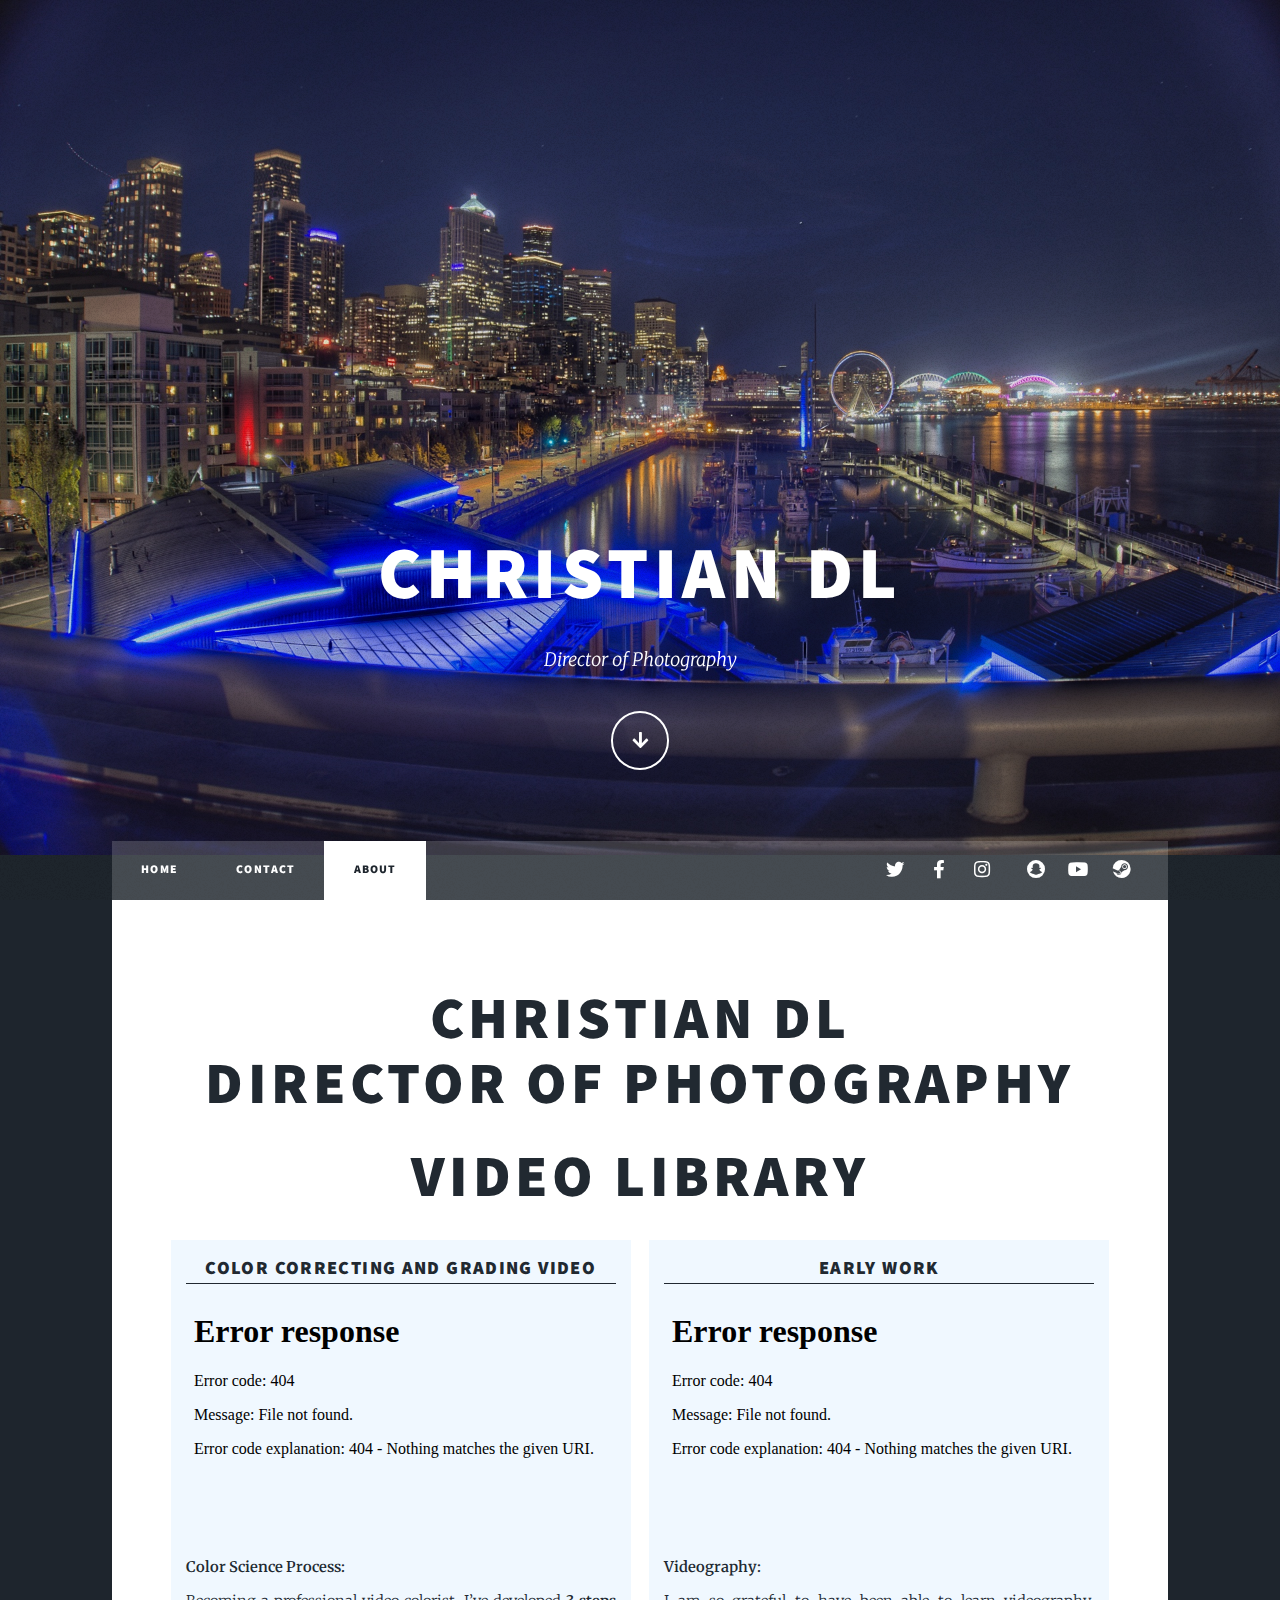
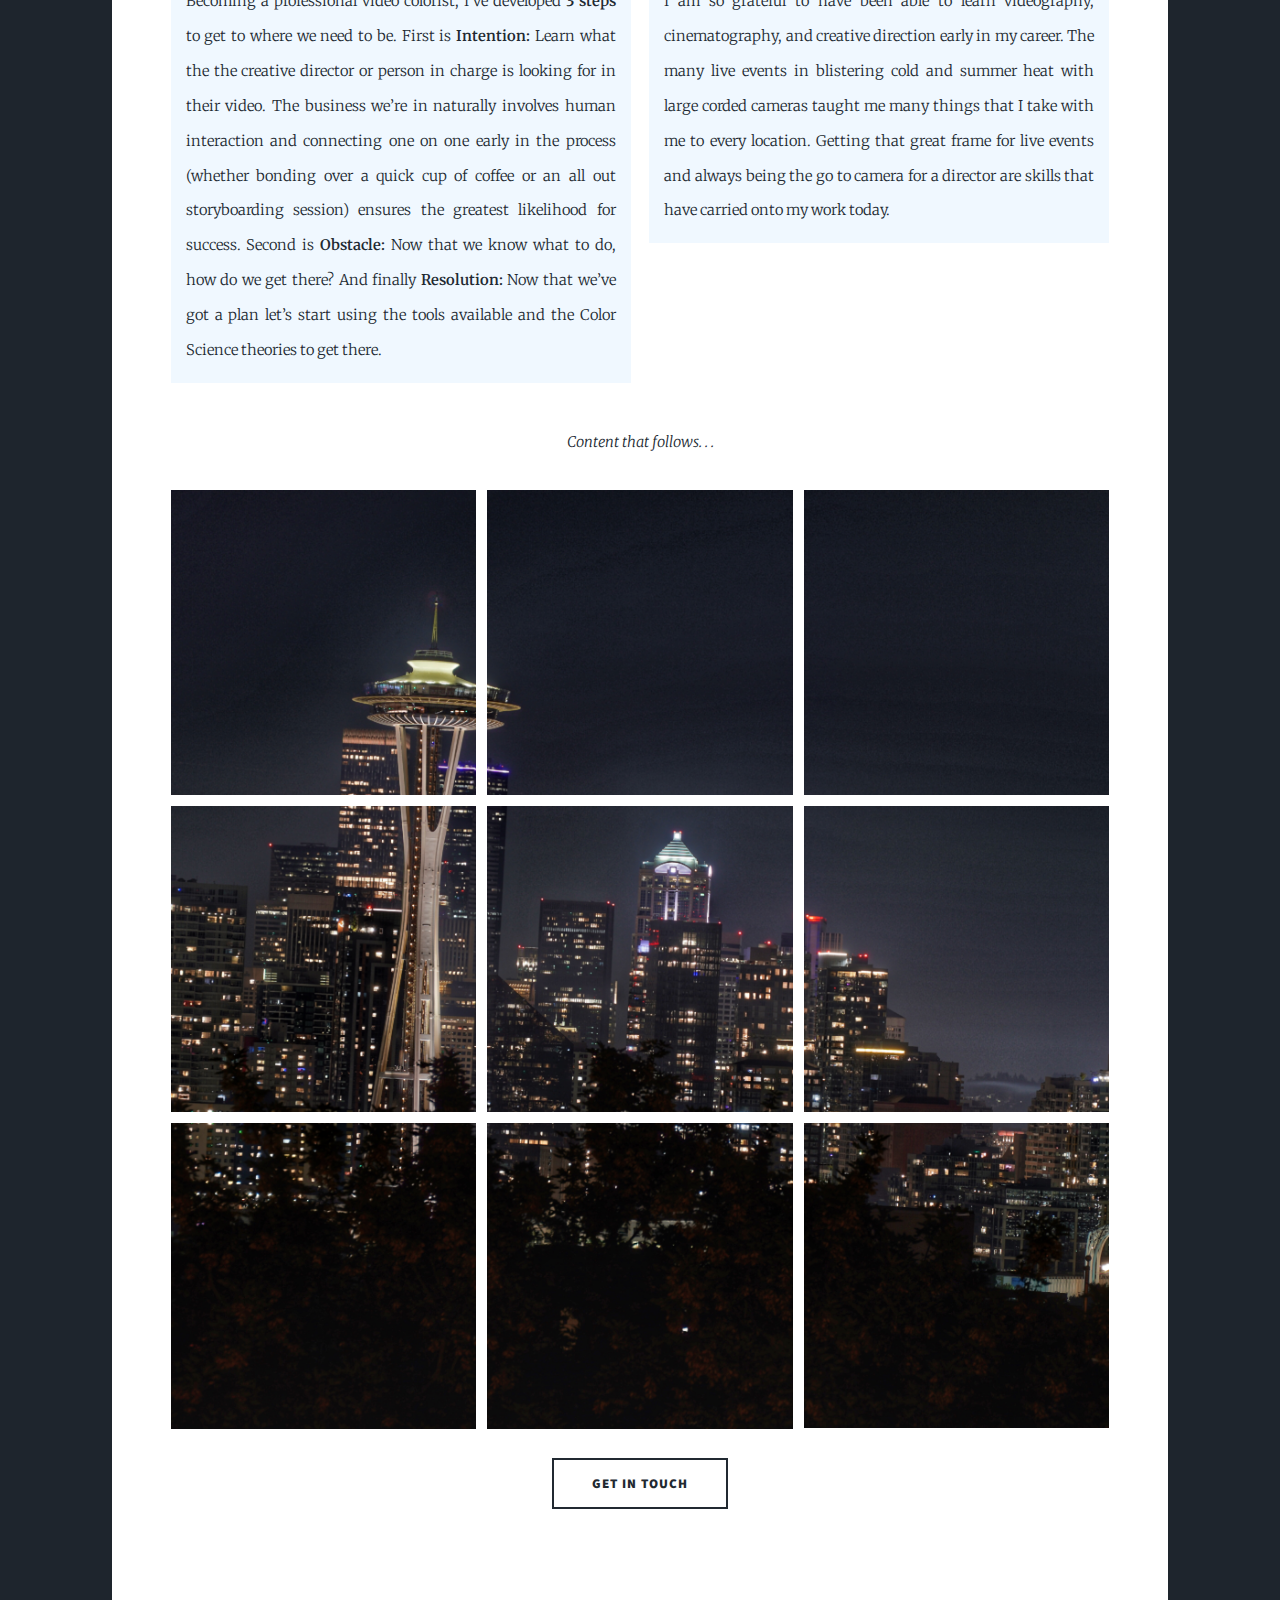
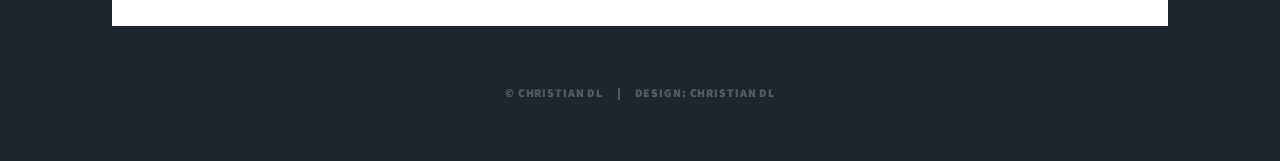
==== about.html @ 396d5d9f "Update about.html" ====
<!DOCTYPE HTML>
<!--
	
-->
<html>
	
	<head>
		<title>About Christian DL</title>
		<meta charset="utf-8" />
		<meta name="viewport" content="width=device-width, initial-scale=1, user-scalable=no" />
		<link rel="stylesheet" href="assets/css/main.css" />
		<noscript><link rel="stylesheet" href="assets/css/noscript.css" /></noscript>
		
		
	<body class="is-preload">

		<!-- Wrapper -->
			<div id="wrapper">

				<!-- Intro -->
					<div id="intro">
						<h1>Christian DL</h1>
						<p>Director of Photography</p>
						<ul class="actions">
							<li><a href="#header" class="button icon solid solo fa-arrow-down scrolly">Continue</a></li>
						</ul>
					</div>

				<!-- Header -->
					<header id="header">
						<a href=“about.html" class="logo">Contact <br />Christian DL</a>
					</header>
				
				<!-- Nav -->
					<nav id="nav">
						<ul class="links">
							<li><a href="index.html">Home</a></li>
							<li><a href="contact.html">Contact</a></li>
							<li class="active"><a href="about.html">About</a></li>
						</ul>
						<ul class="icons">
							<li><a href="https://www.twitter.com" class="icon brands fa-twitter"><span class="label">Twitter</span></a></li>
							<li><a href="https://www.facebook.com" class="icon brands fa-facebook-f"><span class="label">Facebook</span></a></li>
							<li><a href="https://www.instagram.com" class="icon brands fa-instagram"><span class="label">Instagram</span></a></li>
							<li><a href="https://tiktok.com" class="icon brands fa-tiktok"><span class="label">TikTok</span></a></li>
							<li><a href="https://snapchat.com" class="icon brands fa-snapchat"><span class="label">SnapChat</span></a></li>
							<li><a href="https://youtube.com" class="icon brands fa-youtube"><span class="label">YouTube</span></a></li>
							<li><a href="https://steam.com" class="icon brands fa-steam"><span class="label">Steam</span></a></li>
						</ul>
					</nav>
			
				<!-- Main -->
					<div id="main">

						<!-- Featured Post -->
							<article class="post featured">
								
								
								
								
									<header class="major">
									
									<h2>Christian DL<br />
									Director of Photography</a></h2>
									
								
								
					   <h2>Video Library</h2>

<!-- Left Column -->
<div style="width: 50%; min-width: 300px; float: left;">
  <!-- Video 1 -->
  <div style="background-color: aliceblue; padding: 15px; margin: 0 2% 4% 0;">
    <h3 style="border-bottom: 1px solid; margin: 0 0 8px 0;">Color Correcting and Grading Video</h3>
    <div style="position: relative; width: 100%; padding-top: 56.25%;">
      <iframe style="position: absolute; top: 0; left: 0; width: 100%; height: 100%;" src="images/joined_video_d98281ea0f254d46857666286227edf6.MP4" frameborder="0" allow="autoplay; encrypted-media" allowfullscreen></iframe>
    </div>
	  <p style="margin: 16px 0 0 0;"><strong>Color Science Process:</strong> </br> Becoming a professional video colorist, I’ve developed <b>3 steps</b> to get to where we 
	need to be. First is <b>Intention:</b> Learn what the the creative director or person in charge is
								looking for in their video. The business we’re in naturally involves human interaction and
								connecting one on one early in the process (whether bonding over a quick cup of coffee or an
								all out storyboarding session) ensures the greatest likelihood for success. Second is <b>Obstacle:</b>
	Now that we know what to do, how do we get there? And finally <b>Resolution:</b> Now that we’ve got a 
								plan let’s start using the tools available and the Color Science theories to get there.

								
</p>
  </div>
								</div>

<!-- Right Column -->
<div style="width: 50%; min-width: 300px; float: left;">
  <!-- Video 3 -->
  <div style="background-color: aliceblue; padding: 15px; margin: 0 0 4% 2%;">
    <h3 style="border-bottom: 1px solid; margin: 0 0 8px 0;">Early Work</h3>
    <div style="position: relative; width: 100%; padding-top: 56.25%;">
      <iframe style="position: absolute; top: 0; left: 0; width: 100%; height: 100%;" src="images/quickreel.mp4" frameborder="0" allow="autoplay; encrypted-media" allowfullscreen></iframe>
    </div>
	  <p style="margin: 16px 0 0 0;"><strong>Videography:</strong></br>
	I am so grateful to have been able to learn videography, cinematography, and creative direction 
								early in my career. The many live events in blistering cold and summer heat with large corded 
								cameras taught me many things that I take with me to every location. Getting that great frame 
								for live events and always being the go to camera for a director are skills that have carried 
								onto my work today.
							 </p>
  </div>

</div>
<p style="clear: both; padding-top: 24px;">Content that follows. . .</p>  

                             
                
                      <div class="box alt">
										<div class="row gtr-50 gtr-uniform">
											<div class="col-4"><span class="image fit"><img src="images/IMG_6266-1.png" alt="" /></span></div>
											<div class="col-4"><span class="image fit"><img src="images/IMG_6266-2.png" alt="" /></span></div>
											<div class="col-4"><span class="image fit"><img src="images/IMG_6266-3.png" alt="" /></span></div>
											<!-- Break -->
											<div class="col-4"><span class="image fit"><img src="images/IMG_6266-4.png" alt="" /></span></div>
											<div class="col-4"><span class="image fit"><img src="images/IMG_6266-5.png" alt="" /></span></div>
											<div class="col-4"><span class="image fit"><img src="images/IMG_6266-6.png" alt="" /></span></div>
											<!-- Break -->
											<div class="col-4"><span class="image fit"><img src="images/IMG_6266-7.png" alt="" /></span></div>
											<div class="col-4"><span class="image fit"><img src="images/IMG_6266-8.png" alt="" /></span></div>
											<div class="col-4"><span class="image fit"><img src="images/IMG_6266-9.png" alt="" /></span></div>
										</div>
									</div>	
									<ul class="actions special">
									<li><a href="contact.html" class="button large">Get In Touch</a></li>
								</ul>
</header>
							</article>
						</div>
				</div>
						
					<div id="copyright">
						<ul><li>&copy; Christian DL</li><li>Design: Christian DL</a></li></ul>
					</div>

			</div>

						
		<!-- Scripts -->
			<script src="assets/js/jquery.min.js"></script>
			<script src="assets/js/jquery.scrollex.min.js"></script>
			<script src="assets/js/jquery.scrolly.min.js"></script>
			<script src="assets/js/browser.min.js"></script>
			<script src="assets/js/breakpoints.min.js"></script>
			<script src="assets/js/util.js"></script>
			<script src="assets/js/main.js"></script>

	</body>
</html>
---- assets/css/main.css ----
@import url(fontawesome-all.min.css);
@import url("https://fonts.googleapis.com/css?family=Merriweather:300,700,300italic,700italic|Source+Sans+Pro:900");

/*
	Massively by HTML5 UP
	html5up.net | @ajlkn
	Free for personal and commercial use under the CCA 3.0 license (html5up.net/license)
*/

html, body, div, span, applet, object,
iframe, h1, h2, h3, h4, h5, h6, p, blockquote,
pre, a, abbr, acronym, address, big, cite,
code, del, dfn, em, img, ins, kbd, q, s, samp,
small, strike, strong, sub, sup, tt, var, b,
u, i, center, dl, dt, dd, ol, ul, li, fieldset,
form, label, legend, table, caption, tbody,
tfoot, thead, tr, th, td, article, aside,
canvas, details, embed, figure, figcaption,
footer, header, hgroup, menu, nav, output, ruby,
section, summary, time, mark, audio, video {
	margin: 0;
	padding: 0;
	border: 0;
	font-size: 100%;
	font: inherit;
	vertical-align: baseline;}

article, aside, details, figcaption, figure,
footer, header, hgroup, menu, nav, section {
	display: block;}

body {
	line-height: 1;
}

ol, ul {
	list-style: none;
}

blockquote, q {
	quotes: none;
}

	blockquote:before, blockquote:after, q:before, q:after {
		content: '';
		content: none;
	}

table {
	border-collapse: collapse;
	border-spacing: 0;
}

body {
	-webkit-text-size-adjust: none;
}

mark {
	background-color: transparent;
	color: inherit;
}

input::-moz-focus-inner {
	border: 0;
	padding: 0;
}

input, select, textarea {
	-moz-appearance: none;
	-webkit-appearance: none;
	-ms-appearance: none;
	appearance: none;
}

/* Basic */

	@-ms-viewport {
		width: device-width;
	}

	body {
		-ms-overflow-style: scrollbar;
	}

	@media screen and (max-width: 480px) {

		html, body {
			min-width: 320px;
		}

	}

	html {
		box-sizing: border-box;
	}

	*, *:before, *:after {
		box-sizing: inherit;
	}

	body {
		background-color: #1e252d;
	}

		body.is-preload *, body.is-preload *:before, body.is-preload *:after {
			-moz-animation: none !important;
			-webkit-animation: none !important;
			-ms-animation: none !important;
			animation: none !important;
			-moz-transition: none !important;
			-webkit-transition: none !important;
			-ms-transition: none !important;
			transition: none !important;
		}

/* Type */

	html {
		font-size: 16pt;
	}

		@media screen and (max-width: 1680px) {

			html {
				font-size: 12pt;
			}

		}

		@media screen and (max-width: 1280px) {

			html {
				font-size: 11pt;
			}

		}

		@media screen and (max-width: 360px) {

			html {
				font-size: 10pt;
			}

		}

	body {
		color: #212931;
	}

	body, input, select, textarea {
		font-family: "Merriweather", Georgia, serif;
		font-weight: 300;
		font-size: 1rem;
		line-height: 2.375;
	}

	a {
		-moz-transition: color 0.2s ease-in-out, background-color 0.2s ease-in-out, border-color 0.2s ease-in-out, box-shadow 0.2s ease-in-out;
		-webkit-transition: color 0.2s ease-in-out, background-color 0.2s ease-in-out, border-color 0.2s ease-in-out, box-shadow 0.2s ease-in-out;
		-ms-transition: color 0.2s ease-in-out, background-color 0.2s ease-in-out, border-color 0.2s ease-in-out, box-shadow 0.2s ease-in-out;
		transition: color 0.2s ease-in-out, background-color 0.2s ease-in-out, border-color 0.2s ease-in-out, box-shadow 0.2s ease-in-out;
		border-bottom: dotted 1px;
		text-decoration: none;
	}

		a:hover {
			border-bottom-color: transparent;
		}

	strong, b {
		font-weight: 600;
	}

	em, i {
		font-style: italic;
	}

	p {
		text-align: justify;
		margin: 0 0 2rem 0;
	}

	h1, h2, h3, h4, h5, h6 {
		font-family: "Source Sans Pro", Helvetica, sans-serif;
		font-weight: 900;
		line-height: 1.5;
		letter-spacing: 0.075em;
		text-transform: uppercase;
		margin: 0 0 1rem 0;
	}

		h1 a, h2 a, h3 a, h4 a, h5 a, h6 a {
			border-bottom: 0;
			color: inherit;
			text-decoration: none;
		}

	h1 {
		font-size: 4rem;
		line-height: 1.1;
		margin: 0 0 2rem 0;
	}

	h2 {
		font-size: 1.75rem;
		line-height: 1.3;
		margin: 0 0 1.5rem 0;
	}

	h3 {
		font-size: 1.25rem;
		margin: 0 0 1.5rem 0;
	}

	h4 {
		font-size: 1rem;
	}

	h5 {
		font-size: 0.9rem;
	}

	h6 {
		font-size: 0.8rem;
	}

	sub {
		font-size: 0.8rem;
		position: relative;
		top: 0.5rem;
	}

	sup {
		font-size: 0.8rem;
		position: relative;
		top: -0.5rem;
	}

	blockquote {
		border-left: solid 4px;
		font-style: italic;
		margin: 0 0 2rem 0;
		padding: 0.5rem 0 0.5rem 2rem;
	}

	code {
		border: solid 2px;
		font-family: "Courier New", monospace;
		font-size: 0.9rem;
		margin: 0 0.25rem;
		padding: 0.25rem 0.65rem;
	}

	pre {
		-webkit-overflow-scrolling: touch;
		font-family: "Courier New", monospace;
		font-size: 0.9rem;
		margin: 0 0 2rem 0;
	}

		pre code {
			display: block;
			line-height: 1.75;
			padding: 1rem 1.5rem;
			overflow-x: auto;
		}

	hr {
		border: 0;
		border-bottom: solid 2px;
		margin: 3rem 0;
	}

		hr.major {
			margin: 5rem 0;
		}

	.align-left {
		text-align: left;
	}

	.align-center {
		text-align: center;
	}

	.align-right {
		text-align: right;
	}

	input, select, textarea {
		color: #212931;
	}

	a {
		color: #212931;
		border-bottom-color: rgba(33, 41, 49, 0.5);
	}

		a:hover {
			border-bottom-color: transparent;
			color: #18bfef !important;
		}

	strong, b {
		color: #212931;
	}

	h1, h2, h3, h4, h5, h6 {
		color: #212931;
	}

	blockquote {
		border-left-color: #eeeeee;
	}

	code {
		background: rgba(220, 220, 220, 0.25);
		border-color: #eeeeee;
	}

	hr {
		border-bottom-color: #eeeeee;
	}

/* Row */

	.row {
		display: flex;
		flex-wrap: wrap;
		box-sizing: border-box;
		align-items: stretch;
	}

		.row > * {
			box-sizing: border-box;
		}

		.row.gtr-uniform > * > :last-child {
			margin-bottom: 0;
		}

		.row.aln-left {
			justify-content: flex-start;
		}

		.row.aln-center {
			justify-content: center;
		}

		.row.aln-right {
			justify-content: flex-end;
		}

		.row.aln-top {
			align-items: flex-start;
		}

		.row.aln-middle {
			align-items: center;
		}

		.row.aln-bottom {
			align-items: flex-end;
		}

		.row > .imp {
			order: -1;
		}

		.row > .col-1 {
			width: 8.33333%;
		}

		.row > .off-1 {
			margin-left: 8.33333%;
		}

		.row > .col-2 {
			width: 16.66667%;
		}

		.row > .off-2 {
			margin-left: 16.66667%;
		}

		.row > .col-3 {
			width: 25%;
		}

		.row > .off-3 {
			margin-left: 25%;
		}

		.row > .col-4 {
			width: 33.33333%;
		}

		.row > .off-4 {
			margin-left: 33.33333%;
		}

		.row > .col-5 {
			width: 41.66667%;
		}

		.row > .off-5 {
			margin-left: 41.66667%;
		}

		.row > .col-6 {
			width: 50%;
		}

		.row > .off-6 {
			margin-left: 50%;
		}

		.row > .col-7 {
			width: 58.33333%;
		}

		.row > .off-7 {
			margin-left: 58.33333%;
		}

		.row > .col-8 {
			width: 66.66667%;
		}

		.row > .off-8 {
			margin-left: 66.66667%;
		}

		.row > .col-9 {
			width: 75%;
		}

		.row > .off-9 {
			margin-left: 75%;
		}

		.row > .col-10 {
			width: 83.33333%;
		}

		.row > .off-10 {
			margin-left: 83.33333%;
		}

		.row > .col-11 {
			width: 91.66667%;
		}

		.row > .off-11 {
			margin-left: 91.66667%;
		}

		.row > .col-12 {
			width: 100%;
		}

		.row > .off-12 {
			margin-left: 100%;
		}

		.row.gtr-0 {
			margin-top: 0;
			margin-left: 0rem;
		}

			.row.gtr-0 > * {
				padding: 0 0 0 0rem;
			}

			.row.gtr-0.gtr-uniform {
				margin-top: 0rem;
			}

				.row.gtr-0.gtr-uniform > * {
					padding-top: 0rem;
				}

		.row.gtr-25 {
			margin-top: 0;
			margin-left: -0.375rem;
		}

			.row.gtr-25 > * {
				padding: 0 0 0 0.375rem;
			}

			.row.gtr-25.gtr-uniform {
				margin-top: -0.375rem;
			}

				.row.gtr-25.gtr-uniform > * {
					padding-top: 0.375rem;
				}

		.row.gtr-50 {
			margin-top: 0;
			margin-left: -0.75rem;
		}

			.row.gtr-50 > * {
				padding: 0 0 0 0.75rem;
			}

			.row.gtr-50.gtr-uniform {
				margin-top: -0.75rem;
			}

				.row.gtr-50.gtr-uniform > * {
					padding-top: 0.75rem;
				}

		.row {
			margin-top: 0;
			margin-left: -1.5rem;
		}

			.row > * {
				padding: 0 0 0 1.5rem;
			}

			.row.gtr-uniform {
				margin-top: -1.5rem;
			}

				.row.gtr-uniform > * {
					padding-top: 1.5rem;
				}

		.row.gtr-150 {
			margin-top: 0;
			margin-left: -2.25rem;
		}

			.row.gtr-150 > * {
				padding: 0 0 0 2.25rem;
			}

			.row.gtr-150.gtr-uniform {
				margin-top: -2.25rem;
			}

				.row.gtr-150.gtr-uniform > * {
					padding-top: 2.25rem;
				}

		.row.gtr-200 {
			margin-top: 0;
			margin-left: -3rem;
		}

			.row.gtr-200 > * {
				padding: 0 0 0 3rem;
			}

			.row.gtr-200.gtr-uniform {
				margin-top: -3rem;
			}

				.row.gtr-200.gtr-uniform > * {
					padding-top: 3rem;
				}

		@media screen and (max-width: 1680px) {

			.row {
				display: flex;
				flex-wrap: wrap;
				box-sizing: border-box;
				align-items: stretch;
			}

				.row > * {
					box-sizing: border-box;
				}

				.row.gtr-uniform > * > :last-child {
					margin-bottom: 0;
				}

				.row.aln-left {
					justify-content: flex-start;
				}

				.row.aln-center {
					justify-content: center;
				}

				.row.aln-right {
					justify-content: flex-end;
				}

				.row.aln-top {
					align-items: flex-start;
				}

				.row.aln-middle {
					align-items: center;
				}

				.row.aln-bottom {
					align-items: flex-end;
				}

				.row > .imp-xlarge {
					order: -1;
				}

				.row > .col-1-xlarge {
					width: 8.33333%;
				}

				.row > .off-1-xlarge {
					margin-left: 8.33333%;
				}

				.row > .col-2-xlarge {
					width: 16.66667%;
				}

				.row > .off-2-xlarge {
					margin-left: 16.66667%;
				}

				.row > .col-3-xlarge {
					width: 25%;
				}

				.row > .off-3-xlarge {
					margin-left: 25%;
				}

				.row > .col-4-xlarge {
					width: 33.33333%;
				}

				.row > .off-4-xlarge {
					margin-left: 33.33333%;
				}

				.row > .col-5-xlarge {
					width: 41.66667%;
				}

				.row > .off-5-xlarge {
					margin-left: 41.66667%;
				}

				.row > .col-6-xlarge {
					width: 50%;
				}

				.row > .off-6-xlarge {
					margin-left: 50%;
				}

				.row > .col-7-xlarge {
					width: 58.33333%;
				}

				.row > .off-7-xlarge {
					margin-left: 58.33333%;
				}

				.row > .col-8-xlarge {
					width: 66.66667%;
				}

				.row > .off-8-xlarge {
					margin-left: 66.66667%;
				}

				.row > .col-9-xlarge {
					width: 75%;
				}

				.row > .off-9-xlarge {
					margin-left: 75%;
				}

				.row > .col-10-xlarge {
					width: 83.33333%;
				}

				.row > .off-10-xlarge {
					margin-left: 83.33333%;
				}

				.row > .col-11-xlarge {
					width: 91.66667%;
				}

				.row > .off-11-xlarge {
					margin-left: 91.66667%;
				}

				.row > .col-12-xlarge {
					width: 100%;
				}

				.row > .off-12-xlarge {
					margin-left: 100%;
				}

				.row.gtr-0 {
					margin-top: 0;
					margin-left: 0rem;
				}

					.row.gtr-0 > * {
						padding: 0 0 0 0rem;
					}

					.row.gtr-0.gtr-uniform {
						margin-top: 0rem;
					}

						.row.gtr-0.gtr-uniform > * {
							padding-top: 0rem;
						}

				.row.gtr-25 {
					margin-top: 0;
					margin-left: -0.375rem;
				}

					.row.gtr-25 > * {
						padding: 0 0 0 0.375rem;
					}

					.row.gtr-25.gtr-uniform {
						margin-top: -0.375rem;
					}

						.row.gtr-25.gtr-uniform > * {
							padding-top: 0.375rem;
						}

				.row.gtr-50 {
					margin-top: 0;
					margin-left: -0.75rem;
				}

					.row.gtr-50 > * {
						padding: 0 0 0 0.75rem;
					}

					.row.gtr-50.gtr-uniform {
						margin-top: -0.75rem;
					}

						.row.gtr-50.gtr-uniform > * {
							padding-top: 0.75rem;
						}

				.row {
					margin-top: 0;
					margin-left: -1.5rem;
				}

					.row > * {
						padding: 0 0 0 1.5rem;
					}

					.row.gtr-uniform {
						margin-top: -1.5rem;
					}

						.row.gtr-uniform > * {
							padding-top: 1.5rem;
						}

				.row.gtr-150 {
					margin-top: 0;
					margin-left: -2.25rem;
				}

					.row.gtr-150 > * {
						padding: 0 0 0 2.25rem;
					}

					.row.gtr-150.gtr-uniform {
						margin-top: -2.25rem;
					}

						.row.gtr-150.gtr-uniform > * {
							padding-top: 2.25rem;
						}

				.row.gtr-200 {
					margin-top: 0;
					margin-left: -3rem;
				}

					.row.gtr-200 > * {
						padding: 0 0 0 3rem;
					}

					.row.gtr-200.gtr-uniform {
						margin-top: -3rem;
					}

						.row.gtr-200.gtr-uniform > * {
							padding-top: 3rem;
						}

		}

		@media screen and (max-width: 1280px) {

			.row {
				display: flex;
				flex-wrap: wrap;
				box-sizing: border-box;
				align-items: stretch;
			}

				.row > * {
					box-sizing: border-box;
				}

				.row.gtr-uniform > * > :last-child {
					margin-bottom: 0;
				}

				.row.aln-left {
					justify-content: flex-start;
				}

				.row.aln-center {
					justify-content: center;
				}

				.row.aln-right {
					justify-content: flex-end;
				}

				.row.aln-top {
					align-items: flex-start;
				}

				.row.aln-middle {
					align-items: center;
				}

				.row.aln-bottom {
					align-items: flex-end;
				}

				.row > .imp-large {
					order: -1;
				}

				.row > .col-1-large {
					width: 8.33333%;
				}

				.row > .off-1-large {
					margin-left: 8.33333%;
				}

				.row > .col-2-large {
					width: 16.66667%;
				}

				.row > .off-2-large {
					margin-left: 16.66667%;
				}

				.row > .col-3-large {
					width: 25%;
				}

				.row > .off-3-large {
					margin-left: 25%;
				}

				.row > .col-4-large {
					width: 33.33333%;
				}

				.row > .off-4-large {
					margin-left: 33.33333%;
				}

				.row > .col-5-large {
					width: 41.66667%;
				}

				.row > .off-5-large {
					margin-left: 41.66667%;
				}

				.row > .col-6-large {
					width: 50%;
				}

				.row > .off-6-large {
					margin-left: 50%;
				}

				.row > .col-7-large {
					width: 58.33333%;
				}

				.row > .off-7-large {
					margin-left: 58.33333%;
				}

				.row > .col-8-large {
					width: 66.66667%;
				}

				.row > .off-8-large {
					margin-left: 66.66667%;
				}

				.row > .col-9-large {
					width: 75%;
				}

				.row > .off-9-large {
					margin-left: 75%;
				}

				.row > .col-10-large {
					width: 83.33333%;
				}

				.row > .off-10-large {
					margin-left: 83.33333%;
				}

				.row > .col-11-large {
					width: 91.66667%;
				}

				.row > .off-11-large {
					margin-left: 91.66667%;
				}

				.row > .col-12-large {
					width: 100%;
				}

				.row > .off-12-large {
					margin-left: 100%;
				}

				.row.gtr-0 {
					margin-top: 0;
					margin-left: 0rem;
				}

					.row.gtr-0 > * {
						padding: 0 0 0 0rem;
					}

					.row.gtr-0.gtr-uniform {
						margin-top: 0rem;
					}

						.row.gtr-0.gtr-uniform > * {
							padding-top: 0rem;
						}

				.row.gtr-25 {
					margin-top: 0;
					margin-left: -0.375rem;
				}

					.row.gtr-25 > * {
						padding: 0 0 0 0.375rem;
					}

					.row.gtr-25.gtr-uniform {
						margin-top: -0.375rem;
					}

						.row.gtr-25.gtr-uniform > * {
							padding-top: 0.375rem;
						}

				.row.gtr-50 {
					margin-top: 0;
					margin-left: -0.75rem;
				}

					.row.gtr-50 > * {
						padding: 0 0 0 0.75rem;
					}

					.row.gtr-50.gtr-uniform {
						margin-top: -0.75rem;
					}

						.row.gtr-50.gtr-uniform > * {
							padding-top: 0.75rem;
						}

				.row {
					margin-top: 0;
					margin-left: -1.5rem;
				}

					.row > * {
						padding: 0 0 0 1.5rem;
					}

					.row.gtr-uniform {
						margin-top: -1.5rem;
					}

						.row.gtr-uniform > * {
							padding-top: 1.5rem;
						}

				.row.gtr-150 {
					margin-top: 0;
					margin-left: -2.25rem;
				}

					.row.gtr-150 > * {
						padding: 0 0 0 2.25rem;
					}

					.row.gtr-150.gtr-uniform {
						margin-top: -2.25rem;
					}

						.row.gtr-150.gtr-uniform > * {
							padding-top: 2.25rem;
						}

				.row.gtr-200 {
					margin-top: 0;
					margin-left: -3rem;
				}

					.row.gtr-200 > * {
						padding: 0 0 0 3rem;
					}

					.row.gtr-200.gtr-uniform {
						margin-top: -3rem;
					}

						.row.gtr-200.gtr-uniform > * {
							padding-top: 3rem;
						}

		}

		@media screen and (max-width: 980px) {

			.row {
				display: flex;
				flex-wrap: wrap;
				box-sizing: border-box;
				align-items: stretch;
			}

				.row > * {
					box-sizing: border-box;
				}

				.row.gtr-uniform > * > :last-child {
					margin-bottom: 0;
				}

				.row.aln-left {
					justify-content: flex-start;
				}

				.row.aln-center {
					justify-content: center;
				}

				.row.aln-right {
					justify-content: flex-end;
				}

				.row.aln-top {
					align-items: flex-start;
				}

				.row.aln-middle {
					align-items: center;
				}

				.row.aln-bottom {
					align-items: flex-end;
				}

				.row > .imp-medium {
					order: -1;
				}

				.row > .col-1-medium {
					width: 8.33333%;
				}

				.row > .off-1-medium {
					margin-left: 8.33333%;
				}

				.row > .col-2-medium {
					width: 16.66667%;
				}

				.row > .off-2-medium {
					margin-left: 16.66667%;
				}

				.row > .col-3-medium {
					width: 25%;
				}

				.row > .off-3-medium {
					margin-left: 25%;
				}

				.row > .col-4-medium {
					width: 33.33333%;
				}

				.row > .off-4-medium {
					margin-left: 33.33333%;
				}

				.row > .col-5-medium {
					width: 41.66667%;
				}

				.row > .off-5-medium {
					margin-left: 41.66667%;
				}

				.row > .col-6-medium {
					width: 50%;
				}

				.row > .off-6-medium {
					margin-left: 50%;
				}

				.row > .col-7-medium {
					width: 58.33333%;
				}

				.row > .off-7-medium {
					margin-left: 58.33333%;
				}

				.row > .col-8-medium {
					width: 66.66667%;
				}

				.row > .off-8-medium {
					margin-left: 66.66667%;
				}

				.row > .col-9-medium {
					width: 75%;
				}

				.row > .off-9-medium {
					margin-left: 75%;
				}

				.row > .col-10-medium {
					width: 83.33333%;
				}

				.row > .off-10-medium {
					margin-left: 83.33333%;
				}

				.row > .col-11-medium {
					width: 91.66667%;
				}

				.row > .off-11-medium {
					margin-left: 91.66667%;
				}

				.row > .col-12-medium {
					width: 100%;
				}

				.row > .off-12-medium {
					margin-left: 100%;
				}

				.row.gtr-0 {
					margin-top: 0;
					margin-left: 0rem;
				}

					.row.gtr-0 > * {
						padding: 0 0 0 0rem;
					}

					.row.gtr-0.gtr-uniform {
						margin-top: 0rem;
					}

						.row.gtr-0.gtr-uniform > * {
							padding-top: 0rem;
						}

				.row.gtr-25 {
					margin-top: 0;
					margin-left: -0.375rem;
				}

					.row.gtr-25 > * {
						padding: 0 0 0 0.375rem;
					}

					.row.gtr-25.gtr-uniform {
						margin-top: -0.375rem;
					}

						.row.gtr-25.gtr-uniform > * {
							padding-top: 0.375rem;
						}

				.row.gtr-50 {
					margin-top: 0;
					margin-left: -0.75rem;
				}

					.row.gtr-50 > * {
						padding: 0 0 0 0.75rem;
					}

					.row.gtr-50.gtr-uniform {
						margin-top: -0.75rem;
					}

						.row.gtr-50.gtr-uniform > * {
							padding-top: 0.75rem;
						}

				.row {
					margin-top: 0;
					margin-left: -1.5rem;
				}

					.row > * {
						padding: 0 0 0 1.5rem;
					}

					.row.gtr-uniform {
						margin-top: -1.5rem;
					}

						.row.gtr-uniform > * {
							padding-top: 1.5rem;
						}

				.row.gtr-150 {
					margin-top: 0;
					margin-left: -2.25rem;
				}

					.row.gtr-150 > * {
						padding: 0 0 0 2.25rem;
					}

					.row.gtr-150.gtr-uniform {
						margin-top: -2.25rem;
					}

						.row.gtr-150.gtr-uniform > * {
							padding-top: 2.25rem;
						}

				.row.gtr-200 {
					margin-top: 0;
					margin-left: -3rem;
				}

					.row.gtr-200 > * {
						padding: 0 0 0 3rem;
					}

					.row.gtr-200.gtr-uniform {
						margin-top: -3rem;
					}

						.row.gtr-200.gtr-uniform > * {
							padding-top: 3rem;
						}

		}

		@media screen and (max-width: 736px) {

			.row {
				display: flex;
				flex-wrap: wrap;
				box-sizing: border-box;
				align-items: stretch;
			}

				.row > * {
					box-sizing: border-box;
				}

				.row.gtr-uniform > * > :last-child {
					margin-bottom: 0;
				}

				.row.aln-left {
					justify-content: flex-start;
				}

				.row.aln-center {
					justify-content: center;
				}

				.row.aln-right {
					justify-content: flex-end;
				}

				.row.aln-top {
					align-items: flex-start;
				}

				.row.aln-middle {
					align-items: center;
				}

				.row.aln-bottom {
					align-items: flex-end;
				}

				.row > .imp-small {
					order: -1;
				}

				.row > .col-1-small {
					width: 8.33333%;
				}

				.row > .off-1-small {
					margin-left: 8.33333%;
				}

				.row > .col-2-small {
					width: 16.66667%;
				}

				.row > .off-2-small {
					margin-left: 16.66667%;
				}

				.row > .col-3-small {
					width: 25%;
				}

				.row > .off-3-small {
					margin-left: 25%;
				}

				.row > .col-4-small {
					width: 33.33333%;
				}

				.row > .off-4-small {
					margin-left: 33.33333%;
				}

				.row > .col-5-small {
					width: 41.66667%;
				}

				.row > .off-5-small {
					margin-left: 41.66667%;
				}

				.row > .col-6-small {
					width: 50%;
				}

				.row > .off-6-small {
					margin-left: 50%;
				}

				.row > .col-7-small {
					width: 58.33333%;
				}

				.row > .off-7-small {
					margin-left: 58.33333%;
				}

				.row > .col-8-small {
					width: 66.66667%;
				}

				.row > .off-8-small {
					margin-left: 66.66667%;
				}

				.row > .col-9-small {
					width: 75%;
				}

				.row > .off-9-small {
					margin-left: 75%;
				}

				.row > .col-10-small {
					width: 83.33333%;
				}

				.row > .off-10-small {
					margin-left: 83.33333%;
				}

				.row > .col-11-small {
					width: 91.66667%;
				}

				.row > .off-11-small {
					margin-left: 91.66667%;
				}

				.row > .col-12-small {
					width: 100%;
				}

				.row > .off-12-small {
					margin-left: 100%;
				}

				.row.gtr-0 {
					margin-top: 0;
					margin-left: 0rem;
				}

					.row.gtr-0 > * {
						padding: 0 0 0 0rem;
					}

					.row.gtr-0.gtr-uniform {
						margin-top: 0rem;
					}

						.row.gtr-0.gtr-uniform > * {
							padding-top: 0rem;
						}

				.row.gtr-25 {
					margin-top: 0;
					margin-left: -0.375rem;
				}

					.row.gtr-25 > * {
						padding: 0 0 0 0.375rem;
					}

					.row.gtr-25.gtr-uniform {
						margin-top: -0.375rem;
					}

						.row.gtr-25.gtr-uniform > * {
							padding-top: 0.375rem;
						}

				.row.gtr-50 {
					margin-top: 0;
					margin-left: -0.75rem;
				}

					.row.gtr-50 > * {
						padding: 0 0 0 0.75rem;
					}

					.row.gtr-50.gtr-uniform {
						margin-top: -0.75rem;
					}

						.row.gtr-50.gtr-uniform > * {
							padding-top: 0.75rem;
						}

				.row {
					margin-top: 0;
					margin-left: -1.5rem;
				}

					.row > * {
						padding: 0 0 0 1.5rem;
					}

					.row.gtr-uniform {
						margin-top: -1.5rem;
					}

						.row.gtr-uniform > * {
							padding-top: 1.5rem;
						}

				.row.gtr-150 {
					margin-top: 0;
					margin-left: -2.25rem;
				}

					.row.gtr-150 > * {
						padding: 0 0 0 2.25rem;
					}

					.row.gtr-150.gtr-uniform {
						margin-top: -2.25rem;
					}

						.row.gtr-150.gtr-uniform > * {
							padding-top: 2.25rem;
						}

				.row.gtr-200 {
					margin-top: 0;
					margin-left: -3rem;
				}

					.row.gtr-200 > * {
						padding: 0 0 0 3rem;
					}

					.row.gtr-200.gtr-uniform {
						margin-top: -3rem;
					}

						.row.gtr-200.gtr-uniform > * {
							padding-top: 3rem;
						}

		}

		@media screen and (max-width: 480px) {

			.row {
				display: flex;
				flex-wrap: wrap;
				box-sizing: border-box;
				align-items: stretch;
			}

				.row > * {
					box-sizing: border-box;
				}

				.row.gtr-uniform > * > :last-child {
					margin-bottom: 0;
				}

				.row.aln-left {
					justify-content: flex-start;
				}

				.row.aln-center {
					justify-content: center;
				}

				.row.aln-right {
					justify-content: flex-end;
				}

				.row.aln-top {
					align-items: flex-start;
				}

				.row.aln-middle {
					align-items: center;
				}

				.row.aln-bottom {
					align-items: flex-end;
				}

				.row > .imp-xsmall {
					order: -1;
				}

				.row > .col-1-xsmall {
					width: 8.33333%;
				}

				.row > .off-1-xsmall {
					margin-left: 8.33333%;
				}

				.row > .col-2-xsmall {
					width: 16.66667%;
				}

				.row > .off-2-xsmall {
					margin-left: 16.66667%;
				}

				.row > .col-3-xsmall {
					width: 25%;
				}

				.row > .off-3-xsmall {
					margin-left: 25%;
				}

				.row > .col-4-xsmall {
					width: 33.33333%;
				}

				.row > .off-4-xsmall {
					margin-left: 33.33333%;
				}

				.row > .col-5-xsmall {
					width: 41.66667%;
				}

				.row > .off-5-xsmall {
					margin-left: 41.66667%;
				}

				.row > .col-6-xsmall {
					width: 50%;
				}

				.row > .off-6-xsmall {
					margin-left: 50%;
				}

				.row > .col-7-xsmall {
					width: 58.33333%;
				}

				.row > .off-7-xsmall {
					margin-left: 58.33333%;
				}

				.row > .col-8-xsmall {
					width: 66.66667%;
				}

				.row > .off-8-xsmall {
					margin-left: 66.66667%;
				}

				.row > .col-9-xsmall {
					width: 75%;
				}

				.row > .off-9-xsmall {
					margin-left: 75%;
				}

				.row > .col-10-xsmall {
					width: 83.33333%;
				}

				.row > .off-10-xsmall {
					margin-left: 83.33333%;
				}

				.row > .col-11-xsmall {
					width: 91.66667%;
				}

				.row > .off-11-xsmall {
					margin-left: 91.66667%;
				}

				.row > .col-12-xsmall {
					width: 100%;
				}

				.row > .off-12-xsmall {
					margin-left: 100%;
				}

				.row.gtr-0 {
					margin-top: 0;
					margin-left: 0rem;
				}

					.row.gtr-0 > * {
						padding: 0 0 0 0rem;
					}

					.row.gtr-0.gtr-uniform {
						margin-top: 0rem;
					}

						.row.gtr-0.gtr-uniform > * {
							padding-top: 0rem;
						}

				.row.gtr-25 {
					margin-top: 0;
					margin-left: -0.375rem;
				}

					.row.gtr-25 > * {
						padding: 0 0 0 0.375rem;
					}

					.row.gtr-25.gtr-uniform {
						margin-top: -0.375rem;
					}

						.row.gtr-25.gtr-uniform > * {
							padding-top: 0.375rem;
						}

				.row.gtr-50 {
					margin-top: 0;
					margin-left: -0.75rem;
				}

					.row.gtr-50 > * {
						padding: 0 0 0 0.75rem;
					}

					.row.gtr-50.gtr-uniform {
						margin-top: -0.75rem;
					}

						.row.gtr-50.gtr-uniform > * {
							padding-top: 0.75rem;
						}

				.row {
					margin-top: 0;
					margin-left: -1.5rem;
				}

					.row > * {
						padding: 0 0 0 1.5rem;
					}

					.row.gtr-uniform {
						margin-top: -1.5rem;
					}

						.row.gtr-uniform > * {
							padding-top: 1.5rem;
						}

				.row.gtr-150 {
					margin-top: 0;
					margin-left: -2.25rem;
				}

					.row.gtr-150 > * {
						padding: 0 0 0 2.25rem;
					}

					.row.gtr-150.gtr-uniform {
						margin-top: -2.25rem;
					}

						.row.gtr-150.gtr-uniform > * {
							padding-top: 2.25rem;
						}

				.row.gtr-200 {
					margin-top: 0;
					margin-left: -3rem;
				}

					.row.gtr-200 > * {
						padding: 0 0 0 3rem;
					}

					.row.gtr-200.gtr-uniform {
						margin-top: -3rem;
					}

						.row.gtr-200.gtr-uniform > * {
							padding-top: 3rem;
						}

		}

		@media screen and (max-width: 360px) {

			.row {
				display: flex;
				flex-wrap: wrap;
				box-sizing: border-box;
				align-items: stretch;
			}

				.row > * {
					box-sizing: border-box;
				}

				.row.gtr-uniform > * > :last-child {
					margin-bottom: 0;
				}

				.row.aln-left {
					justify-content: flex-start;
				}

				.row.aln-center {
					justify-content: center;
				}

				.row.aln-right {
					justify-content: flex-end;
				}

				.row.aln-top {
					align-items: flex-start;
				}

				.row.aln-middle {
					align-items: center;
				}

				.row.aln-bottom {
					align-items: flex-end;
				}

				.row > .imp-xxsmall {
					order: -1;
				}

				.row > .col-1-xxsmall {
					width: 8.33333%;
				}

				.row > .off-1-xxsmall {
					margin-left: 8.33333%;
				}

				.row > .col-2-xxsmall {
					width: 16.66667%;
				}

				.row > .off-2-xxsmall {
					margin-left: 16.66667%;
				}

				.row > .col-3-xxsmall {
					width: 25%;
				}

				.row > .off-3-xxsmall {
					margin-left: 25%;
				}

				.row > .col-4-xxsmall {
					width: 33.33333%;
				}

				.row > .off-4-xxsmall {
					margin-left: 33.33333%;
				}

				.row > .col-5-xxsmall {
					width: 41.66667%;
				}

				.row > .off-5-xxsmall {
					margin-left: 41.66667%;
				}

				.row > .col-6-xxsmall {
					width: 50%;
				}

				.row > .off-6-xxsmall {
					margin-left: 50%;
				}

				.row > .col-7-xxsmall {
					width: 58.33333%;
				}

				.row > .off-7-xxsmall {
					margin-left: 58.33333%;
				}

				.row > .col-8-xxsmall {
					width: 66.66667%;
				}

				.row > .off-8-xxsmall {
					margin-left: 66.66667%;
				}

				.row > .col-9-xxsmall {
					width: 75%;
				}

				.row > .off-9-xxsmall {
					margin-left: 75%;
				}

				.row > .col-10-xxsmall {
					width: 83.33333%;
				}

				.row > .off-10-xxsmall {
					margin-left: 83.33333%;
				}

				.row > .col-11-xxsmall {
					width: 91.66667%;
				}

				.row > .off-11-xxsmall {
					margin-left: 91.66667%;
				}

				.row > .col-12-xxsmall {
					width: 100%;
				}

				.row > .off-12-xxsmall {
					margin-left: 100%;
				}

				.row.gtr-0 {
					margin-top: 0;
					margin-left: 0rem;
				}

					.row.gtr-0 > * {
						padding: 0 0 0 0rem;
					}

					.row.gtr-0.gtr-uniform {
						margin-top: 0rem;
					}

						.row.gtr-0.gtr-uniform > * {
							padding-top: 0rem;
						}

				.row.gtr-25 {
					margin-top: 0;
					margin-left: -0.375rem;
				}

					.row.gtr-25 > * {
						padding: 0 0 0 0.375rem;
					}

					.row.gtr-25.gtr-uniform {
						margin-top: -0.375rem;
					}

						.row.gtr-25.gtr-uniform > * {
							padding-top: 0.375rem;
						}

				.row.gtr-50 {
					margin-top: 0;
					margin-left: -0.75rem;
				}

					.row.gtr-50 > * {
						padding: 0 0 0 0.75rem;
					}

					.row.gtr-50.gtr-uniform {
						margin-top: -0.75rem;
					}

						.row.gtr-50.gtr-uniform > * {
							padding-top: 0.75rem;
						}

				.row {
					margin-top: 0;
					margin-left: -1.5rem;
				}

					.row > * {
						padding: 0 0 0 1.5rem;
					}

					.row.gtr-uniform {
						margin-top: -1.5rem;
					}

						.row.gtr-uniform > * {
							padding-top: 1.5rem;
						}

				.row.gtr-150 {
					margin-top: 0;
					margin-left: -2.25rem;
				}

					.row.gtr-150 > * {
						padding: 0 0 0 2.25rem;
					}

					.row.gtr-150.gtr-uniform {
						margin-top: -2.25rem;
					}

						.row.gtr-150.gtr-uniform > * {
							padding-top: 2.25rem;
						}

				.row.gtr-200 {
					margin-top: 0;
					margin-left: -3rem;
				}

					.row.gtr-200 > * {
						padding: 0 0 0 3rem;
					}

					.row.gtr-200.gtr-uniform {
						margin-top: -3rem;
					}

						.row.gtr-200.gtr-uniform > * {
							padding-top: 3rem;
						}

		}

/* Box */

	.box {
		border: solid 2px;
		margin-bottom: 2rem;
		padding: 1.5rem;
	}

		.box > :last-child,
		.box > :last-child > :last-child,
		.box > :last-child > :last-child > :last-child {
			margin-bottom: 0;
		}

		.box.alt {
			border: 0;
			border-radius: 0;
			padding: 0;
		}

	.box {
		border-color: #eeeeee;
	}

/* Button */

	input[type="submit"],
	input[type="reset"],
	input[type="button"],
	button,
	.button {
		-moz-appearance: none;
		-webkit-appearance: none;
		-ms-appearance: none;
		appearance: none;
		-moz-transition: background-color 0.2s ease-in-out, box-shadow 0.2s ease-in-out, color 0.2s ease-in-out;
		-webkit-transition: background-color 0.2s ease-in-out, box-shadow 0.2s ease-in-out, color 0.2s ease-in-out;
		-ms-transition: background-color 0.2s ease-in-out, box-shadow 0.2s ease-in-out, color 0.2s ease-in-out;
		transition: background-color 0.2s ease-in-out, box-shadow 0.2s ease-in-out, color 0.2s ease-in-out;
		border: 0;
		border-radius: 0;
		cursor: pointer;
		display: inline-block;
		font-family: "Source Sans Pro", Helvetica, sans-serif;
		font-size: 0.8rem;
		font-weight: 900;
		letter-spacing: 0.075em;
		height: 3rem;
		line-height: 3rem;
		padding: 0 2rem;
		text-align: center;
		text-decoration: none;
		text-transform: uppercase;
		white-space: nowrap;
	}

		input[type="submit"].icon:before,
		input[type="reset"].icon:before,
		input[type="button"].icon:before,
		button.icon:before,
		.button.icon:before {
			margin-right: 0.5rem;
		}

		input[type="submit"].icon.solo,
		input[type="reset"].icon.solo,
		input[type="button"].icon.solo,
		button.icon.solo,
		.button.icon.solo {
			position: relative;
			width: 4rem;
			height: 4rem;
			line-height: 4rem;
			border-radius: 4rem;
			text-indent: 4rem;
			overflow: hidden;
			padding: 0;
			white-space: nowrap;
		}

			input[type="submit"].icon.solo:before,
			input[type="reset"].icon.solo:before,
			input[type="button"].icon.solo:before,
			button.icon.solo:before,
			.button.icon.solo:before {
				position: absolute;
				display: block;
				top: 0;
				left: 0;
				width: inherit;
				height: inherit;
				line-height: inherit;
				font-size: 1.25rem;
				margin-right: 0;
				text-align: center;
				text-indent: 0;
			}

		input[type="submit"].fit,
		input[type="reset"].fit,
		input[type="button"].fit,
		button.fit,
		.button.fit {
			width: 100%;
		}

		input[type="submit"].small,
		input[type="reset"].small,
		input[type="button"].small,
		button.small,
		.button.small {
			font-size: 0.7rem;
			height: 2.5rem;
			line-height: 2.5rem;
			padding: 0 1.5rem;
		}

		input[type="submit"].large,
		input[type="reset"].large,
		input[type="button"].large,
		button.large,
		.button.large {
			font-size: 0.9rem;
			height: 3.5rem;
			line-height: 3.5rem;
			padding: 0 2.75rem;
		}

		@media screen and (max-width: 980px) {

			input[type="submit"],
			input[type="reset"],
			input[type="button"],
			button,
			.button {
				font-size: 0.9rem;
				height: 3.25rem;
				line-height: 3.25rem;
			}

				input[type="submit"].large,
				input[type="reset"].large,
				input[type="button"].large,
				button.large,
				.button.large {
					font-size: 1rem;
					height: 3.75rem;
					line-height: 3.75rem;
				}

		}

		input[type="submit"].disabled, input[type="submit"]:disabled,
		input[type="reset"].disabled,
		input[type="reset"]:disabled,
		input[type="button"].disabled,
		input[type="button"]:disabled,
		button.disabled,
		button:disabled,
		.button.disabled,
		.button:disabled {
			pointer-events: none;
			opacity: 0.25;
		}

	input[type="submit"],
	input[type="reset"],
	input[type="button"],
	button,
	.button {
		background-color: transparent;
		box-shadow: inset 0 0 0 2px #212931;
		color: #212931 !important;
	}

		input[type="submit"]:hover,
		input[type="reset"]:hover,
		input[type="button"]:hover,
		button:hover,
		.button:hover {
			box-shadow: inset 0 0 0 2px #18bfef;
			color: #18bfef !important;
		}

		input[type="submit"].primary,
		input[type="reset"].primary,
		input[type="button"].primary,
		button.primary,
		.button.primary {
			background-color: #212931;
			box-shadow: none;
			color: #ffffff !important;
		}

			input[type="submit"].primary:hover,
			input[type="reset"].primary:hover,
			input[type="button"].primary:hover,
			button.primary:hover,
			.button.primary:hover {
				background-color: #18bfef;
			}

/* Form */

	form {
		margin: 0 0 2rem 0;
	}

		form > :last-child {
			margin-bottom: 0;
		}

		form > .fields {
			display: -moz-flex;
			display: -webkit-flex;
			display: -ms-flex;
			display: flex;
			-moz-flex-wrap: wrap;
			-webkit-flex-wrap: wrap;
			-ms-flex-wrap: wrap;
			flex-wrap: wrap;
			width: calc(100% + 3rem);
			margin: -1.5rem 0 2rem -1.5rem;
		}

			form > .fields > .field {
				-moz-flex-grow: 0;
				-webkit-flex-grow: 0;
				-ms-flex-grow: 0;
				flex-grow: 0;
				-moz-flex-shrink: 0;
				-webkit-flex-shrink: 0;
				-ms-flex-shrink: 0;
				flex-shrink: 0;
				padding: 1.5rem 0 0 1.5rem;
				width: calc(100% - 1.5rem);
			}

				form > .fields > .field.half {
					width: calc(50% - 0.75rem);
				}

				form > .fields > .field.third {
					width: calc(100%/3 - 0.5rem);
				}

				form > .fields > .field.quarter {
					width: calc(25% - 0.375rem);
				}

		@media screen and (max-width: 480px) {

			form > .fields {
				width: calc(100% + 3rem);
				margin: -1.5rem 0 2rem -1.5rem;
			}

				form > .fields > .field {
					padding: 1.5rem 0 0 1.5rem;
					width: calc(100% - 1.5rem);
				}

					form > .fields > .field.half {
						width: calc(100% - 1.5rem);
					}

					form > .fields > .field.third {
						width: calc(100% - 1.5rem);
					}

					form > .fields > .field.quarter {
						width: calc(100% - 1.5rem);
					}

		}

	label {
		display: block;
		font-family: "Source Sans Pro", Helvetica, sans-serif;
		font-weight: 900;
		line-height: 1.5;
		letter-spacing: 0.075em;
		font-size: 0.8rem;
		text-transform: uppercase;
		margin: 0 0 0.75rem 0;
	}

		@media screen and (max-width: 980px) {

			label {
				font-size: 0.9rem;
			}

		}

	input[type="text"],
	input[type="password"],
	input[type="email"],
	select,
	textarea {
		-moz-appearance: none;
		-webkit-appearance: none;
		-ms-appearance: none;
		appearance: none;
		background: transparent;
		border-radius: 0;
		border: solid 2px;
		color: inherit;
		display: block;
		outline: 0;
		padding: 0 1rem;
		text-decoration: none;
		width: 100%;
	}

		input[type="text"]:invalid,
		input[type="password"]:invalid,
		input[type="email"]:invalid,
		select:invalid,
		textarea:invalid {
			box-shadow: none;
		}

	select {
		background-size: 1.25rem;
		background-repeat: no-repeat;
		background-position: calc(100% - 1rem) center;
		height: 3rem;
		padding-right: 3rem;
		text-overflow: ellipsis;
	}

		select:focus::-ms-value {
			background-color: transparent;
		}

		select::-ms-expand {
			display: none;
		}

	input[type="text"],
	input[type="password"],
	input[type="email"],
	select {
		height: 3rem;
	}

	textarea {
		padding: 0.75rem 1rem;
	}

	input[type="checkbox"],
	input[type="radio"] {
		-moz-appearance: none;
		-webkit-appearance: none;
		-ms-appearance: none;
		appearance: none;
		display: block;
		float: left;
		margin-right: -2rem;
		opacity: 0;
		width: 1rem;
		z-index: -1;
	}

		input[type="checkbox"] + label,
		input[type="radio"] + label {
			text-decoration: none;
			cursor: pointer;
			display: inline-block;
			font-size: 1rem;
			letter-spacing: 0;
			font-family: "Merriweather", Georgia, serif;
			text-transform: none;
			font-weight: 300;
			padding-left: 2.8rem;
			padding-right: 1rem;
			position: relative;
		}

			input[type="checkbox"] + label:before,
			input[type="radio"] + label:before {
				-moz-osx-font-smoothing: grayscale;
				-webkit-font-smoothing: antialiased;
				display: inline-block;
				font-style: normal;
				font-variant: normal;
				text-rendering: auto;
				line-height: 1;
				text-transform: none !important;
				font-family: 'Font Awesome 5 Free';
				font-weight: 900;
			}

			input[type="checkbox"] + label:before,
			input[type="radio"] + label:before {
				border-radius: 0;
				border: solid 2px;
				content: '';
				display: inline-block;
				font-size: 0.8rem;
				height: 1.8rem;
				left: 0;
				line-height: 1.65rem;
				position: absolute;
				text-align: center;
				top: -0.125rem;
				width: 1.8rem;
			}

		input[type="checkbox"]:checked + label:before,
		input[type="radio"]:checked + label:before {
			content: '\f00c';
		}

	input[type="checkbox"] + label:before {
		border-radius: 0;
	}

	input[type="radio"] + label:before {
		border-radius: 100%;
	}

	::-webkit-input-placeholder {
		opacity: 1.0;
	}

	:-moz-placeholder {
		opacity: 1.0;
	}

	::-moz-placeholder {
		opacity: 1.0;
	}

	:-ms-input-placeholder {
		opacity: 1.0;
	}

	label {
		color: #212931;
	}

	input[type="text"],
	input[type="password"],
	input[type="email"],
	select,
	textarea {
		border-color: #eeeeee;
	}

		input[type="text"]:focus,
		input[type="password"]:focus,
		input[type="email"]:focus,
		select:focus,
		textarea:focus {
			border-color: #18bfef;
		}

	select {
		background-image: url("data:image/svg+xml;charset=utf8,%3Csvg xmlns='http://www.w3.org/2000/svg' width='40' height='40' preserveAspectRatio='none' viewBox='0 0 40 40'%3E%3Cpath d='M9.4,12.3l10.4,10.4l10.4-10.4c0.2-0.2,0.5-0.4,0.9-0.4c0.3,0,0.6,0.1,0.9,0.4l3.3,3.3c0.2,0.2,0.4,0.5,0.4,0.9 c0,0.4-0.1,0.6-0.4,0.9L20.7,31.9c-0.2,0.2-0.5,0.4-0.9,0.4c-0.3,0-0.6-0.1-0.9-0.4L4.3,17.3c-0.2-0.2-0.4-0.5-0.4-0.9 c0-0.4,0.1-0.6,0.4-0.9l3.3-3.3c0.2-0.2,0.5-0.4,0.9-0.4S9.1,12.1,9.4,12.3z' fill='%23eeeeee' /%3E%3C/svg%3E");
	}

		select option {
			background-color: #ffffff;
			color: #212931;
		}

	.select-wrapper:before {
		color: #eeeeee;
	}

	input[type="checkbox"] + label,
	input[type="radio"] + label {
		color: #212931;
	}

		input[type="checkbox"] + label:before,
		input[type="radio"] + label:before {
			border-color: #eeeeee;
		}

	input[type="checkbox"]:checked + label:before,
	input[type="radio"]:checked + label:before {
		background-color: #212931;
		border-color: #212931;
		color: #ffffff;
	}

	input[type="checkbox"]:focus + label:before,
	input[type="radio"]:focus + label:before {
		border-color: #18bfef;
	}

	::-webkit-input-placeholder {
		color: #909498 !important;
	}

	:-moz-placeholder {
		color: #909498 !important;
	}

	::-moz-placeholder {
		color: #909498 !important;
	}

	:-ms-input-placeholder {
		color: #909498 !important;
	}

	.formerize-placeholder {
		color: #909498 !important;
	}

/* Icon */

	.icon {
		text-decoration: none;
		border-bottom: none;
		position: relative;
	}

		.icon:before {
			-moz-osx-font-smoothing: grayscale;
			-webkit-font-smoothing: antialiased;
			display: inline-block;
			font-style: normal;
			font-variant: normal;
			text-rendering: auto;
			line-height: 1;
			text-transform: none !important;
			font-family: 'Font Awesome 5 Free';
			font-weight: 400;
		}

		.icon > .label {
			display: none;
		}

		.icon:before {
			line-height: inherit;
		}

		.icon.solid:before {
			font-weight: 900;
		}

		.icon.brands:before {
			font-family: 'Font Awesome 5 Brands';
		}

/* Image */

	.image {
		border: 0;
		display: inline-block;
		position: relative;
	}

		.image img {
			display: block;
		}

		.image.left, .image.right {
			max-width: 40%;
		}

			.image.left img, .image.right img {
				width: 100%;
			}

		.image.left {
			float: left;
			margin: 0 2rem 2rem 0;
			top: 0.75rem;
		}

		.image.right {
			float: right;
			margin: 0 0 2rem 2rem;
			top: 0.75rem;
		}

		.image.fit {
			display: block;
			margin: 2.5rem 0;
			width: 100%;
		}

			.image.fit:first-child {
				margin-top: 0;
			}

			.image.fit img {
				width: 100%;
			}

		.image.main {
			display: block;
			margin: 4rem 0;
			width: 100%;
		}

			.image.main:first-child {
				margin-top: 0;
			}

			.image.main img {
				width: 100%;
			}

		@media screen and (max-width: 736px) {

			.image.fit {
				margin: 2rem 0;
			}

			.image.main {
				margin: 2rem 0;
			}

		}

	a.image {
		overflow: hidden;
	}

		a.image img {
			-moz-transition: -moz-transform 0.2s ease-out;
			-webkit-transition: -webkit-transform 0.2s ease-out;
			-ms-transition: -ms-transform 0.2s ease-out;
			transition: transform 0.2s ease-out;
		}

		a.image:hover img {
			-moz-transform: scale(1.05);
			-webkit-transform: scale(1.05);
			-ms-transform: scale(1.05);
			transform: scale(1.05);
		}

/* Actions */

	ul.actions {
		display: -moz-flex;
		display: -webkit-flex;
		display: -ms-flex;
		display: flex;
		cursor: default;
		list-style: none;
		margin-left: -1rem;
		padding-left: 0;
	}

		ul.actions li {
			padding: 0 0 0 1rem;
			vertical-align: middle;
		}

		ul.actions.special {
			-moz-justify-content: center;
			-webkit-justify-content: center;
			-ms-justify-content: center;
			justify-content: center;
			width: 100%;
			margin-left: 0;
		}

			ul.actions.special li:first-child {
				padding-left: 0;
			}

		ul.actions.stacked {
			-moz-flex-direction: column;
			-webkit-flex-direction: column;
			-ms-flex-direction: column;
			flex-direction: column;
			margin-left: 0;
		}

			ul.actions.stacked li {
				padding: 1.3rem 0 0 0;
			}

				ul.actions.stacked li:first-child {
					padding-top: 0;
				}

		ul.actions.fit {
			width: calc(100% + 1rem);
		}

			ul.actions.fit li {
				-moz-flex-grow: 1;
				-webkit-flex-grow: 1;
				-ms-flex-grow: 1;
				flex-grow: 1;
				-moz-flex-shrink: 1;
				-webkit-flex-shrink: 1;
				-ms-flex-shrink: 1;
				flex-shrink: 1;
				width: 100%;
			}

				ul.actions.fit li > * {
					width: 100%;
				}

			ul.actions.fit.stacked {
				width: 100%;
			}

		@media screen and (max-width: 480px) {

			ul.actions:not(.fixed) {
				-moz-flex-direction: column;
				-webkit-flex-direction: column;
				-ms-flex-direction: column;
				flex-direction: column;
				margin-left: 0;
				width: 100% !important;
			}

				ul.actions:not(.fixed) li {
					-moz-flex-grow: 1;
					-webkit-flex-grow: 1;
					-ms-flex-grow: 1;
					flex-grow: 1;
					-moz-flex-shrink: 1;
					-webkit-flex-shrink: 1;
					-ms-flex-shrink: 1;
					flex-shrink: 1;
					padding: 1rem 0 0 0;
					text-align: center;
					width: 100%;
				}

					ul.actions:not(.fixed) li > * {
						width: 100%;
					}

					ul.actions:not(.fixed) li:first-child {
						padding-top: 0;
					}

					ul.actions:not(.fixed) li input[type="submit"],
					ul.actions:not(.fixed) li input[type="reset"],
					ul.actions:not(.fixed) li input[type="button"],
					ul.actions:not(.fixed) li button,
					ul.actions:not(.fixed) li .button {
						width: 100%;
					}

						ul.actions:not(.fixed) li input[type="submit"].icon:before,
						ul.actions:not(.fixed) li input[type="reset"].icon:before,
						ul.actions:not(.fixed) li input[type="button"].icon:before,
						ul.actions:not(.fixed) li button.icon:before,
						ul.actions:not(.fixed) li .button.icon:before {
							margin-left: -0.5rem;
						}

		}

/* Icons */

	ul.icons {
		cursor: default;
		list-style: none;
		padding-left: 0;
	}

		ul.icons li {
			display: inline-block;
			padding: 0 0.5rem 0 0;
			vertical-align: middle;
		}

			ul.icons li:last-child {
				padding-right: 0;
			}

			ul.icons li .icon:before {
				width: 2.25rem;
				height: 2.25rem;
				line-height: 2.25rem;
				display: inline-block;
				text-align: center;
				border-radius: 100%;
				font-size: 1.25rem;
			}

		ul.icons.alt li .icon:before {
			-moz-transition: color 0.2s ease-in-out, background-color 0.2s ease-in-out, border-color 0.2s ease-in-out, box-shadow 0.2s ease-in-out;
			-webkit-transition: color 0.2s ease-in-out, background-color 0.2s ease-in-out, border-color 0.2s ease-in-out, box-shadow 0.2s ease-in-out;
			-ms-transition: color 0.2s ease-in-out, background-color 0.2s ease-in-out, border-color 0.2s ease-in-out, box-shadow 0.2s ease-in-out;
			transition: color 0.2s ease-in-out, background-color 0.2s ease-in-out, border-color 0.2s ease-in-out, box-shadow 0.2s ease-in-out;
			font-size: 1rem;
		}

/* List */

	ol {
		list-style: decimal;
		margin: 0 0 2rem 0;
		padding-left: 1.25rem;
	}

		ol li {
			padding-left: 0.25rem;
		}

	ul {
		list-style: disc;
		margin: 0 0 2rem 0;
		padding-left: 1rem;
	}

		ul li {
			padding-left: 0.5rem;
		}

		ul.divided {
			list-style: none;
			padding-left: 0;
		}

			ul.divided li {
				border-top: solid 1px;
				padding: 0.5rem 0;
			}

				ul.divided li:first-child {
					border-top: 0;
					padding-top: 0;
				}

	dl {
		margin: 0 0 2rem 0;
	}

		dl dt {
			display: block;
			font-weight: 600;
			margin: 0 0 1rem 0;
		}

		dl dd {
			margin-left: 2rem;
		}

	ul.divided li {
		border-top-color: #eeeeee;
	}

	ul.icons li a.icon:hover:before {
		color: #18bfef;
	}

	ul.icons.alt li .icon:before {
		box-shadow: inset 0 0 0 2px #eeeeee;
	}

	ul.icons.alt li a.icon:hover:before {
		box-shadow: inset 0 0 0 2px #18bfef;
	}

/* Section/Article */

	section.special, article.special {
		text-align: center;
	}

	header {
		cursor: default;
	}

		header > .date {
			display: block;
			font-size: 0.8rem;
			height: 1;
			margin: 0 0 1rem 0;
			position: relative;
		}

		header > p {
			font-style: italic;
		}

		header > h1 + p {
			font-size: 1.1rem;
			margin-top: -0.5rem;
			line-height: 2;
		}

		header > h2 + p {
			font-size: 1rem;
			margin-top: -0.75rem;
		}

		header > h3 + p {
			font-size: 0.9rem;
			margin-top: -0.75rem;
		}

		header > h4 + p {
			font-size: 0.8rem;
			margin-top: -0.75rem;
		}

		header.major {
			margin: 0 0 4rem 0;
			text-align: center;
		}

			header.major > :last-child {
				margin-bottom: 0;
			}

			header.major > p {
				margin-top: 0;
				text-align: center;
			}

			header.major > .date {
				font-size: 1rem;
				margin: 0 0 4rem 0;
			}

				header.major > .date:before, header.major > .date:after {
					content: '';
					display: block;
					position: absolute;
					top: 50%;
					width: calc(50% - 6rem);
					border-top: solid 2px;
				}

				header.major > .date:before {
					left: 0;
				}

				header.major > .date:after {
					right: 0;
				}

		@media screen and (max-width: 980px) {

			header br {
				display: none;
			}

		}

		@media screen and (max-width: 736px) {

			header.major {
				margin: 0 0 2rem 0;
			}

		}

	header.major .date:before, header.major .date:after {
		border-top-color: #eeeeee;
	}

/* Table */

	.table-wrapper {
		-webkit-overflow-scrolling: touch;
		overflow-x: auto;
	}

	table {
		margin: 0 0 2rem 0;
		width: 100%;
	}

		table tbody tr {
			border: solid 1px;
			border-left: 0;
			border-right: 0;
		}

		table td {
			padding: 0.75rem 0.75rem;
		}

		table th {
			font-family: "Source Sans Pro", Helvetica, sans-serif;
			font-size: 0.8rem;
			font-weight: 900;
			letter-spacing: 0.075em;
			line-height: 1.5;
			padding: 0 0.75rem 0.75rem 0.75rem;
			text-align: left;
			text-transform: uppercase;
		}

			@media screen and (max-width: 980px) {

				table th {
					font-size: 0.9rem;
				}

			}

		table thead {
			border-bottom: solid 2px;
		}

		table tfoot {
			border-top: solid 2px;
		}

		table.alt {
			border-collapse: separate;
		}

			table.alt tbody tr td {
				border: solid 1px;
				border-left-width: 0;
				border-top-width: 0;
			}

				table.alt tbody tr td:first-child {
					border-left-width: 1px;
				}

			table.alt tbody tr:first-child td {
				border-top-width: 1px;
			}

			table.alt thead {
				border-bottom: 0;
			}

			table.alt tfoot {
				border-top: 0;
			}

	table tbody tr {
		border-color: #eeeeee;
	}

		table tbody tr:nth-child(2n + 1) {
			background-color: rgba(220, 220, 220, 0.25);
		}

	table th {
		color: #212931;
	}

	table thead {
		border-bottom-color: #eeeeee;
	}

	table tfoot {
		border-top-color: #eeeeee;
	}

	table.alt tbody tr td {
		border-color: #eeeeee;
	}

/* Pagination */

	.pagination {
		display: -moz-inline-flex;
		display: -webkit-inline-flex;
		display: -ms-inline-flex;
		display: inline-flex;
		-moz-user-select: none;
		-webkit-user-select: none;
		-ms-user-select: none;
		user-select: none;
		cursor: default;
		list-style: none;
		margin: 0 0 2rem 2px;
		padding: 0;
	}

		.pagination a, .pagination span {
			-moz-transition: background-color 0.2s ease-in-out, border-color 0.2s ease-in-out, box-shadow 0.2s ease-in-out, color 0.2s ease-in-out;
			-webkit-transition: background-color 0.2s ease-in-out, border-color 0.2s ease-in-out, box-shadow 0.2s ease-in-out, color 0.2s ease-in-out;
			-ms-transition: background-color 0.2s ease-in-out, border-color 0.2s ease-in-out, box-shadow 0.2s ease-in-out, color 0.2s ease-in-out;
			transition: background-color 0.2s ease-in-out, border-color 0.2s ease-in-out, box-shadow 0.2s ease-in-out, color 0.2s ease-in-out;
			border: solid 2px;
			display: inline-block;
			font-family: "Source Sans Pro", Helvetica, sans-serif;
			font-size: 0.8rem;
			font-weight: 900;
			height: 3rem;
			letter-spacing: 0.075em;
			line-height: calc(3rem - 4px);
			margin-left: -2px;
			min-width: 3rem;
			position: relative;
			text-align: center;
			text-decoration: none;
			text-transform: uppercase;
		}

		.pagination .next, .pagination .previous {
			text-decoration: none;
			padding: 0 1.75rem;
		}

			.pagination .next:before, .pagination .previous:before {
				-moz-osx-font-smoothing: grayscale;
				-webkit-font-smoothing: antialiased;
				display: inline-block;
				font-style: normal;
				font-variant: normal;
				text-rendering: auto;
				line-height: 1;
				text-transform: none !important;
				font-family: 'Font Awesome 5 Free';
				font-weight: 900;
			}

			.pagination .next:before, .pagination .previous:before {
				display: inline-block;
				color: inherit !important;
				line-height: inherit;
			}

		.pagination .previous:before {
			content: '\f104';
			margin-right: 0.9375em;
		}

		.pagination .next:before {
			content: '\f105';
			float: right;
			margin-left: 0.9375em;
		}

		@media screen and (max-width: 980px) {

			.pagination a, .pagination span {
				font-size: 0.9rem;
			}

		}

		@media screen and (max-width: 480px) {

			.pagination .page, .pagination .extra {
				display: none;
			}

		}

	.pagination a, .pagination span {
		border-color: #eeeeee;
	}

	.pagination a {
		color: #212931 !important;
	}

		.pagination a:hover {
			color: #18bfef !important;
			border-color: #18bfef;
			z-index: 1;
		}

			.pagination a:hover + a,
			.pagination a:hover + span {
				border-left-color: #18bfef;
			}

		.pagination a.active {
			background-color: #eeeeee;
		}

	.pagination span {
		color: #eeeeee;
	}

/* Wrapper */

	#wrapper {
		-moz-transition: opacity 0.5s ease;
		-webkit-transition: opacity 0.5s ease;
		-ms-transition: opacity 0.5s ease;
		transition: opacity 0.5s ease;
		position: relative;
		z-index: 1;
		overflow: hidden;
	}

		#wrapper > .bg {
			position: absolute;
			top: 0;
			left: 0;
			width: 100%;
			height: 100%;
			background-color: #212931;
			background-image: url("../../images/overlay.png"), linear-gradient(0deg, rgba(0, 0, 0, 0.1), rgba(0, 0, 0, 0.1)), url("../../images/IMG_6379.JPG");
			background-size: auto,								auto,														100% auto;
			background-position: center,								center,														top center;
			background-repeat: repeat,								no-repeat,													no-repeat;
			background-attachment: scroll,								scroll,														scroll;
			z-index: -1;
		}

			#wrapper > .bg.fixed {
				position: fixed;
				width: 100vw;
				height: 100vh;
			}

		#wrapper.fade-in:before {
			pointer-events: none;
			-moz-transition: opacity 1s ease-in-out;
			-webkit-transition: opacity 1s ease-in-out;
			-ms-transition: opacity 1s ease-in-out;
			transition: opacity 1s ease-in-out;
			-moz-transition-delay: 0.75s;
			-webkit-transition-delay: 0.75s;
			-ms-transition-delay: 0.75s;
			transition-delay: 0.75s;
			background: #1e252d;
			content: '';
			display: block;
			height: 100%;
			left: 0;
			opacity: 0;
			position: fixed;
			top: 0;
			width: 100%;
		}

		body.is-preload #wrapper.fade-in:before {
			opacity: 1;
		}

		@media screen and (orientation: portrait) {

			#wrapper > .bg {
				background-size: auto,								auto,														auto 175%;
			}

		}

/* Intro */

	#intro {
		color: #ffffff;
		padding: 8rem 4rem 6rem 4rem ;
		-moz-align-items: center;
		-webkit-align-items: center;
		-ms-align-items: center;
		align-items: center;
		display: -moz-flex;
		display: -webkit-flex;
		display: -ms-flex;
		display: flex;
		-moz-flex-direction: column;
		-webkit-flex-direction: column;
		-ms-flex-direction: column;
		flex-direction: column;
		-moz-justify-content: -moz-flex-end;
		-webkit-justify-content: -webkit-flex-end;
		-ms-justify-content: -ms-flex-end;
		justify-content: flex-end;
		-moz-transition: opacity 1s ease, -moz-transform 1s ease;
		-webkit-transition: opacity 1s ease, -webkit-transform 1s ease;
		-ms-transition: opacity 1s ease, -ms-transform 1s ease;
		transition: opacity 1s ease, transform 1s ease;
		position: relative;
		cursor: default;
		text-align: center;
		z-index: 1;
		min-height: 100vh;
	}

		#intro input, #intro select, #intro textarea {
			color: #ffffff;
		}

		#intro a {
			color: #ffffff;
			border-bottom-color: rgba(255, 255, 255, 0.5);
		}

			#intro a:hover {
				border-bottom-color: transparent;
				color: #18bfef !important;
			}

		#intro strong, #intro b {
			color: #ffffff;
		}

		#intro h1, #intro h2, #intro h3, #intro h4, #intro h5, #intro h6 {
			color: #ffffff;
		}

		#intro blockquote {
			border-left-color: #ffffff;
		}

		#intro code {
			background: rgba(255, 255, 255, 0.075);
			border-color: #ffffff;
		}

		#intro hr {
			border-bottom-color: #ffffff;
		}

		#intro input[type="submit"],
		#intro input[type="reset"],
		#intro input[type="button"],
		#intro button,
		#intro .button {
			background-color: transparent;
			box-shadow: inset 0 0 0 2px #ffffff;
			color: #ffffff !important;
		}

			#intro input[type="submit"]:hover,
			#intro input[type="reset"]:hover,
			#intro input[type="button"]:hover,
			#intro button:hover,
			#intro .button:hover {
				box-shadow: inset 0 0 0 2px #18bfef;
				color: #18bfef !important;
			}

			#intro input[type="submit"].primary,
			#intro input[type="reset"].primary,
			#intro input[type="button"].primary,
			#intro button.primary,
			#intro .button.primary {
				background-color: #ffffff;
				box-shadow: none;
				color: #1e252d !important;
			}

				#intro input[type="submit"].primary:hover,
				#intro input[type="reset"].primary:hover,
				#intro input[type="button"].primary:hover,
				#intro button.primary:hover,
				#intro .button.primary:hover {
					background-color: #18bfef;
				}

		#intro h1 {
			font-size: 5rem;
			line-height: 1;
		}

		#intro p {
			font-size: 1.25rem;
			font-style: italic;
			margin-top: -0.25rem;
			text-align: center;
		}

		#intro + #header {
			margin-top: -20rem;
		}

			#intro + #header .logo {
				-moz-transform: translateY(2rem);
				-webkit-transform: translateY(2rem);
				-ms-transform: translateY(2rem);
				transform: translateY(2rem);
				opacity: 0;
				visibility: hidden;
			}

		#intro.hidden {
			pointer-events: none;
			-moz-transform: translateY(2rem);
			-webkit-transform: translateY(2rem);
			-ms-transform: translateY(2rem);
			transform: translateY(2rem);
			-moz-transition: opacity 0.5s ease, -moz-transform 0.5s ease, visibility 0.5s;
			-webkit-transition: opacity 0.5s ease, -webkit-transform 0.5s ease, visibility 0.5s;
			-ms-transition: opacity 0.5s ease, -ms-transform 0.5s ease, visibility 0.5s;
			transition: opacity 0.5s ease, transform 0.5s ease, visibility 0.5s;
			opacity: 0;
			visibility: hidden;
		}

			#intro.hidden + #header .logo {
				-moz-transform: translateY(0);
				-webkit-transform: translateY(0);
				-ms-transform: translateY(0);
				transform: translateY(0);
				opacity: 1;
				visibility: visible;
			}

		body.is-preload #intro {
			-moz-transform: translateY(2rem);
			-webkit-transform: translateY(2rem);
			-ms-transform: translateY(2rem);
			transform: translateY(2rem);
			opacity: 0;
		}

			body.is-preload #intro:not(.hidden) + #header + #nav {
				-moz-transform: translateY(4rem);
				-webkit-transform: translateY(4rem);
				-ms-transform: translateY(4rem);
				transform: translateY(4rem);
				opacity: 0;
			}

		@media screen and (max-width: 980px) {

			#intro {
				padding: 4rem 4rem 2rem 4rem ;
				min-height: 90vh;
			}

				#intro p br {
					display: none;
				}

				#intro + #header {
					margin-top: -14rem;
				}

		}

		@media screen and (max-width: 736px) {

			#intro {
				padding: 3rem 2rem 1rem 2rem ;
				min-height: 80vh;
			}

				#intro h1 {
					font-size: 3.25rem;
					line-height: 1.1;
					margin-bottom: 1rem;
				}

				#intro p {
					font-size: 1rem;
					margin-top: 0rem;
				}

				#intro .actions {
					display: none;
				}

		}

/* Header */

	#header {
		color: #ffffff;
		-moz-align-items: center;
		-webkit-align-items: center;
		-ms-align-items: center;
		align-items: center;
		display: -moz-flex;
		display: -webkit-flex;
		display: -ms-flex;
		display: flex;
		-moz-flex-direction: column;
		-webkit-flex-direction: column;
		-ms-flex-direction: column;
		flex-direction: column;
		-moz-justify-content: -moz-flex-end;
		-webkit-justify-content: -webkit-flex-end;
		-ms-justify-content: -ms-flex-end;
		justify-content: flex-end;
		pointer-events: none;
		-moz-user-select: none;
		-webkit-user-select: none;
		-ms-user-select: none;
		user-select: none;
		height: 20rem;
		padding-bottom: 8rem;
		position: relative;
		text-align: center;
		z-index: 2;
	}

		#header input, #header select, #header textarea {
			color: #ffffff;
		}

		#header a {
			color: #ffffff;
			border-bottom-color: rgba(255, 255, 255, 0.5);
		}

			#header a:hover {
				border-bottom-color: transparent;
				color: #18bfef !important;
			}

		#header strong, #header b {
			color: #ffffff;
		}

		#header h1, #header h2, #header h3, #header h4, #header h5, #header h6 {
			color: #ffffff;
		}

		#header blockquote {
			border-left-color: #ffffff;
		}

		#header code {
			background: rgba(255, 255, 255, 0.075);
			border-color: #ffffff;
		}

		#header hr {
			border-bottom-color: #ffffff;
		}

		#header .logo {
			-moz-transition: border-color 0.2s ease-in-out, color 0.2s ease-in-out, opacity 0.5s ease, -moz-transform 0.5s ease, visibility 0.5s;
			-webkit-transition: border-color 0.2s ease-in-out, color 0.2s ease-in-out, opacity 0.5s ease, -webkit-transform 0.5s ease, visibility 0.5s;
			-ms-transition: border-color 0.2s ease-in-out, color 0.2s ease-in-out, opacity 0.5s ease, -ms-transform 0.5s ease, visibility 0.5s;
			transition: border-color 0.2s ease-in-out, color 0.2s ease-in-out, opacity 0.5s ease, transform 0.5s ease, visibility 0.5s;
			pointer-events: auto;
			border-style: solid;
			border-color: #ffffff;
			border-width: 5px !important;
			font-family: "Source Sans Pro", Helvetica, sans-serif;
			font-size: 2.25rem;
			font-weight: 900;
			letter-spacing: 0.075em;
			line-height: 1;
			padding: 1rem 1.75rem;
			text-transform: uppercase;
			visibility: visible;
		}

			#header .logo:hover {
				border-color: #18bfef !important;
				color: #18bfef !important;
			}

		@media screen and (max-width: 980px) {

			#header {
				height: 14rem;
				padding-bottom: 4rem;
			}

		}

		@media screen and (max-width: 736px) {

			#header {
				padding-bottom: 3rem;
			}

				#header .logo {
					font-size: 1.75rem;
					border-width: 3px !important;
				}

		}

/* Nav */

	#nav {
		color: #ffffff;
		display: -moz-flex;
		display: -webkit-flex;
		display: -ms-flex;
		display: flex;
		-moz-transition: -moz-transform 1s ease, opacity 1s ease;
		-webkit-transition: -webkit-transform 1s ease, opacity 1s ease;
		-ms-transition: -ms-transform 1s ease, opacity 1s ease;
		transition: transform 1s ease, opacity 1s ease;
		background: rgba(255, 255, 255, 0.175);
		height: 4rem;
		line-height: 4rem;
		margin: -4rem auto 0 auto;
		overflow: hidden;
		padding: 0 2rem 0 0;
		position: relative;
		width: calc(100% - 4rem);
		max-width: 72rem;
		z-index: 2;
	}

		#nav ul.divided li {
			border-top-color: #ffffff;
		}

		#nav ul.icons li a.icon:hover:before {
			color: #18bfef;
		}

		#nav ul.icons.alt li .icon:before {
			box-shadow: inset 0 0 0 2px #ffffff;
		}

		#nav ul.icons.alt li a.icon:hover:before {
			box-shadow: inset 0 0 0 2px #18bfef;
		}

		#nav input, #nav select, #nav textarea {
			color: #ffffff;
		}

		#nav a {
			color: #ffffff;
			border-bottom-color: rgba(255, 255, 255, 0.5);
		}

			#nav a:hover {
				border-bottom-color: transparent;
				color: #18bfef !important;
			}

		#nav strong, #nav b {
			color: #ffffff;
		}

		#nav h1, #nav h2, #nav h3, #nav h4, #nav h5, #nav h6 {
			color: #ffffff;
		}

		#nav blockquote {
			border-left-color: #ffffff;
		}

		#nav code {
			background: rgba(255, 255, 255, 0.075);
			border-color: #ffffff;
		}

		#nav hr {
			border-bottom-color: #ffffff;
		}

		#nav ul.links {
			display: -moz-flex;
			display: -webkit-flex;
			display: -ms-flex;
			display: flex;
			-moz-flex-grow: 1;
			-webkit-flex-grow: 1;
			-ms-flex-grow: 1;
			flex-grow: 1;
			-moz-flex-shrink: 1;
			-webkit-flex-shrink: 1;
			-ms-flex-shrink: 1;
			flex-shrink: 1;
			font-family: "Source Sans Pro", Helvetica, sans-serif;
			font-weight: 900;
			letter-spacing: 0.075em;
			list-style: none;
			margin-bottom: 0;
			padding-left: 0;
			text-transform: uppercase;
		}

			#nav ul.links li {
				display: block;
				padding-left: 0;
			}

				#nav ul.links li a {
					-moz-transition: background-color 0.2s ease-in-out, color 0.2s ease-in-out;
					-webkit-transition: background-color 0.2s ease-in-out, color 0.2s ease-in-out;
					-ms-transition: background-color 0.2s ease-in-out, color 0.2s ease-in-out;
					transition: background-color 0.2s ease-in-out, color 0.2s ease-in-out;
					display: block;
					font-size: 0.8rem;
					outline: none;
					padding: 0 2rem;
				}

					#nav ul.links li a:hover {
						color: inherit !important;
						background-color: rgba(255, 255, 255, 0.1);
					}

				#nav ul.links li.active {
					background-color: #ffffff;
				}

					#nav ul.links li.active a {
						color: #1e252d;
					}

						#nav ul.links li.active a:hover {
							color: #18bfef !important;
						}

		#nav ul.icons {
			-moz-flex-grow: 0;
			-webkit-flex-grow: 0;
			-ms-flex-grow: 0;
			flex-grow: 0;
			-moz-flex-shrink: 0;
			-webkit-flex-shrink: 0;
			-ms-flex-shrink: 0;
			flex-shrink: 0;
			margin-bottom: 0;
		}

		@media screen and (max-width: 980px) {

			#nav {
				display: none;
			}

		}

/* Main */

	#main {
		background-color: #ffffff;
		position: relative;
		margin: 0 auto;
		width: calc(100% - 4rem);
		max-width: 72rem;
		z-index: 2;
	}

		#main > * {
			padding: 4rem 4rem 2rem 4rem ;
			border-top: solid 2px #eeeeee;
			margin: 0;
		}

			#main > *:first-child {
				border-top: 0;
			}

		#main > footer {
			text-align: center;
		}

		#main > .post {
			padding: 8rem 8rem 6rem 8rem ;
		}

			#main > .post header.major > .date {
				margin-top: -2rem;
			}

			#main > .post header.major > h1, #main > .post header.major h2 {
				font-size: 4rem;
				line-height: 1.1;
				margin: 0 0 2rem 0;
			}

			#main > .post.featured {
				text-align: center;
			}

			@media screen and (max-width: 1280px) {

				#main > .post {
					padding: 6rem 4rem 4rem 4rem ;
				}

			}

			@media screen and (max-width: 736px) {

				#main > .post {
					padding: 4rem 2rem 2rem 2rem ;
				}

					#main > .post header.major > .date {
						margin-top: -1rem;
						margin-bottom: 2rem;
					}

					#main > .post header.major > h1, #main > .post header.major h2 {
						font-size: 2.5rem;
						line-height: 1.2;
						margin: 0 0 1.5rem 0;
					}

			}

		#main > .posts {
			display: -moz-flex;
			display: -webkit-flex;
			display: -ms-flex;
			display: flex;
			-moz-flex-wrap: wrap;
			-webkit-flex-wrap: wrap;
			-ms-flex-wrap: wrap;
			flex-wrap: wrap;
			-moz-align-items: -moz-stretch;
			-webkit-align-items: -webkit-stretch;
			-ms-align-items: -ms-stretch;
			align-items: stretch;
			text-align: center;
			width: 100%;
			padding: 0;
		}

			#main > .posts > * {
				-moz-flex-shrink: 1;
				-webkit-flex-shrink: 1;
				-ms-flex-shrink: 1;
				flex-shrink: 1;
				-moz-flex-grow: 0;
				-webkit-flex-grow: 0;
				-ms-flex-grow: 0;
				flex-grow: 0;
			}

			#main > .posts > * {
				width: 50%;
			}

			#main > .posts > * {
				padding: 4rem;
				width: 50%;
			}

			#main > .posts > article {
				border-color: #eeeeee;
				border-left-width: 2px;
				border-style: solid;
				border-top-width: 2px;
				text-align: center;
			}

				#main > .posts > article > :last-child {
					margin-bottom: 0;
				}

				#main > .posts > article:nth-child(2n - 1) {
					border-left-width: 0;
				}

				#main > .posts > article:nth-child(-n + 2) {
					border-top-width: 0;
				}

			@media screen and (max-width: 980px) {

				#main > .posts > * {
					width: 50%;
				}

				#main > .posts > * {
					padding: 2.5rem;
					width: 50%;
				}

			}

			@media screen and (max-width: 736px) {

				#main > .posts > * {
					width: 100%;
				}

				#main > .posts > * {
					padding: 2rem;
					width: 100%;
				}

				#main > .posts > article:nth-child(2n - 1) {
					border-left-width: 2px;
				}

				#main > .posts > article:nth-child(-n + 2) {
					border-top-width: 2px;
				}

				#main > .posts > article:nth-child(n) {
					border-left-width: 0;
				}

				#main > .posts > article:nth-child(-n + 1) {
					border-top-width: 0;
				}

				#main > .posts > article .image {
					max-width: 25rem;
					margin-left: auto;
					margin-right: auto;
				}

			}

		@media screen and (max-width: 736px) {

			#main > * {
				padding: 2rem 2rem 0.1rem 2rem ;
			}

		}

		@media screen and (max-width: 480px) {

			#main {
				width: 100%;
			}

		}

/* Footer */

	#footer {
		color: #717981;
		display: -moz-flex;
		display: -webkit-flex;
		display: -ms-flex;
		display: flex;
		background-color: #f5f5f5;
		color: #909498;
		cursor: default;
		position: relative;
		margin: 0 auto;
		width: calc(100% - 4rem);
		max-width: 72rem;
		z-index: 2;
	}

		#footer input, #footer select, #footer textarea {
			color: #717981;
		}

		#footer a {
			color: #717981;
			border-bottom-color: rgba(113, 121, 129, 0.5);
		}

			#footer a:hover {
				border-bottom-color: transparent;
				color: #18bfef !important;
			}

		#footer strong, #footer b {
			color: #717981;
		}

		#footer h1, #footer h2, #footer h3, #footer h4, #footer h5, #footer h6 {
			color: #717981;
		}

		#footer blockquote {
			border-left-color: #e2e2e2;
		}

		#footer code {
			background: rgba(220, 220, 220, 0.5);
			border-color: #e2e2e2;
		}

		#footer hr {
			border-bottom-color: #e2e2e2;
		}

		#footer .box {
			border-color: #e2e2e2;
		}

		#footer input[type="submit"],
		#footer input[type="reset"],
		#footer input[type="button"],
		#footer button,
		#footer .button {
			background-color: transparent;
			box-shadow: inset 0 0 0 2px #717981;
			color: #717981 !important;
		}

			#footer input[type="submit"]:hover,
			#footer input[type="reset"]:hover,
			#footer input[type="button"]:hover,
			#footer button:hover,
			#footer .button:hover {
				box-shadow: inset 0 0 0 2px #18bfef;
				color: #18bfef !important;
			}

			#footer input[type="submit"].primary,
			#footer input[type="reset"].primary,
			#footer input[type="button"].primary,
			#footer button.primary,
			#footer .button.primary {
				background-color: #717981;
				box-shadow: none;
				color: #f5f5f5 !important;
			}

				#footer input[type="submit"].primary:hover,
				#footer input[type="reset"].primary:hover,
				#footer input[type="button"].primary:hover,
				#footer button.primary:hover,
				#footer .button.primary:hover {
					background-color: #18bfef;
				}

		#footer label {
			color: #717981;
		}

		#footer input[type="text"],
		#footer input[type="password"],
		#footer input[type="email"],
		#footer select,
		#footer textarea {
			border-color: #e2e2e2;
		}

			#footer input[type="text"]:focus,
			#footer input[type="password"]:focus,
			#footer input[type="email"]:focus,
			#footer select:focus,
			#footer textarea:focus {
				border-color: #18bfef;
			}

		#footer select {
			background-image: url("data:image/svg+xml;charset=utf8,%3Csvg xmlns='http://www.w3.org/2000/svg' width='40' height='40' preserveAspectRatio='none' viewBox='0 0 40 40'%3E%3Cpath d='M9.4,12.3l10.4,10.4l10.4-10.4c0.2-0.2,0.5-0.4,0.9-0.4c0.3,0,0.6,0.1,0.9,0.4l3.3,3.3c0.2,0.2,0.4,0.5,0.4,0.9 c0,0.4-0.1,0.6-0.4,0.9L20.7,31.9c-0.2,0.2-0.5,0.4-0.9,0.4c-0.3,0-0.6-0.1-0.9-0.4L4.3,17.3c-0.2-0.2-0.4-0.5-0.4-0.9 c0-0.4,0.1-0.6,0.4-0.9l3.3-3.3c0.2-0.2,0.5-0.4,0.9-0.4S9.1,12.1,9.4,12.3z' fill='%23e2e2e2' /%3E%3C/svg%3E");
		}

			#footer select option {
				background-color: #f5f5f5;
				color: #717981;
			}

		#footer .select-wrapper:before {
			color: #e2e2e2;
		}

		#footer input[type="checkbox"] + label,
		#footer input[type="radio"] + label {
			color: #717981;
		}

			#footer input[type="checkbox"] + label:before,
			#footer input[type="radio"] + label:before {
				border-color: #e2e2e2;
			}

		#footer input[type="checkbox"]:checked + label:before,
		#footer input[type="radio"]:checked + label:before {
			background-color: #717981;
			border-color: #717981;
			color: #f5f5f5;
		}

		#footer input[type="checkbox"]:focus + label:before,
		#footer input[type="radio"]:focus + label:before {
			border-color: #18bfef;
		}

		#footer ::-webkit-input-placeholder {
			color: #b3b7bb !important;
		}

		#footer :-moz-placeholder {
			color: #b3b7bb !important;
		}

		#footer ::-moz-placeholder {
			color: #b3b7bb !important;
		}

		#footer :-ms-input-placeholder {
			color: #b3b7bb !important;
		}

		#footer .formerize-placeholder {
			color: #b3b7bb !important;
		}

		#footer ul.divided li {
			border-top-color: #e2e2e2;
		}

		#footer ul.icons li a.icon:hover:before {
			color: #18bfef;
		}

		#footer ul.icons.alt li .icon:before {
			box-shadow: inset 0 0 0 2px #e2e2e2;
		}

		#footer ul.icons.alt li a.icon:hover:before {
			box-shadow: inset 0 0 0 2px #18bfef;
		}

		#footer header.major .date:before, #footer header.major .date:after {
			border-top-color: #e2e2e2;
		}

		#footer table tbody tr {
			border-color: #e2e2e2;
		}

			#footer table tbody tr:nth-child(2n + 1) {
				background-color: rgba(220, 220, 220, 0.5);
			}

		#footer table th {
			color: #717981;
		}

		#footer table thead {
			border-bottom-color: #e2e2e2;
		}

		#footer table tfoot {
			border-top-color: #e2e2e2;
		}

		#footer table.alt tbody tr td {
			border-color: #e2e2e2;
		}

		#footer .pagination a, #footer .pagination span {
			border-color: #e2e2e2;
		}

		#footer .pagination a {
			color: #717981 !important;
		}

			#footer .pagination a:hover {
				color: #18bfef !important;
				border-color: #18bfef;
				z-index: 1;
			}

				#footer .pagination a:hover + a,
				#footer .pagination a:hover + span {
					border-left-color: #18bfef;
				}

			#footer .pagination a.active {
				background-color: #e2e2e2;
			}

		#footer .pagination span {
			color: #e2e2e2;
		}

		#footer > section {
			-moz-flex-basis: 50%;
			-webkit-flex-basis: 50%;
			-ms-flex-basis: 50%;
			flex-basis: 50%;
			-moz-flex-grow: 1;
			-webkit-flex-grow: 1;
			-ms-flex-grow: 1;
			flex-grow: 1;
			-moz-flex-shrink: 1;
			-webkit-flex-shrink: 1;
			-ms-flex-shrink: 1;
			flex-shrink: 1;
			padding: 4rem 4rem 2rem 4rem ;
			border-left: solid 2px #e2e2e2;
		}

			#footer > section:first-child {
				border-left: 0;
			}

			#footer > section.split {
				display: -moz-flex;
				display: -webkit-flex;
				display: -ms-flex;
				display: flex;
				-moz-flex-direction: column;
				-webkit-flex-direction: column;
				-ms-flex-direction: column;
				flex-direction: column;
				padding: 0;
			}

				#footer > section.split > section {
					padding: 3rem 4rem 1rem 4rem ;
					border-top: solid 2px #e2e2e2;
				}

					#footer > section.split > section:first-child {
						padding: 5rem 4rem 1rem 4rem ;
						border-top: 0;
					}

					#footer > section.split > section:last-child {
						padding: 3rem 4rem 3rem 4rem ;
					}

				#footer > section.split.contact > section {
					display: -moz-flex;
					display: -webkit-flex;
					display: -ms-flex;
					display: flex;
					-moz-align-items: center;
					-webkit-align-items: center;
					-ms-align-items: center;
					align-items: center;
					padding: 3.15rem 4rem;
				}

					#footer > section.split.contact > section > * {
						margin-bottom: 0;
					}

					#footer > section.split.contact > section > :first-child {
						-moz-flex-shrink: 0;
						-webkit-flex-shrink: 0;
						-ms-flex-shrink: 0;
						flex-shrink: 0;
						-moz-flex-grow: 0;
						-webkit-flex-grow: 0;
						-ms-flex-grow: 0;
						flex-grow: 0;
						width: 6rem;
					}

					#footer > section.split.contact > section > :last-child {
						-moz-flex-shrink: 1;
						-webkit-flex-shrink: 1;
						-ms-flex-shrink: 1;
						flex-shrink: 1;
						-moz-flex-grow: 1;
						-webkit-flex-grow: 1;
						-ms-flex-grow: 1;
						flex-grow: 1;
					}

					#footer > section.split.contact > section:first-child {
						padding: 4rem 4rem 3rem 4rem;
					}

					#footer > section.split.contact > section:last-child {
						padding: 3rem 4rem 4rem 4rem;
					}

					#footer > section.split.contact > section.alt {
						-moz-align-items: -moz-flex-start;
						-webkit-align-items: -webkit-flex-start;
						-ms-align-items: -ms-flex-start;
						align-items: flex-start;
					}

						#footer > section.split.contact > section.alt > :last-child {
							margin-top: -0.325rem;
						}

		#footer form label,
		#footer h3,
		#footer p {
			font-size: 0.8rem;
		}

		@media screen and (max-width: 980px) {

			#footer {
				display: block;
			}

				#footer > section {
					border-top: solid 2px #e2e2e2;
				}

					#footer > section:first-child {
						border-top: 0;
					}

					#footer > section.split > section {
						padding: 4rem 4rem 2rem 4rem ;
					}

						#footer > section.split > section:first-child {
							padding: 4rem 4rem 2rem 4rem ;
						}

						#footer > section.split > section:last-child {
							padding: 4rem 4rem 2rem 4rem ;
						}

					#footer > section.split.contact > section {
						padding: 4rem;
					}

						#footer > section.split.contact > section:first-child {
							padding: 4rem;
						}

						#footer > section.split.contact > section:last-child {
							padding: 4rem;
						}

				#footer form label,
				#footer h3,
				#footer p {
					font-size: 0.9rem;
				}

		}

		@media screen and (max-width: 736px) {

			#footer > section {
				padding: 2rem 2rem 0.1rem 2rem ;
			}

				#footer > section.split > section {
					padding: 2rem 2rem 0.1rem 2rem ;
				}

					#footer > section.split > section:first-child {
						padding: 2rem 2rem 0.1rem 2rem ;
					}

					#footer > section.split > section:last-child {
						padding: 2rem 2rem 0.1rem 2rem ;
					}

				#footer > section.split.contact > section {
					padding: 2rem;
				}

					#footer > section.split.contact > section:first-child {
						padding: 2rem;
					}

					#footer > section.split.contact > section:last-child {
						padding: 2rem;
					}

		}

		@media screen and (max-width: 480px) {

			#footer {
				width: 100%;
			}

		}

	#copyright {
		color: #ffffff;
		position: relative;
		color: rgba(255, 255, 255, 0.25);
		cursor: default;
		font-family: "Source Sans Pro", Helvetica, sans-serif;
		font-size: 0.8rem;
		font-weight: 900;
		letter-spacing: 0.075em;
		line-height: 1.5;
		text-align: center;
		text-transform: uppercase;
		margin: 4rem auto 8rem auto;
		width: calc(100% - 4rem);
		max-width: 72rem;
		z-index: 2;
	}

		#copyright input, #copyright select, #copyright textarea {
			color: #ffffff;
		}

		#copyright a {
			color: #ffffff;
			border-bottom-color: rgba(255, 255, 255, 0.5);
		}

			#copyright a:hover {
				border-bottom-color: transparent;
				color: #18bfef !important;
			}

		#copyright strong, #copyright b {
			color: #ffffff;
		}

		#copyright h1, #copyright h2, #copyright h3, #copyright h4, #copyright h5, #copyright h6 {
			color: #ffffff;
		}

		#copyright blockquote {
			border-left-color: #ffffff;
		}

		#copyright code {
			background: rgba(255, 255, 255, 0.075);
			border-color: #ffffff;
		}

		#copyright hr {
			border-bottom-color: #ffffff;
		}

		#copyright a {
			color: inherit;
			border-bottom-color: inherit;
		}

		#copyright ul {
			list-style: none;
			margin: 0;
			padding-left: 0;
		}

			#copyright ul li {
				border-left: solid 2px;
				display: inline-block;
				line-height: 1;
				margin-left: 1rem;
				padding-left: 1rem;
			}

				#copyright ul li:first-child {
					border-left: 0;
					margin-left: 0;
					padding-left: 0;
				}

		@media screen and (max-width: 1280px) {

			#copyright {
				margin: 4rem auto;
			}

		}

		@media screen and (max-width: 480px) {

			#copyright ul li {
				border-left: 0;
				margin: 1rem 0 0 0;
				padding-left: 0;
				display: block;
			}

				#copyright ul li:first-child {
					margin-top: 0;
				}

		}

/* Nav Panel */

	#navPanelToggle {
		text-decoration: none;
		-moz-transition: color 0.2s ease-in-out, background-color 0.2s ease-in-out, box-shadow 0.2s ease-in-out;
		-webkit-transition: color 0.2s ease-in-out, background-color 0.2s ease-in-out, box-shadow 0.2s ease-in-out;
		-ms-transition: color 0.2s ease-in-out, background-color 0.2s ease-in-out, box-shadow 0.2s ease-in-out;
		transition: color 0.2s ease-in-out, background-color 0.2s ease-in-out, box-shadow 0.2s ease-in-out;
		display: none;
		position: fixed;
		top: 0.75rem;
		right: 0.75rem;
		border: 0;
		color: #ffffff;
		font-family: "Source Sans Pro", Helvetica, sans-serif;
		font-size: 0.9rem;
		font-weight: 900;
		letter-spacing: 0.075em;
		padding: 0.375rem 1.25rem;
		text-transform: uppercase;
		z-index: 10001;
	}

		#navPanelToggle:before {
			-moz-osx-font-smoothing: grayscale;
			-webkit-font-smoothing: antialiased;
			display: inline-block;
			font-style: normal;
			font-variant: normal;
			text-rendering: auto;
			line-height: 1;
			text-transform: none !important;
			font-family: 'Font Awesome 5 Free';
			font-weight: 900;
		}

		#navPanelToggle:before {
			content: '\f0c9';
			margin-right: 0.5rem;
		}

		#navPanelToggle.alt {
			background-color: rgba(255, 255, 255, 0.875);
			box-shadow: 0 0.125rem 0.75rem 0 rgba(30, 37, 45, 0.25);
			color: #212931;
		}

			#navPanelToggle.alt:hover {
				background-color: #ffffff;
			}

		@media screen and (max-width: 980px) {

			#navPanelToggle {
				display: block;
			}

		}

		@media screen and (max-width: 736px) {

			#navPanelToggle {
				font-size: 0.8rem;
				padding: 0.25rem 1rem;
			}

		}

	#navPanel {
		-moz-transform: translateX(20rem);
		-webkit-transform: translateX(20rem);
		-ms-transform: translateX(20rem);
		transform: translateX(20rem);
		-moz-transition: -moz-transform 0.5s ease, box-shadow 0.5s ease, visibility 0.5s;
		-webkit-transition: -webkit-transform 0.5s ease, box-shadow 0.5s ease, visibility 0.5s;
		-ms-transition: -ms-transform 0.5s ease, box-shadow 0.5s ease, visibility 0.5s;
		transition: transform 0.5s ease, box-shadow 0.5s ease, visibility 0.5s;
		display: none;
		-webkit-overflow-scrolling: touch;
		background: #ffffff;
		box-shadow: none;
		color: #212931;
		height: 100%;
		max-width: 80%;
		overflow-y: auto;
		padding: 3rem 2rem;
		position: fixed;
		right: 0;
		top: 0;
		visibility: hidden;
		width: 20rem;
		z-index: 10002;
	}

		#navPanel .links {
			list-style: none;
			padding-left: 0;
		}

			#navPanel .links li {
				border-top: solid 2px #eeeeee;
			}

				#navPanel .links li a {
					border-bottom: 0;
					display: block;
					font-family: "Source Sans Pro", Helvetica, sans-serif;
					font-size: 0.9rem;
					font-size: 0.9rem;
					font-weight: 900;
					letter-spacing: 0.075em;
					padding: 0.75rem 0;
					text-transform: uppercase;
				}

				#navPanel .links li:first-child {
					border-top: 0;
				}

		#navPanel .close {
			text-decoration: none;
			-moz-transition: color 0.2s ease-in-out;
			-webkit-transition: color 0.2s ease-in-out;
			-ms-transition: color 0.2s ease-in-out;
			transition: color 0.2s ease-in-out;
			-webkit-tap-highlight-color: rgba(0, 0, 0, 0);
			border: 0;
			color: #909498;
			cursor: pointer;
			display: block;
			height: 3.25rem;
			line-height: 3.25rem;
			padding-right: 1.25rem;
			position: absolute;
			right: 0;
			text-align: right;
			top: 0;
			vertical-align: middle;
			width: 7rem;
		}

			#navPanel .close:before {
				-moz-osx-font-smoothing: grayscale;
				-webkit-font-smoothing: antialiased;
				display: inline-block;
				font-style: normal;
				font-variant: normal;
				text-rendering: auto;
				line-height: 1;
				text-transform: none !important;
				font-family: 'Font Awesome 5 Free';
				font-weight: 900;
			}

			#navPanel .close:before {
				content: '\f00d';
				font-size: 1.25rem;
			}

			#navPanel .close:hover {
				color: #212931;
			}

			@media screen and (max-width: 736px) {

				#navPanel .close {
					height: 4rem;
					line-height: 4rem;
				}

			}

		@media screen and (max-width: 980px) {

			#navPanel {
				display: block;
			}

		}

		@media screen and (max-width: 736px) {

			#navPanel {
				padding: 2.5rem 1.75rem;
			}

		}

	@media screen and (max-width: 980px) {

		body.is-navPanel-visible #wrapper {
			opacity: 0.5;
		}

		body.is-navPanel-visible #navPanel {
			-moz-transform: translateX(0);
			-webkit-transform: translateX(0);
			-ms-transform: translateX(0);
			transform: translateX(0);
			box-shadow: 0 0 1.5rem 0 rgba(0, 0, 0, 0.2);
			visibility: visible;
		}

	}
---- assets/css/noscript.css ----
@import url(font-awesome.min.css);

/*
	Massively by HTML5 UP
	html5up.net | @ajlkn
	Free for personal and commercial use under the CCA 3.0 license (html5up.net/license)
*/

/* Wrapper */

	#wrapper {
	
		background-image: url("../../images/overlay.png"), linear-gradient(0deg, rgba(0, 0, 0, 0.1), rgba(0, 0, 0, 0.1)), url("images/IMG_6379.JPG");
		background-size: auto,								auto,														100% auto;
		background-position: center,								center,														top center;
		background-repeat: repeat,								no-repeat,													no-repeat;
		background-attachment: fixed,								fixed,														fixed;
	}

		#wrapper.fade-in:before {
			display: none;
		}

/* Intro */

	body.is-preload #intro {
		opacity: 1;
	}

		body.is-preload #intro:not(.hidden) + #header + #nav {
			-moz-transform: none;
			-webkit-transform: none;
			-ms-transform: none;
			transform: none;
			opacity: 1;
		}
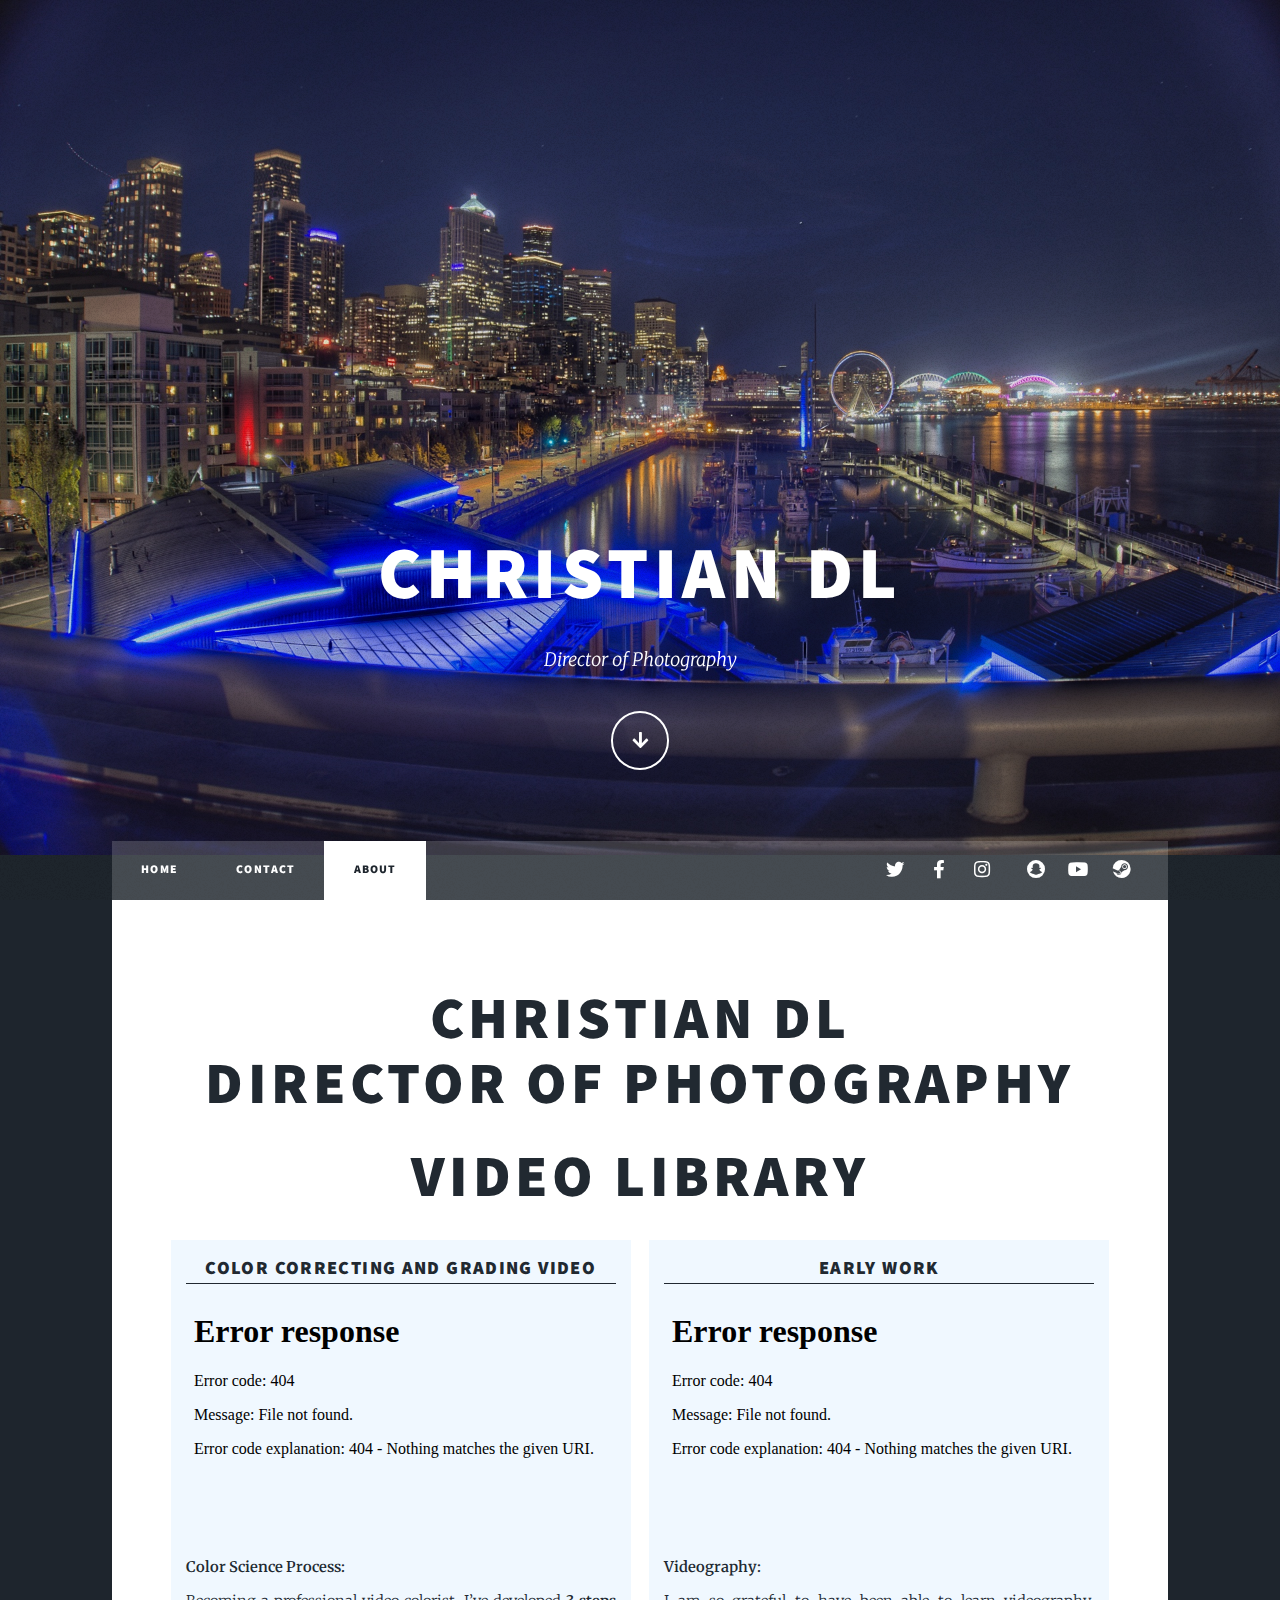
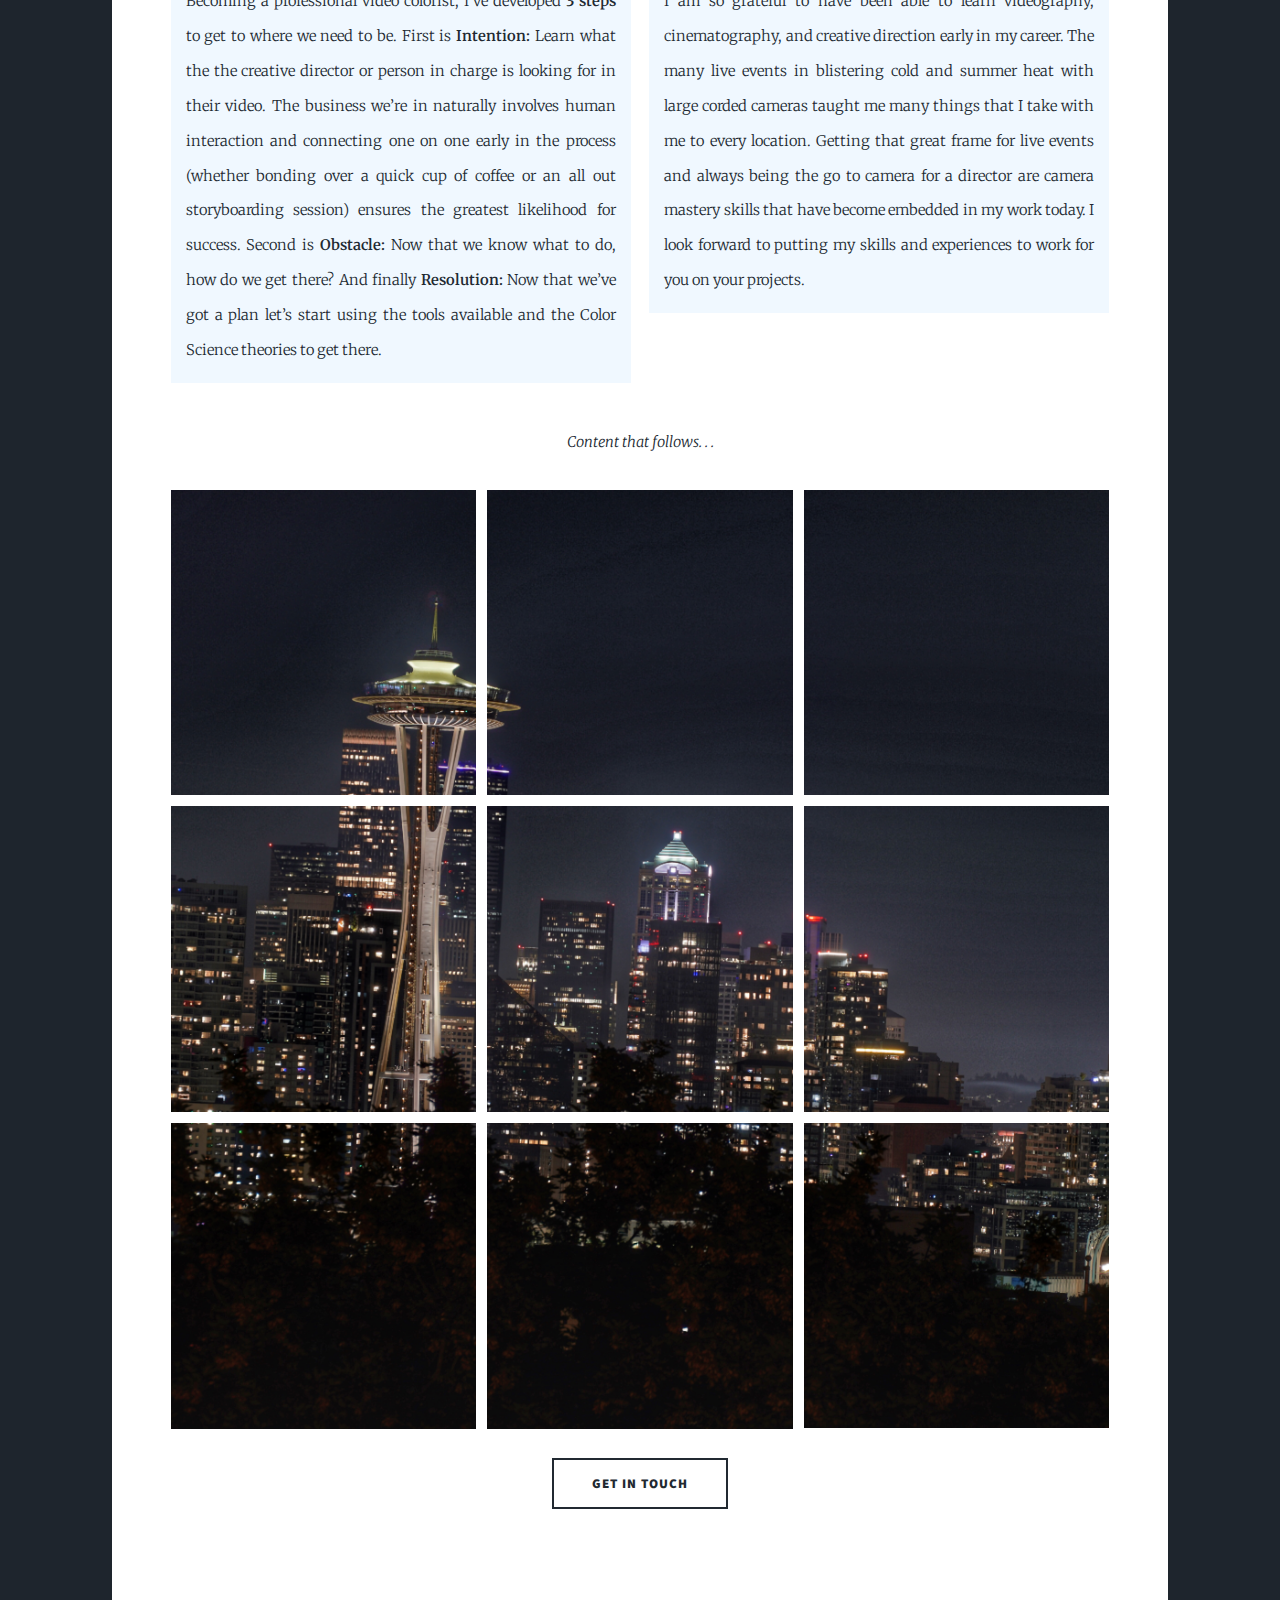
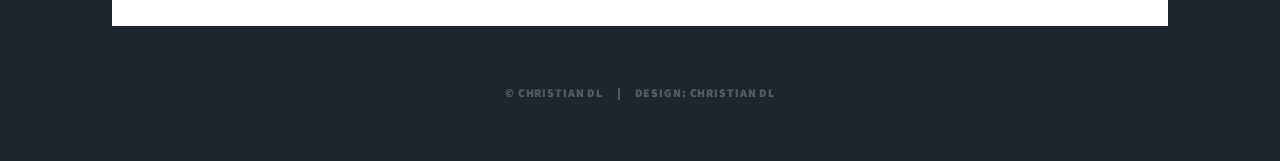
==== commit cda32f45: "Update about.html" ====
--- a/about.html
+++ b/about.html
@@ -28,7 +28,7 @@
 
 				<!-- Header -->
 					<header id="header">
-						<a href=“about.html" class="logo">Contact <br />Christian DL</a>
+						<a href="contact.html" class="logo">Contact <br />Christian DL</a>
 					</header>
 				
 				<!-- Nav -->
@@ -100,8 +100,8 @@
 	I am so grateful to have been able to learn videography, cinematography, and creative direction 
 								early in my career. The many live events in blistering cold and summer heat with large corded 
 								cameras taught me many things that I take with me to every location. Getting that great frame 
-								for live events and always being the go to camera for a director are skills that have carried 
-								onto my work today.
+								for live events and always being the go to camera for a director are camera mastery skills that have become 
+								embedded in my work today. I look forward to putting my skills and experiences to work for you on your projects.
 							 </p>
   </div>
 
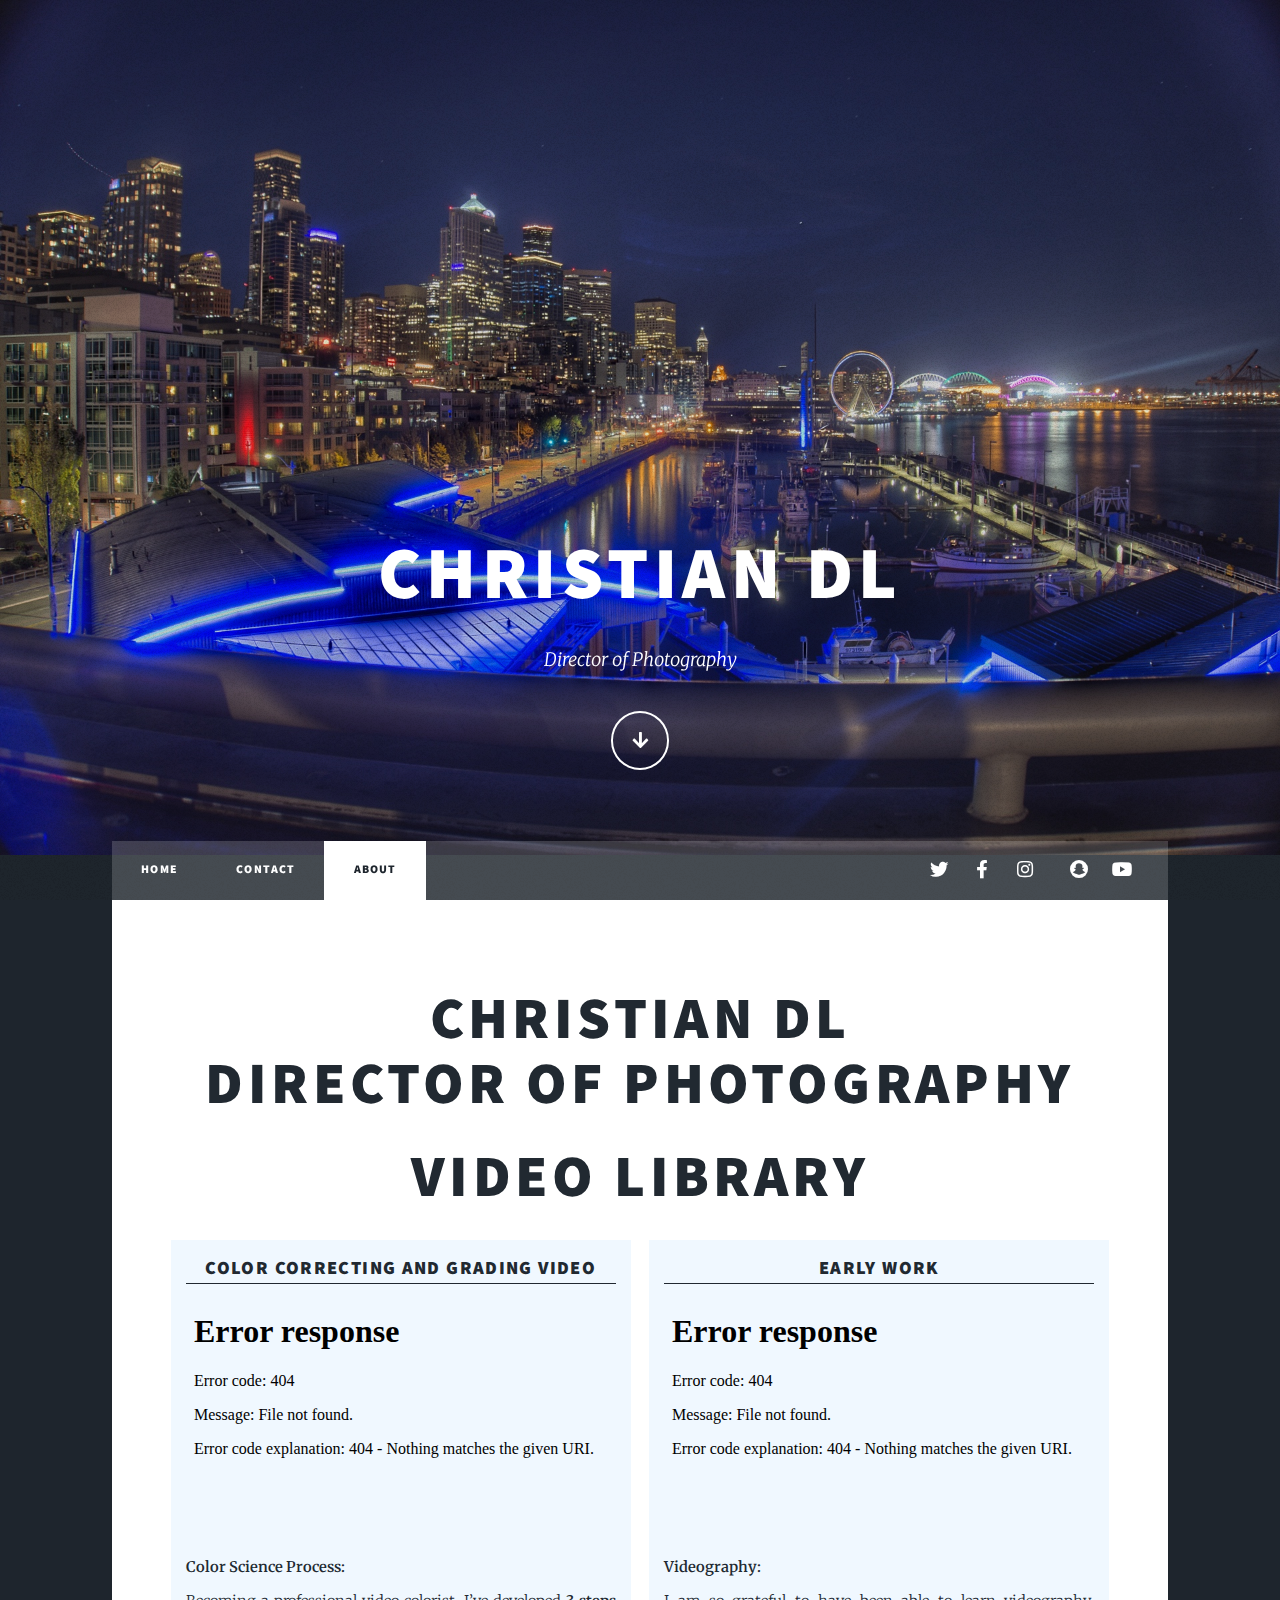
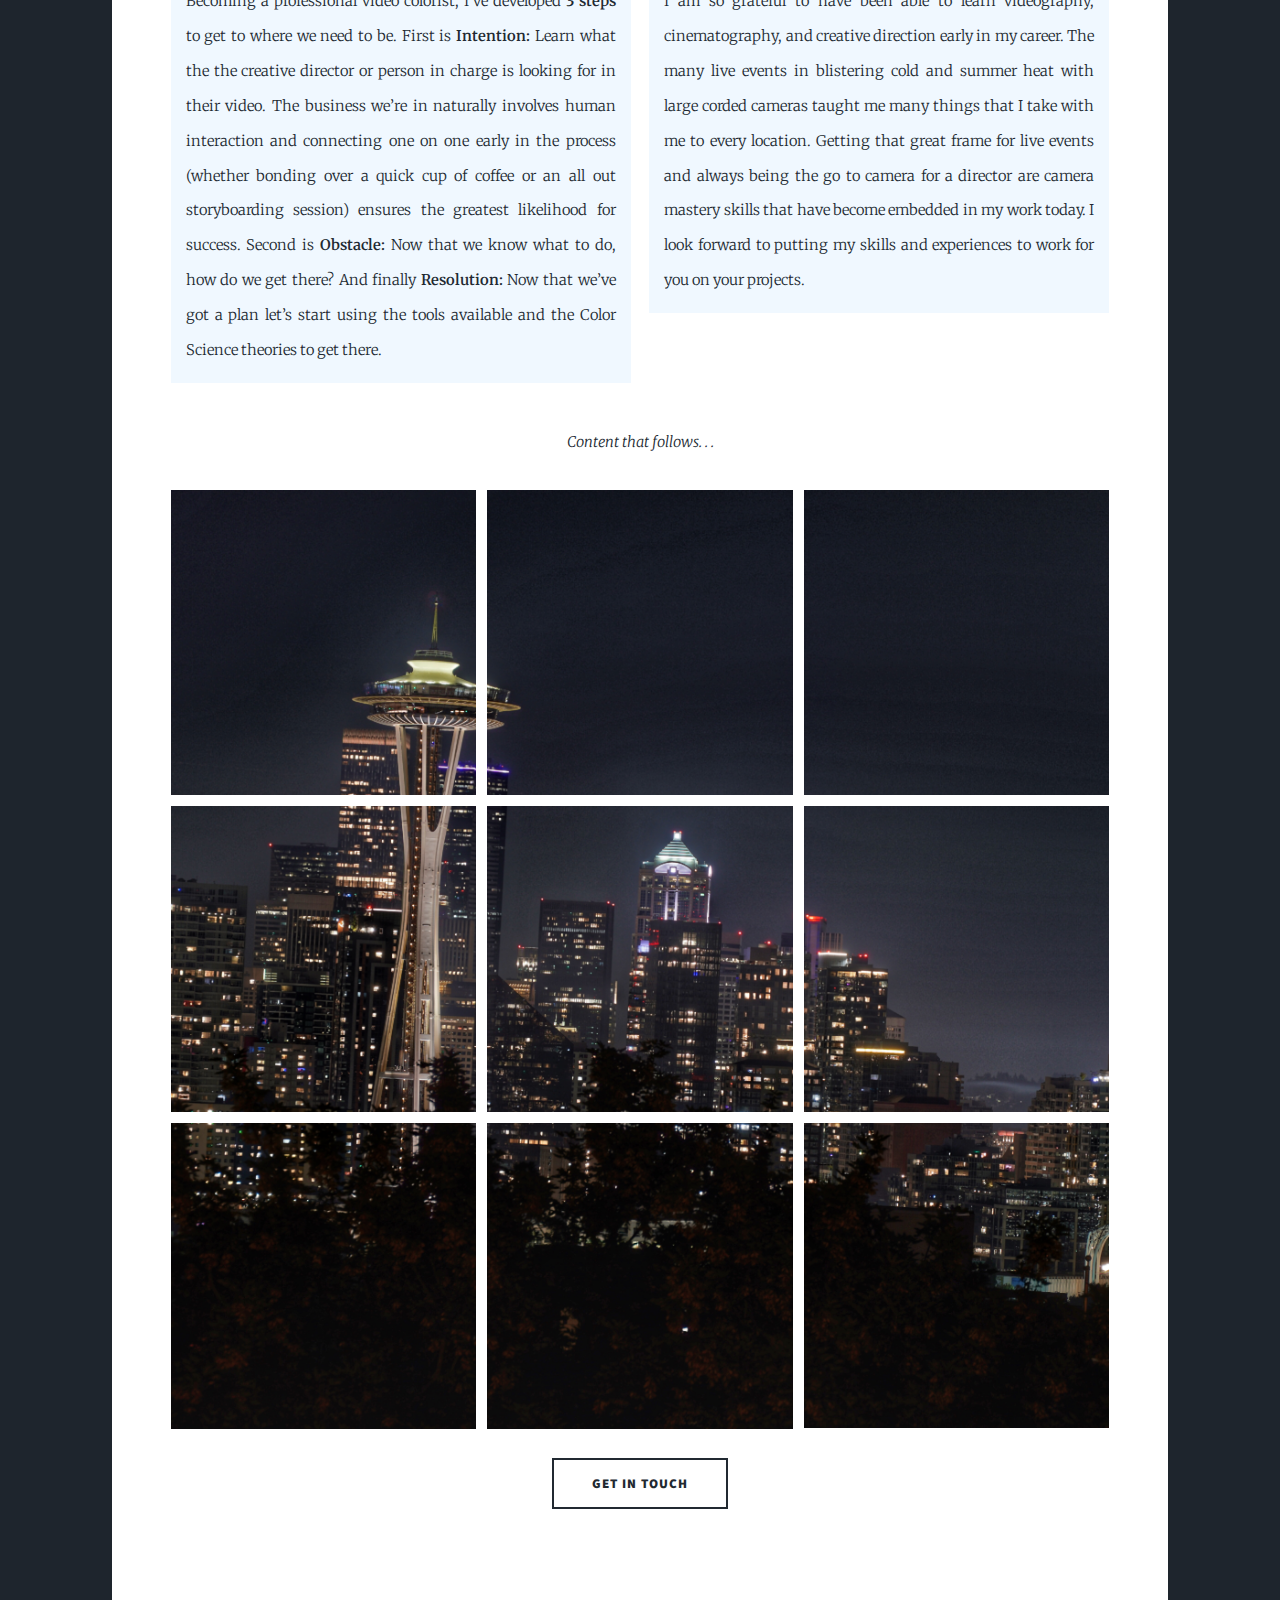
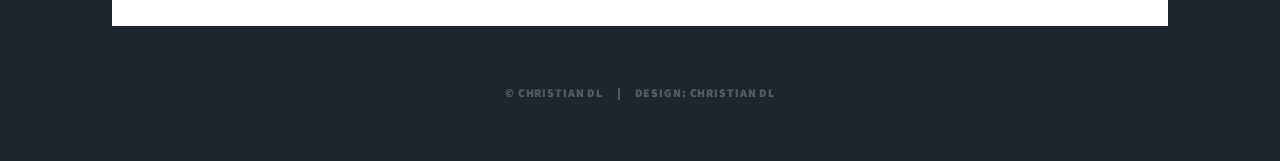
==== commit a186e4bf: "Update about.html" ====
--- a/about.html
+++ b/about.html
@@ -45,7 +45,7 @@
 							<li><a href="https://tiktok.com" class="icon brands fa-tiktok"><span class="label">TikTok</span></a></li>
 							<li><a href="https://snapchat.com" class="icon brands fa-snapchat"><span class="label">SnapChat</span></a></li>
 							<li><a href="https://youtube.com" class="icon brands fa-youtube"><span class="label">YouTube</span></a></li>
-							<li><a href="https://steam.com" class="icon brands fa-steam"><span class="label">Steam</span></a></li>
+					
 						</ul>
 					</nav>
 			
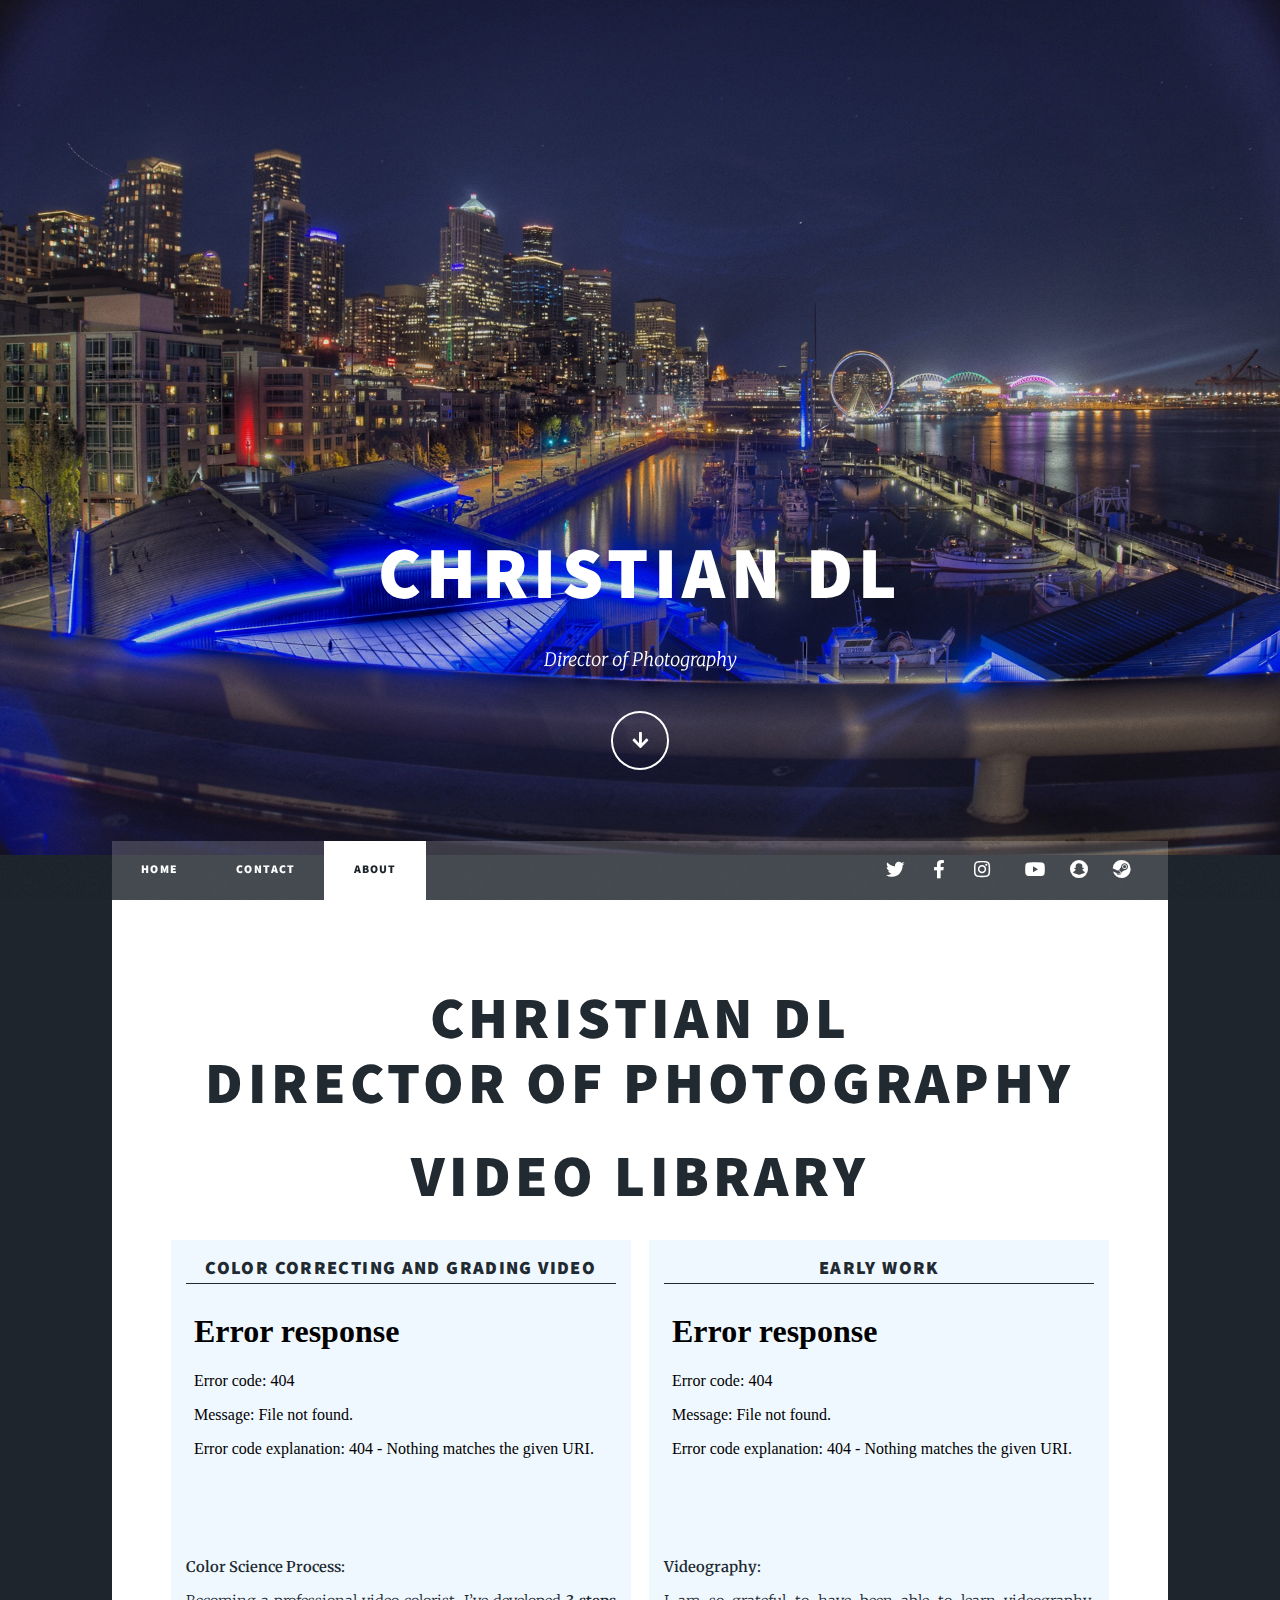
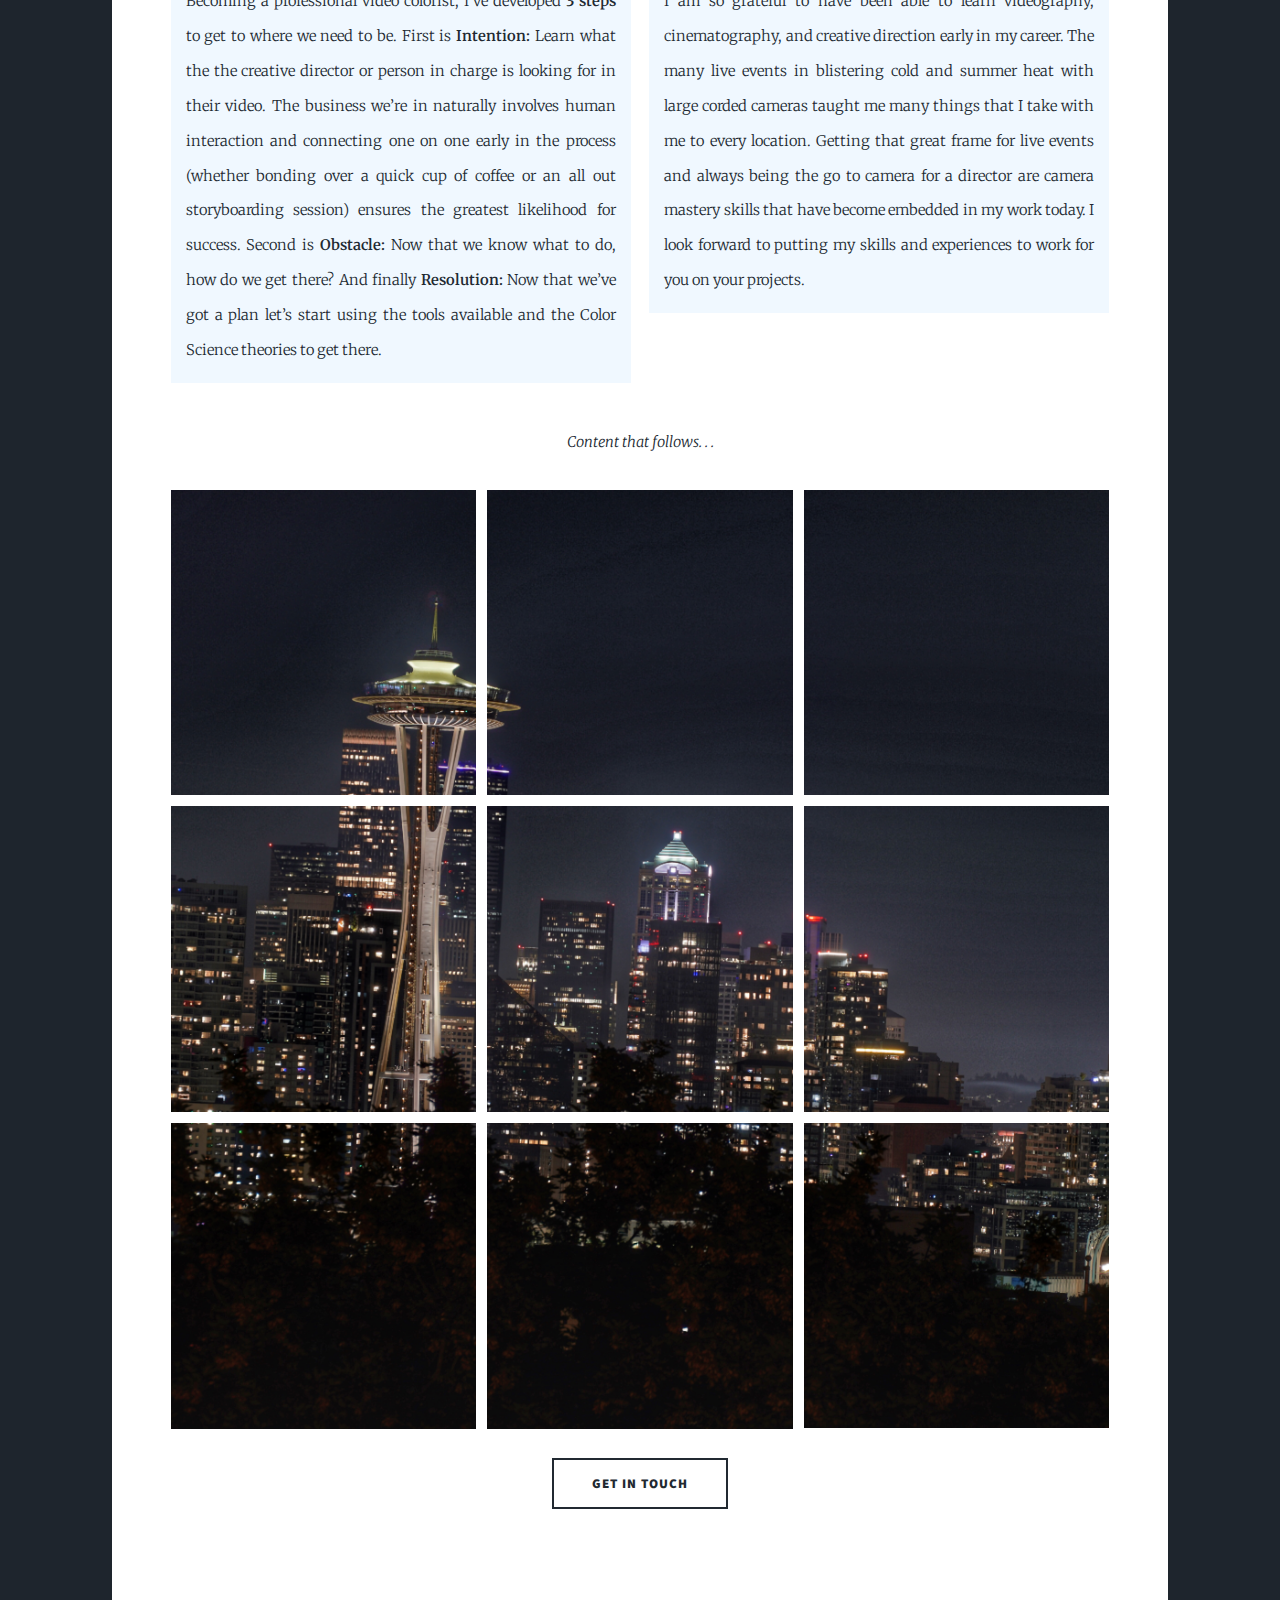
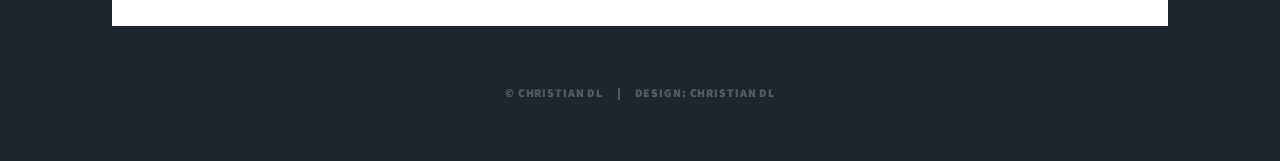
==== commit cc6a66dd: "Update about.html" ====
--- a/about.html
+++ b/about.html
@@ -43,8 +43,9 @@
 							<li><a href="https://www.facebook.com" class="icon brands fa-facebook-f"><span class="label">Facebook</span></a></li>
 							<li><a href="https://www.instagram.com" class="icon brands fa-instagram"><span class="label">Instagram</span></a></li>
 							<li><a href="https://tiktok.com" class="icon brands fa-tiktok"><span class="label">TikTok</span></a></li>
+							<li><a href="https://youtube.com" class="icon brands fa-youtube"><span class="label">YouTube</span></a></li>
 							<li><a href="https://snapchat.com" class="icon brands fa-snapchat"><span class="label">SnapChat</span></a></li>
-							<li><a href="https://youtube.com" class="icon brands fa-youtube"><span class="label">YouTube</span></a></li>
+							<li><a href="https://steam.com" class="icon brands fa-steam"><span class="label">Steam</span></a></li>
 					
 						</ul>
 					</nav>
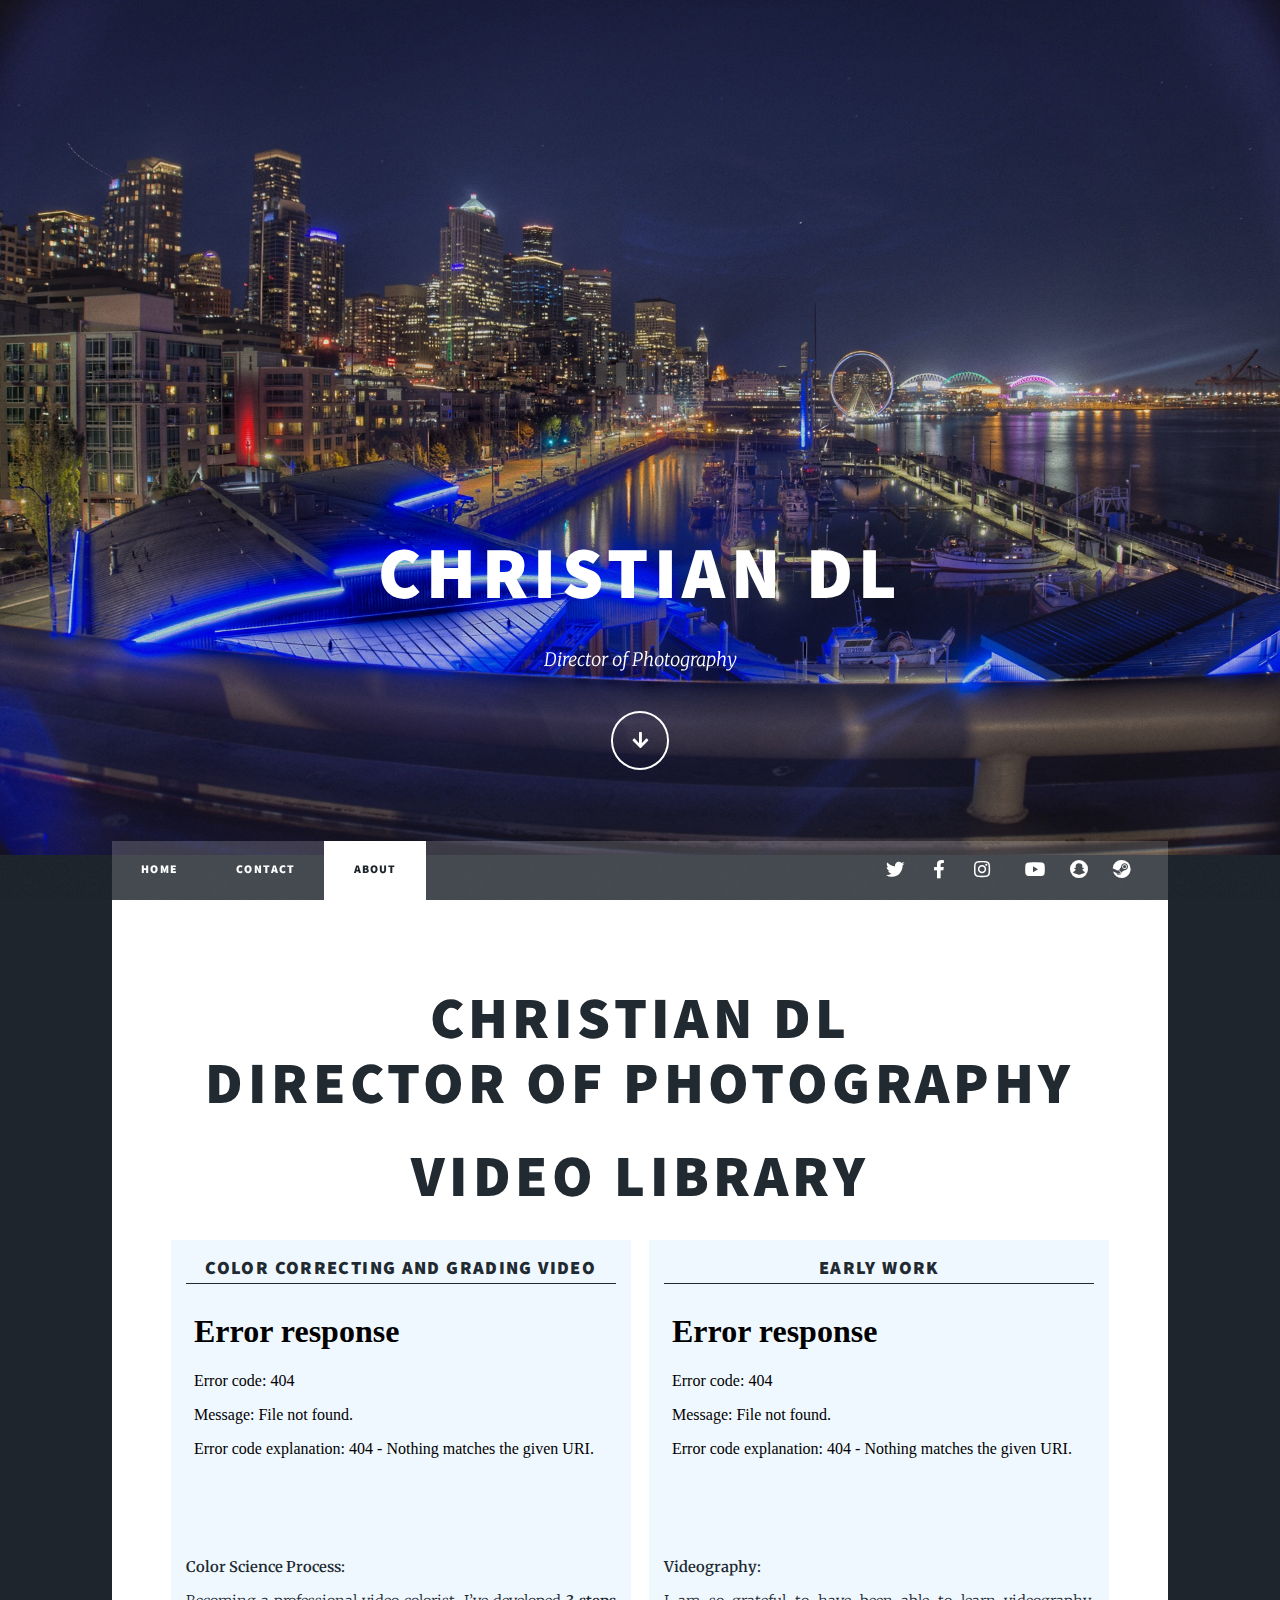
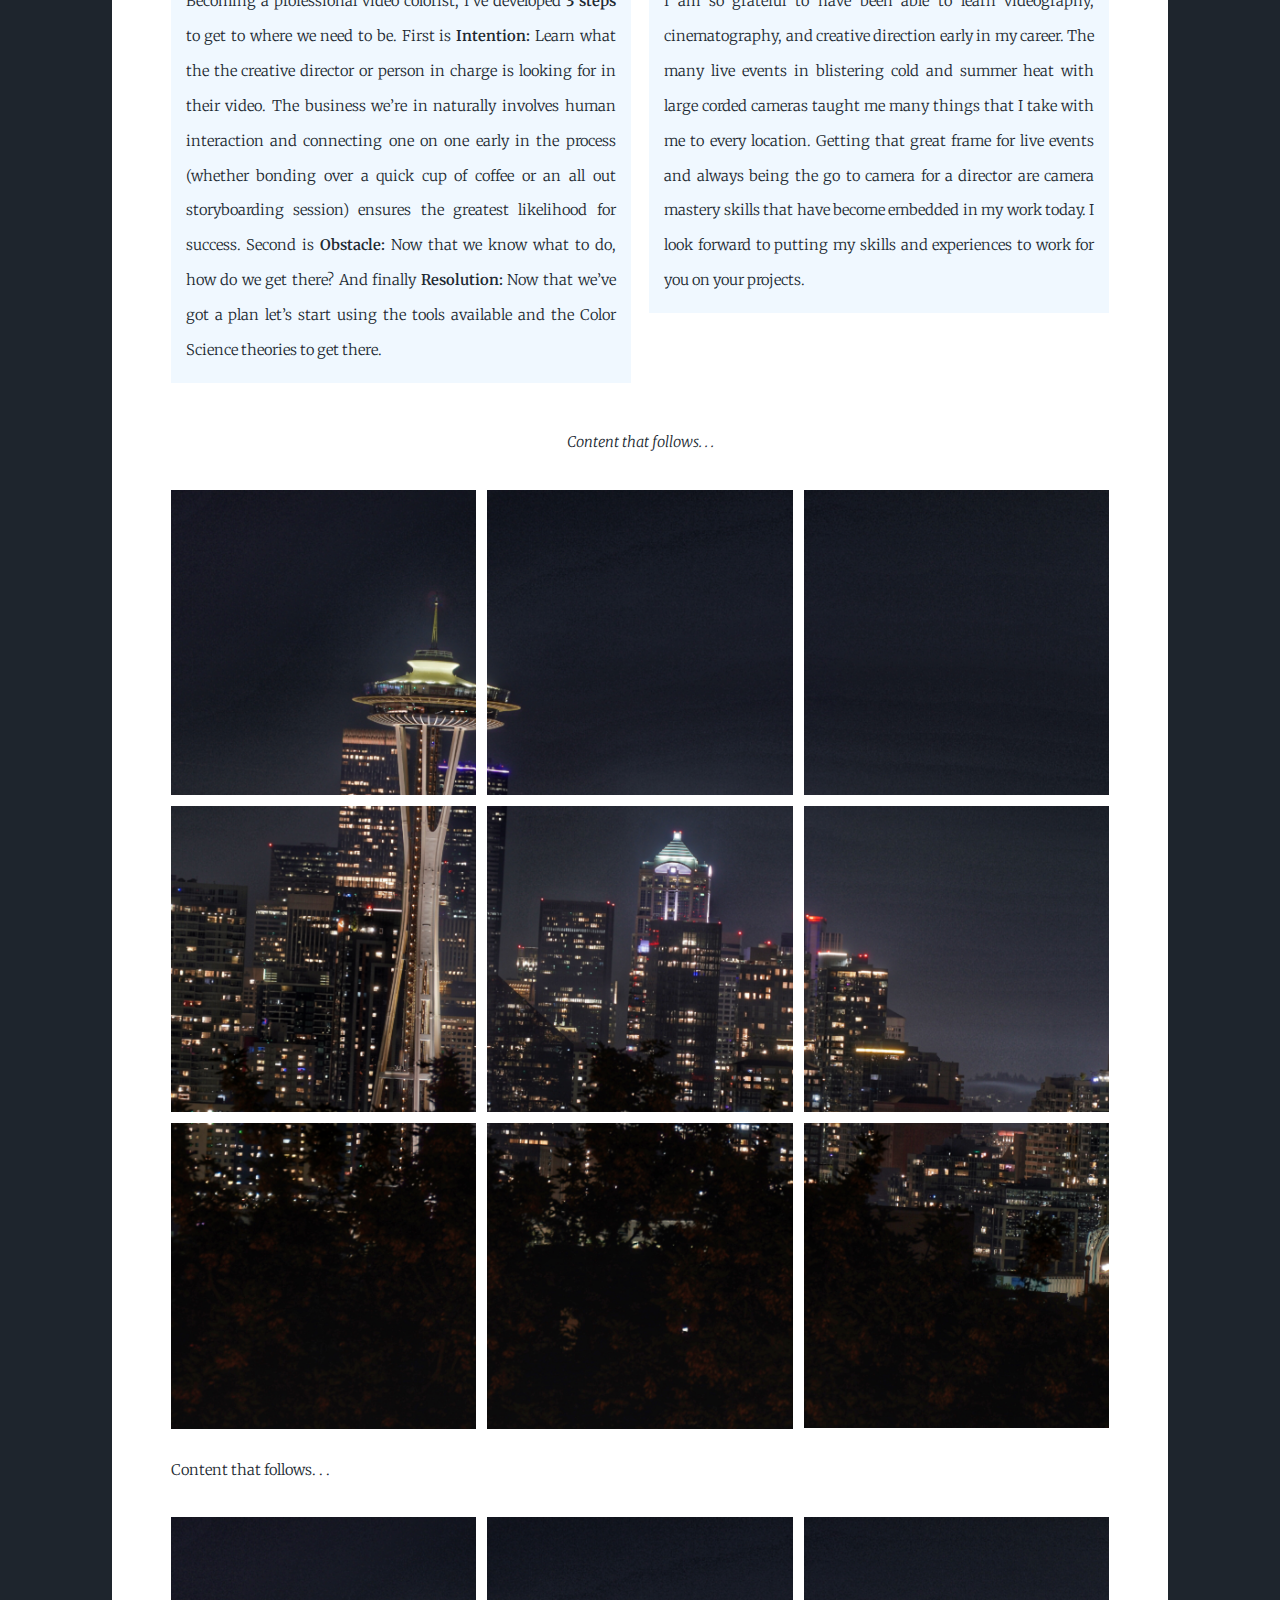
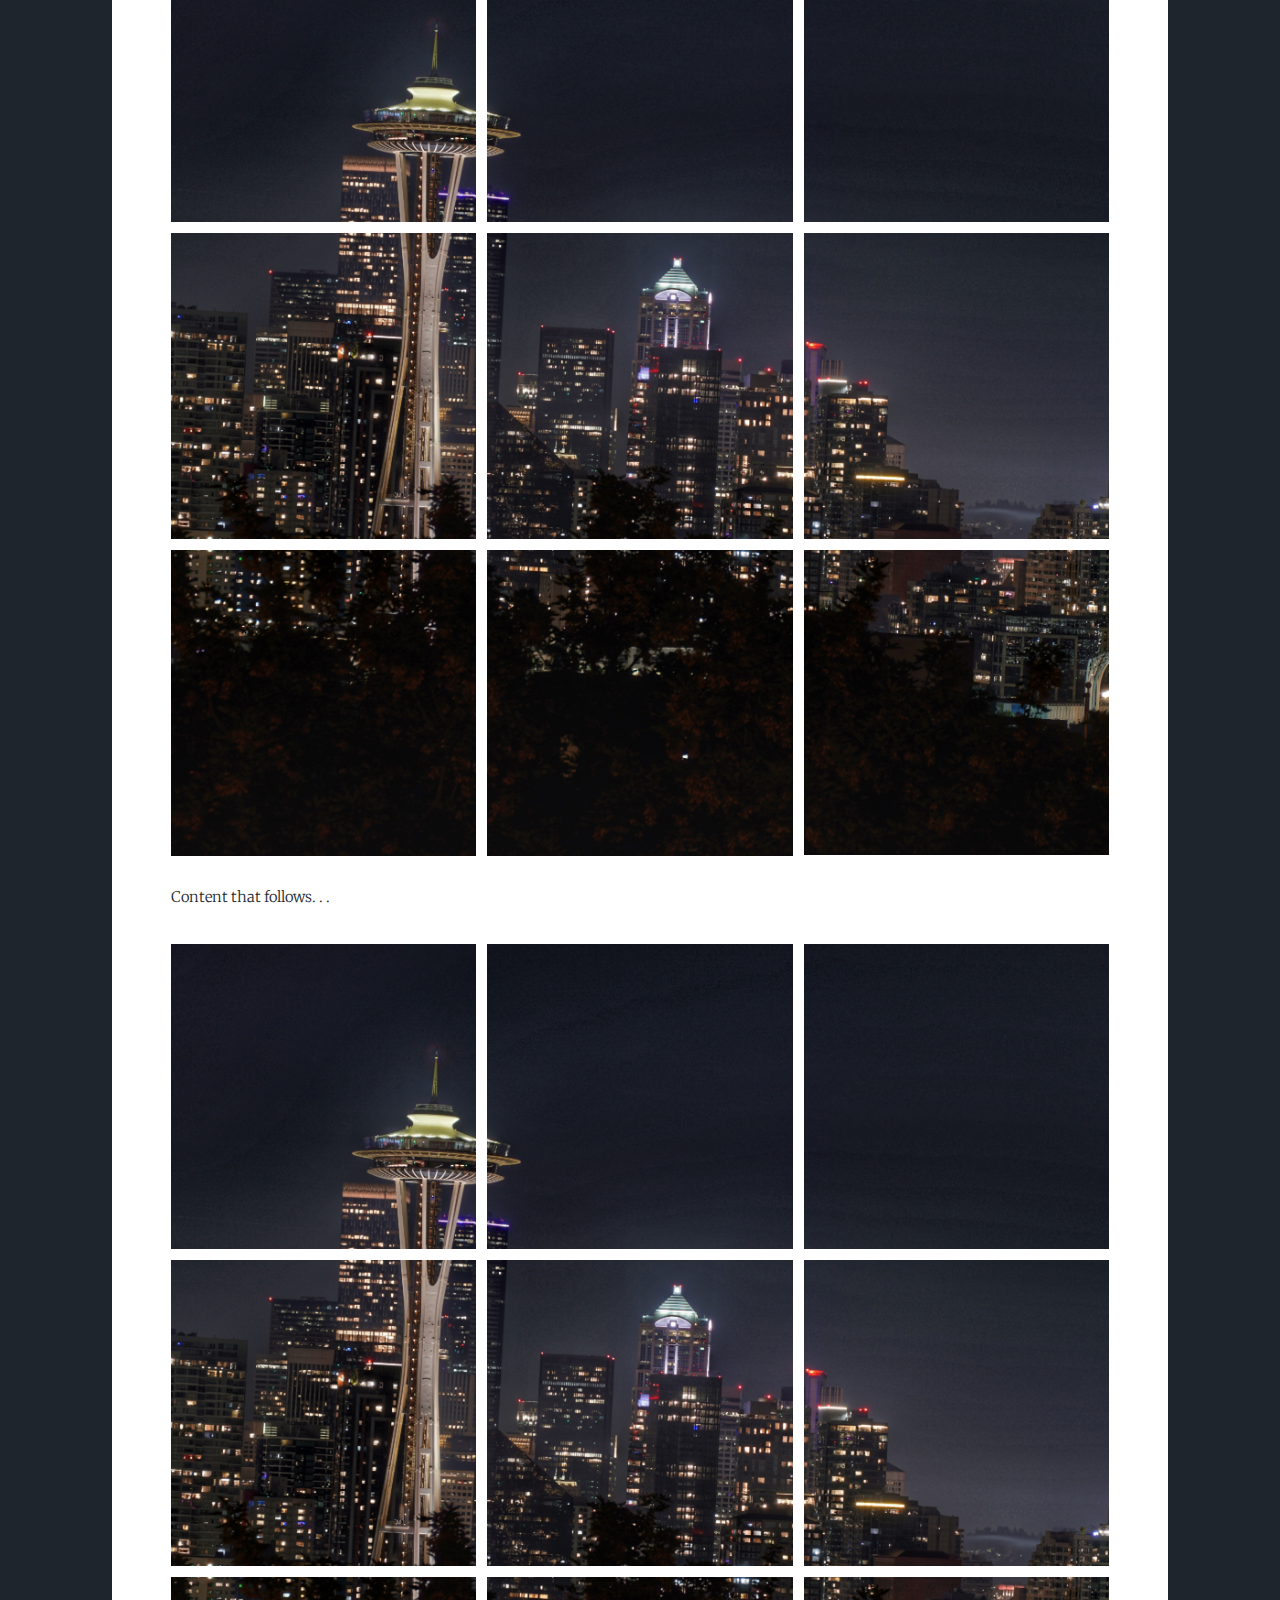
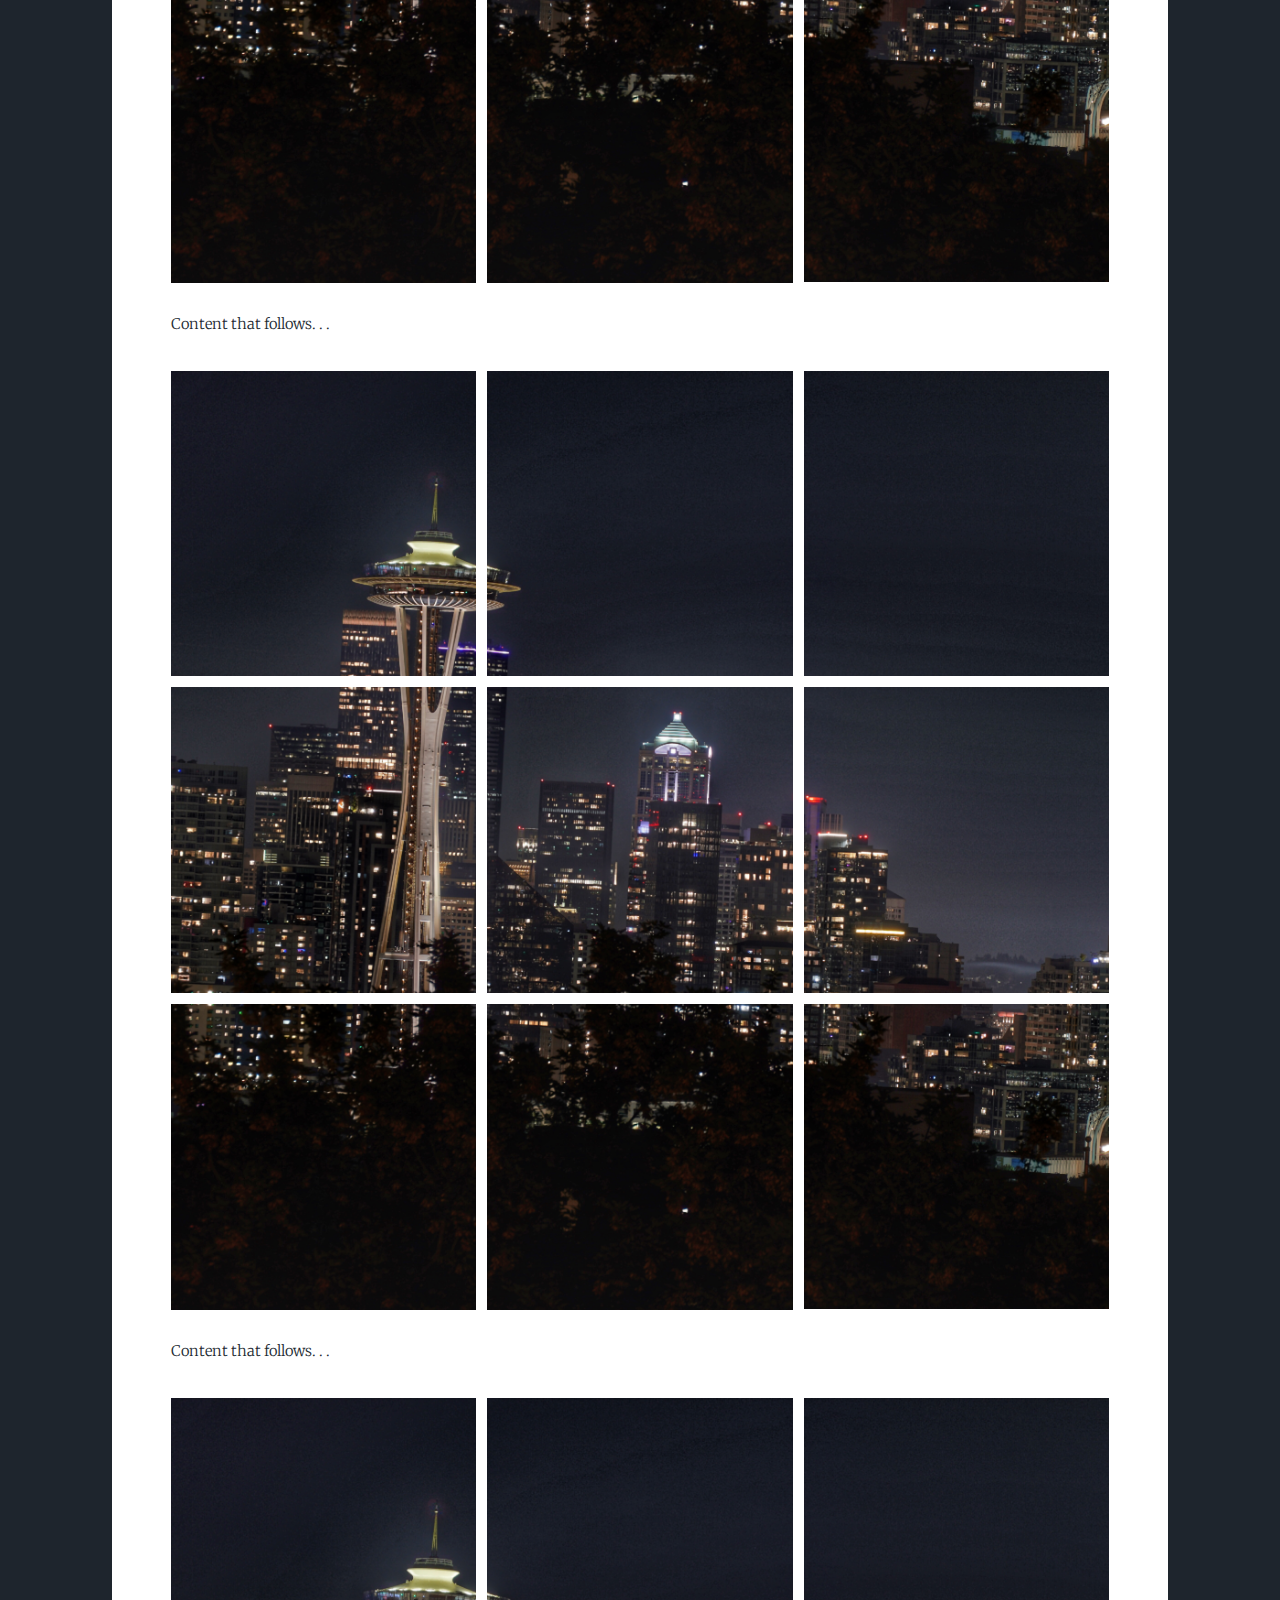
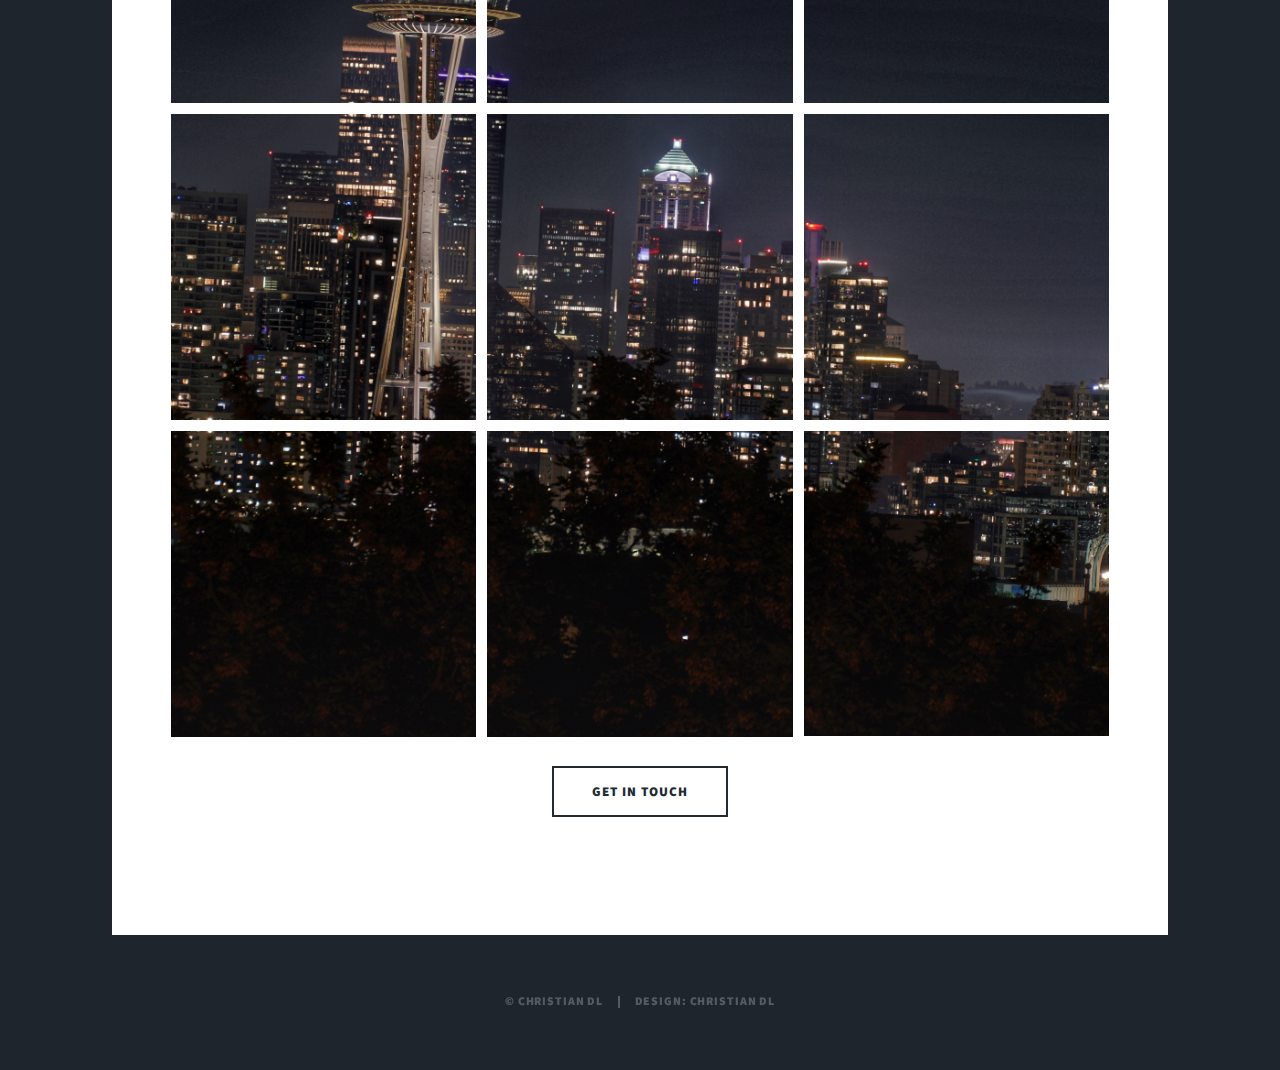
==== commit 91a62ca0: "Update about.html" ====
--- a/about.html
+++ b/about.html
@@ -28,7 +28,7 @@
 
 				<!-- Header -->
 					<header id="header">
-						<a href="contact.html" class="logo">Contact <br />Christian DL</a>
+						<a class="logo">Contact <br />Christian DL</a>
 					</header>
 				
 				<!-- Nav -->
@@ -125,6 +125,62 @@
 											<div class="col-4"><span class="image fit"><img src="images/IMG_6266-8.png" alt="" /></span></div>
 											<div class="col-4"><span class="image fit"><img src="images/IMG_6266-9.png" alt="" /></span></div>
 										</div>
+			      <p style="clear: both; padding-top: 24px;">Content that follows. . .</p>  
+			      <div class="row gtr-50 gtr-uniform">
+											<div class="col-4"><span class="image fit"><img src="images/IMG_6266-1.png" alt="" /></span></div>
+											<div class="col-4"><span class="image fit"><img src="images/IMG_6266-2.png" alt="" /></span></div>
+											<div class="col-4"><span class="image fit"><img src="images/IMG_6266-3.png" alt="" /></span></div>
+											<!-- Break -->
+											<div class="col-4"><span class="image fit"><img src="images/IMG_6266-4.png" alt="" /></span></div>
+											<div class="col-4"><span class="image fit"><img src="images/IMG_6266-5.png" alt="" /></span></div>
+											<div class="col-4"><span class="image fit"><img src="images/IMG_6266-6.png" alt="" /></span></div>
+											<!-- Break -->
+											<div class="col-4"><span class="image fit"><img src="images/IMG_6266-7.png" alt="" /></span></div>
+											<div class="col-4"><span class="image fit"><img src="images/IMG_6266-8.png" alt="" /></span></div>
+											<div class="col-4"><span class="image fit"><img src="images/IMG_6266-9.png" alt="" /></span></div>
+										</div>
+			      <p style="clear: both; padding-top: 24px;">Content that follows. . .</p>  
+			      <div class="row gtr-50 gtr-uniform">
+											<div class="col-4"><span class="image fit"><img src="images/IMG_6266-1.png" alt="" /></span></div>
+											<div class="col-4"><span class="image fit"><img src="images/IMG_6266-2.png" alt="" /></span></div>
+											<div class="col-4"><span class="image fit"><img src="images/IMG_6266-3.png" alt="" /></span></div>
+											<!-- Break -->
+											<div class="col-4"><span class="image fit"><img src="images/IMG_6266-4.png" alt="" /></span></div>
+											<div class="col-4"><span class="image fit"><img src="images/IMG_6266-5.png" alt="" /></span></div>
+											<div class="col-4"><span class="image fit"><img src="images/IMG_6266-6.png" alt="" /></span></div>
+											<!-- Break -->
+											<div class="col-4"><span class="image fit"><img src="images/IMG_6266-7.png" alt="" /></span></div>
+											<div class="col-4"><span class="image fit"><img src="images/IMG_6266-8.png" alt="" /></span></div>
+											<div class="col-4"><span class="image fit"><img src="images/IMG_6266-9.png" alt="" /></span></div>
+										</div>
+			      <p style="clear: both; padding-top: 24px;">Content that follows. . .</p>  
+			      <div class="row gtr-50 gtr-uniform">
+											<div class="col-4"><span class="image fit"><img src="images/IMG_6266-1.png" alt="" /></span></div>
+											<div class="col-4"><span class="image fit"><img src="images/IMG_6266-2.png" alt="" /></span></div>
+											<div class="col-4"><span class="image fit"><img src="images/IMG_6266-3.png" alt="" /></span></div>
+											<!-- Break -->
+											<div class="col-4"><span class="image fit"><img src="images/IMG_6266-4.png" alt="" /></span></div>
+											<div class="col-4"><span class="image fit"><img src="images/IMG_6266-5.png" alt="" /></span></div>
+											<div class="col-4"><span class="image fit"><img src="images/IMG_6266-6.png" alt="" /></span></div>
+											<!-- Break -->
+											<div class="col-4"><span class="image fit"><img src="images/IMG_6266-7.png" alt="" /></span></div>
+											<div class="col-4"><span class="image fit"><img src="images/IMG_6266-8.png" alt="" /></span></div>
+											<div class="col-4"><span class="image fit"><img src="images/IMG_6266-9.png" alt="" /></span></div>
+										</div>
+			      <p style="clear: both; padding-top: 24px;">Content that follows. . .</p>  
+			      <div class="row gtr-50 gtr-uniform">
+											<div class="col-4"><span class="image fit"><img src="images/IMG_6266-1.png" alt="" /></span></div>
+											<div class="col-4"><span class="image fit"><img src="images/IMG_6266-2.png" alt="" /></span></div>
+											<div class="col-4"><span class="image fit"><img src="images/IMG_6266-3.png" alt="" /></span></div>
+											<!-- Break -->
+											<div class="col-4"><span class="image fit"><img src="images/IMG_6266-4.png" alt="" /></span></div>
+											<div class="col-4"><span class="image fit"><img src="images/IMG_6266-5.png" alt="" /></span></div>
+											<div class="col-4"><span class="image fit"><img src="images/IMG_6266-6.png" alt="" /></span></div>
+											<!-- Break -->
+											<div class="col-4"><span class="image fit"><img src="images/IMG_6266-7.png" alt="" /></span></div>
+											<div class="col-4"><span class="image fit"><img src="images/IMG_6266-8.png" alt="" /></span></div>
+											<div class="col-4"><span class="image fit"><img src="images/IMG_6266-9.png" alt="" /></span></div>
+										</div>
 									</div>	
 									<ul class="actions special">
 									<li><a href="contact.html" class="button large">Get In Touch</a></li>
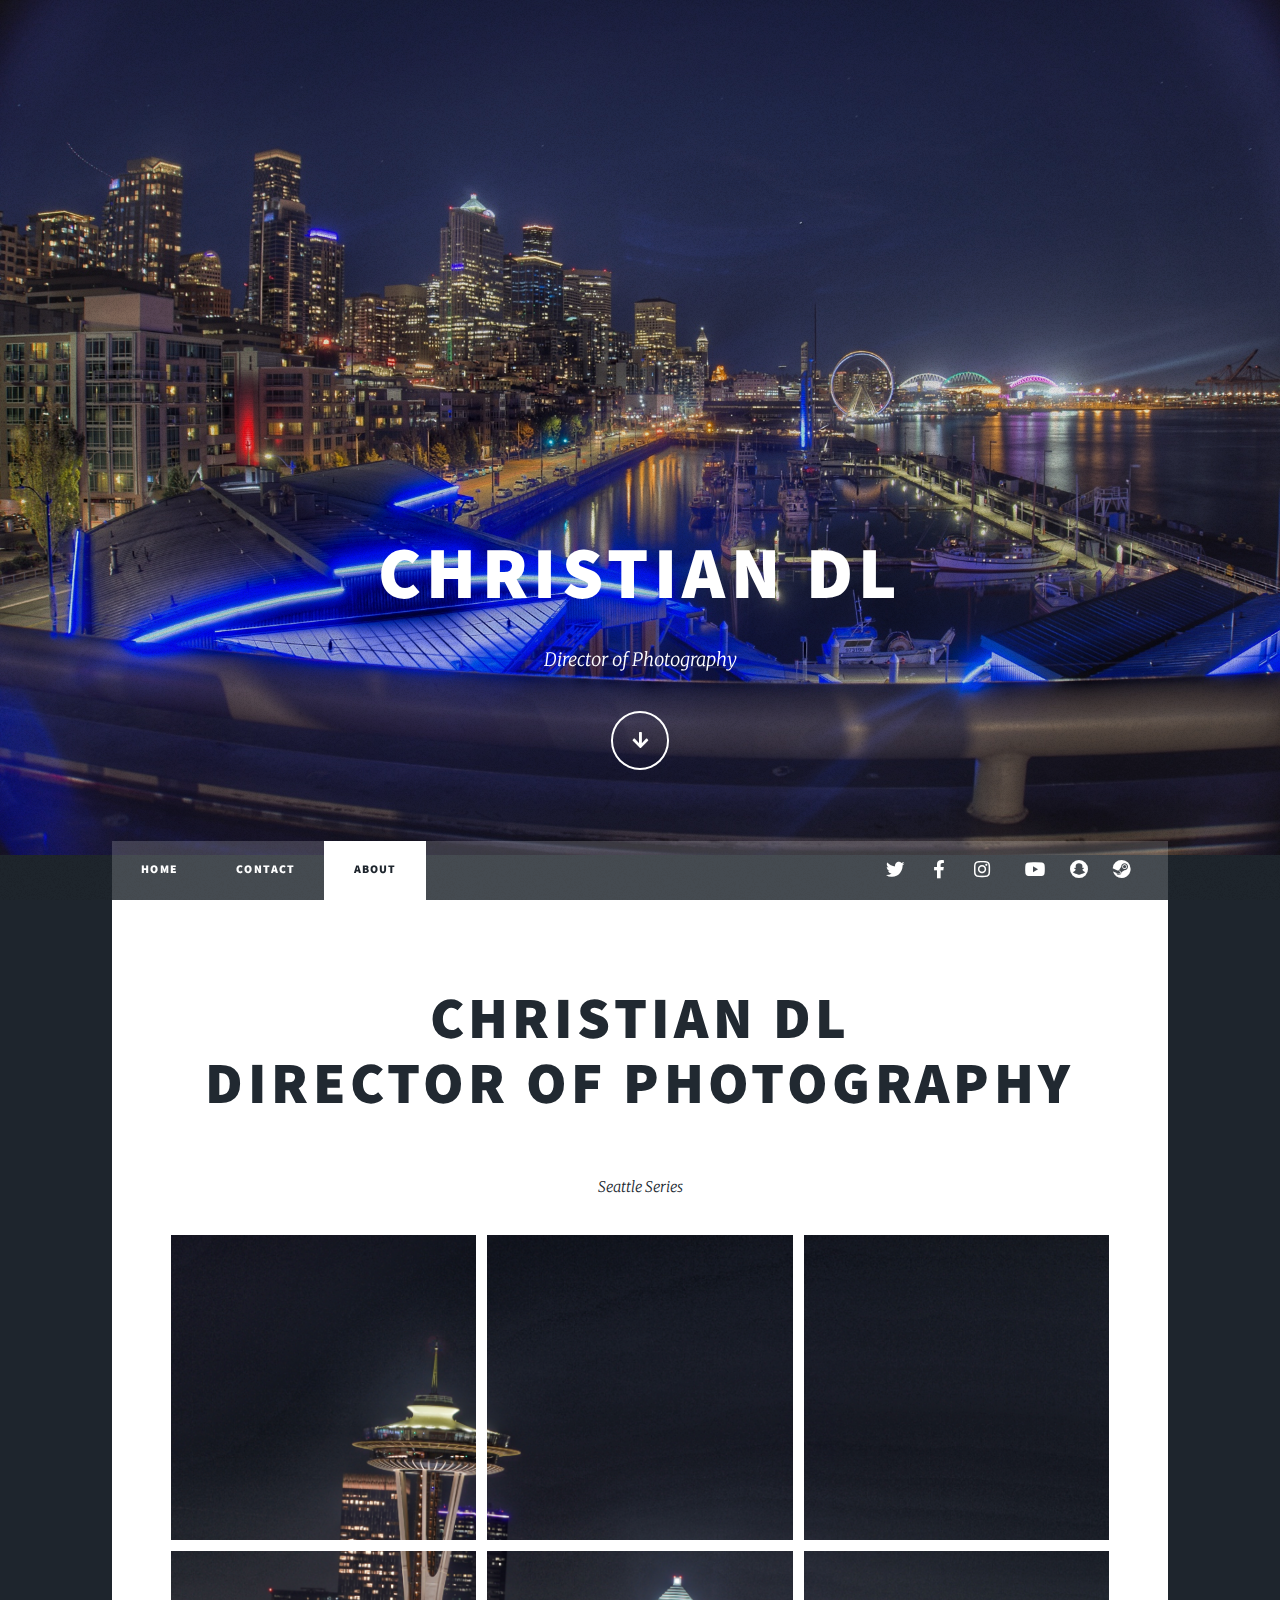
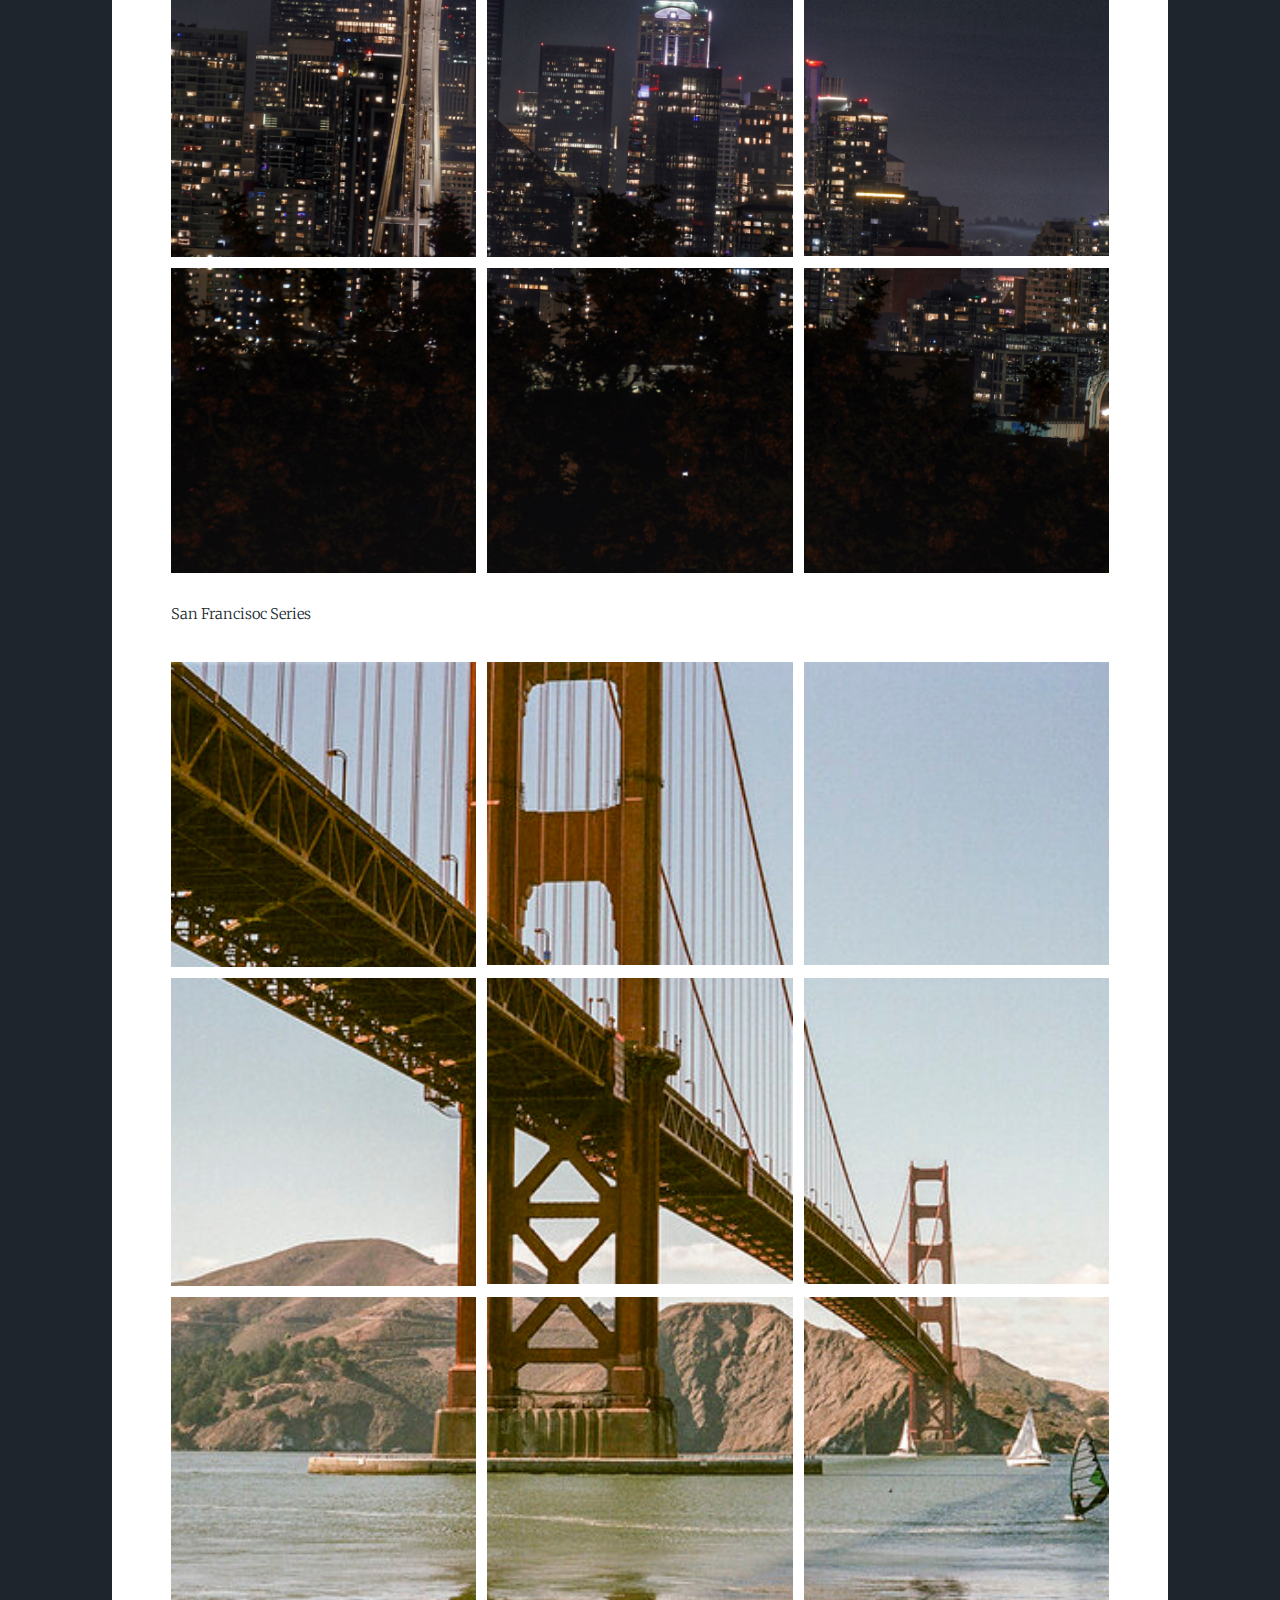
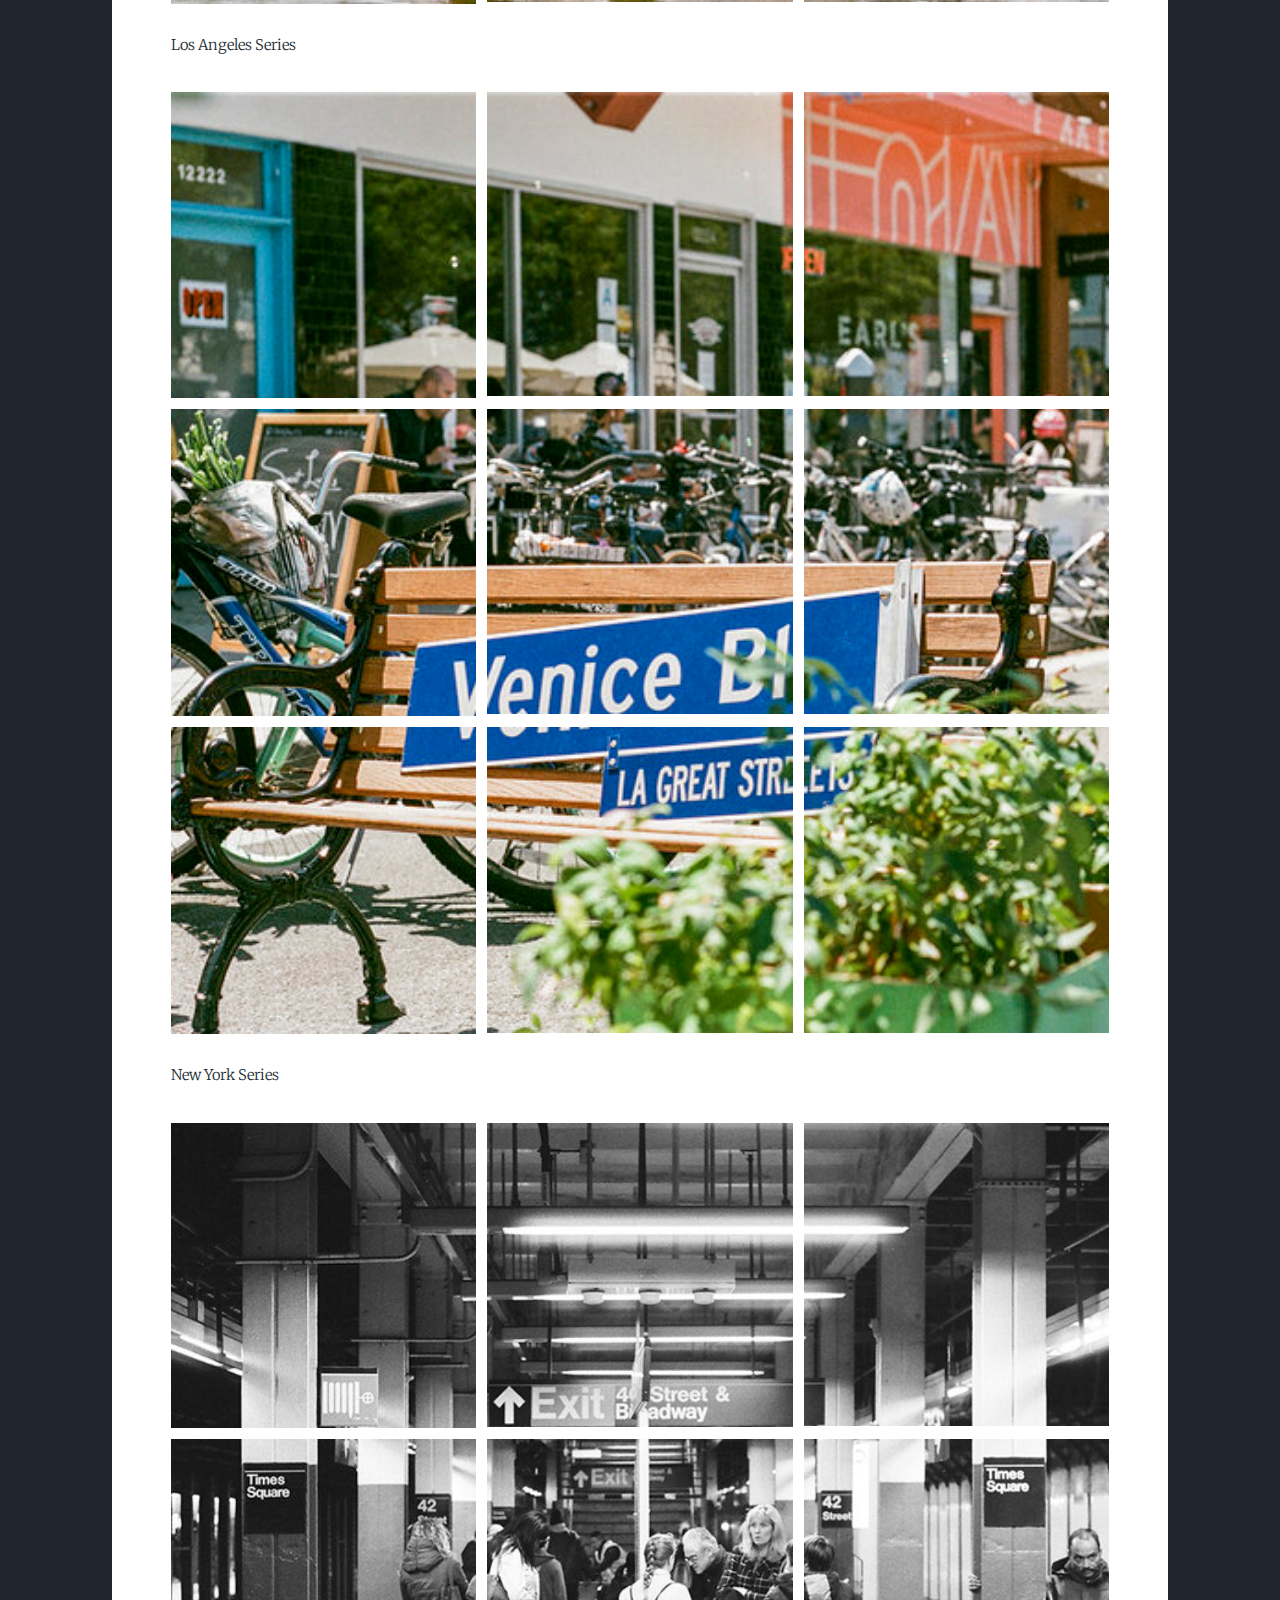
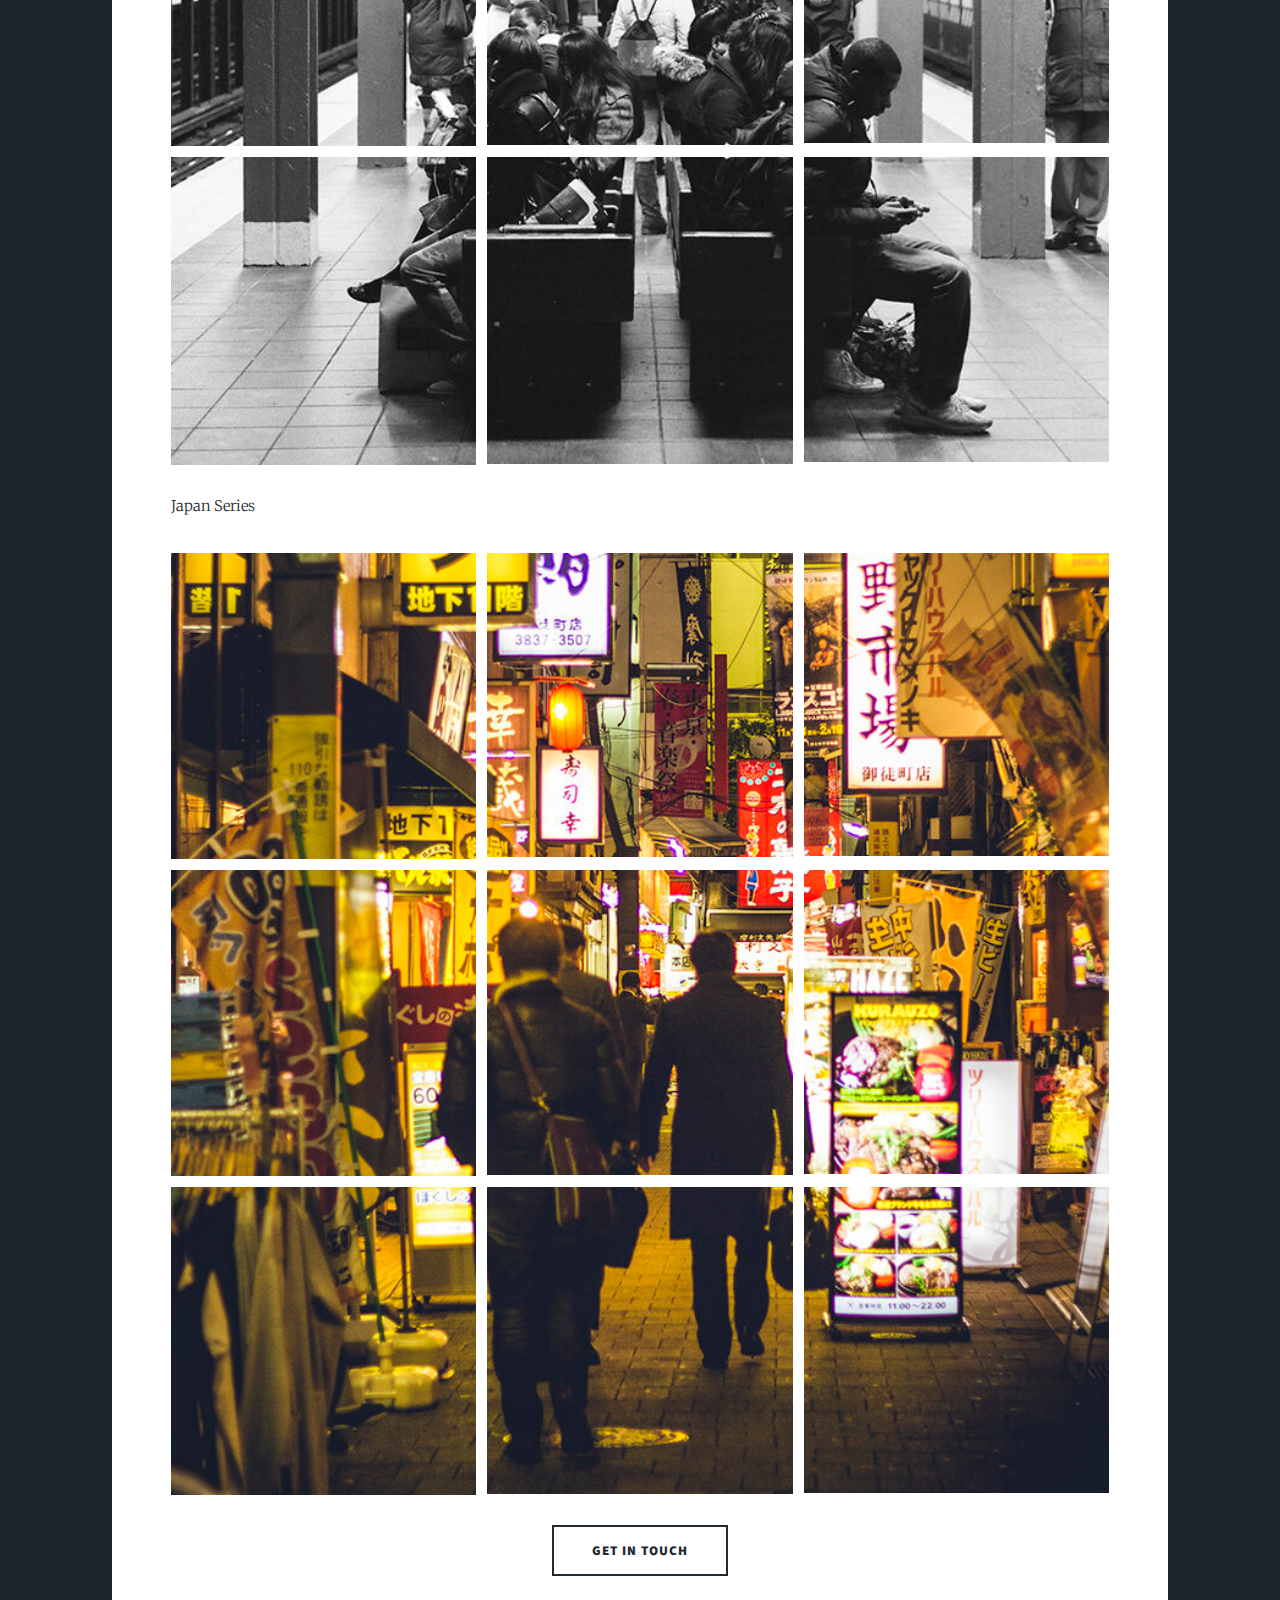
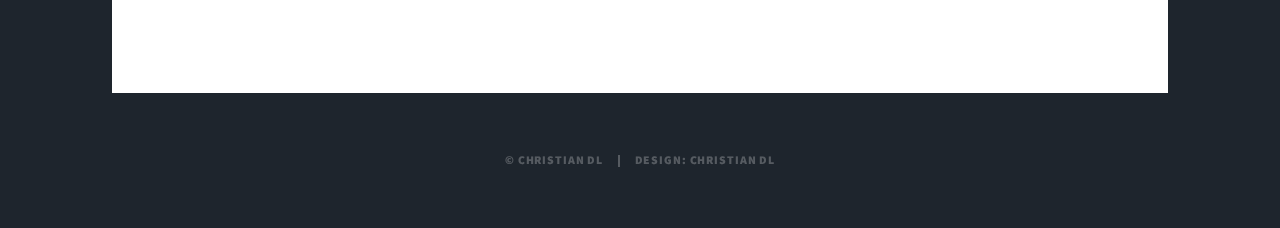
==== commit c751bad2: "Update about.html" ====
--- a/about.html
+++ b/about.html
@@ -66,48 +66,10 @@
 									
 								
 								
-					   <h2>Video Library</h2>
 
-<!-- Left Column -->
-<div style="width: 50%; min-width: 300px; float: left;">
-  <!-- Video 1 -->
-  <div style="background-color: aliceblue; padding: 15px; margin: 0 2% 4% 0;">
-    <h3 style="border-bottom: 1px solid; margin: 0 0 8px 0;">Color Correcting and Grading Video</h3>
-    <div style="position: relative; width: 100%; padding-top: 56.25%;">
-      <iframe style="position: absolute; top: 0; left: 0; width: 100%; height: 100%;" src="images/joined_video_d98281ea0f254d46857666286227edf6.MP4" frameborder="0" allow="autoplay; encrypted-media" allowfullscreen></iframe>
-    </div>
-	  <p style="margin: 16px 0 0 0;"><strong>Color Science Process:</strong> </br> Becoming a professional video colorist, I’ve developed <b>3 steps</b> to get to where we 
-	need to be. First is <b>Intention:</b> Learn what the the creative director or person in charge is
-								looking for in their video. The business we’re in naturally involves human interaction and
-								connecting one on one early in the process (whether bonding over a quick cup of coffee or an
-								all out storyboarding session) ensures the greatest likelihood for success. Second is <b>Obstacle:</b>
-	Now that we know what to do, how do we get there? And finally <b>Resolution:</b> Now that we’ve got a 
-								plan let’s start using the tools available and the Color Science theories to get there.
 
-								
-</p>
-  </div>
-								</div>
 
-<!-- Right Column -->
-<div style="width: 50%; min-width: 300px; float: left;">
-  <!-- Video 3 -->
-  <div style="background-color: aliceblue; padding: 15px; margin: 0 0 4% 2%;">
-    <h3 style="border-bottom: 1px solid; margin: 0 0 8px 0;">Early Work</h3>
-    <div style="position: relative; width: 100%; padding-top: 56.25%;">
-      <iframe style="position: absolute; top: 0; left: 0; width: 100%; height: 100%;" src="images/quickreel.mp4" frameborder="0" allow="autoplay; encrypted-media" allowfullscreen></iframe>
-    </div>
-	  <p style="margin: 16px 0 0 0;"><strong>Videography:</strong></br>
-	I am so grateful to have been able to learn videography, cinematography, and creative direction 
-								early in my career. The many live events in blistering cold and summer heat with large corded 
-								cameras taught me many things that I take with me to every location. Getting that great frame 
-								for live events and always being the go to camera for a director are camera mastery skills that have become 
-								embedded in my work today. I look forward to putting my skills and experiences to work for you on your projects.
-							 </p>
-  </div>
-
-</div>
-<p style="clear: both; padding-top: 24px;">Content that follows. . .</p>  
+<p style="clear: both; padding-top: 24px;">Seattle Series</p>  
 
                              
                 
@@ -125,61 +87,61 @@
 											<div class="col-4"><span class="image fit"><img src="images/IMG_6266-8.png" alt="" /></span></div>
 											<div class="col-4"><span class="image fit"><img src="images/IMG_6266-9.png" alt="" /></span></div>
 										</div>
-			      <p style="clear: both; padding-top: 24px;">Content that follows. . .</p>  
+			      <p style="clear: both; padding-top: 24px;">San Francisoc Series</p>  
 			      <div class="row gtr-50 gtr-uniform">
-											<div class="col-4"><span class="image fit"><img src="images/IMG_6266-1.png" alt="" /></span></div>
-											<div class="col-4"><span class="image fit"><img src="images/IMG_6266-2.png" alt="" /></span></div>
-											<div class="col-4"><span class="image fit"><img src="images/IMG_6266-3.png" alt="" /></span></div>
+											<div class="col-4"><span class="image fit"><img src="images/sf-1.png" alt="" /></span></div>
+											<div class="col-4"><span class="image fit"><img src="images/sf-2.png" alt="" /></span></div>
+											<div class="col-4"><span class="image fit"><img src="images/sf-3.png" alt="" /></span></div>
 											<!-- Break -->
-											<div class="col-4"><span class="image fit"><img src="images/IMG_6266-4.png" alt="" /></span></div>
-											<div class="col-4"><span class="image fit"><img src="images/IMG_6266-5.png" alt="" /></span></div>
-											<div class="col-4"><span class="image fit"><img src="images/IMG_6266-6.png" alt="" /></span></div>
+											<div class="col-4"><span class="image fit"><img src="images/sf-4.png" alt="" /></span></div>
+											<div class="col-4"><span class="image fit"><img src="images/sf-5.png" alt="" /></span></div>
+											<div class="col-4"><span class="image fit"><img src="images/sf-6.png" alt="" /></span></div>
 											<!-- Break -->
-											<div class="col-4"><span class="image fit"><img src="images/IMG_6266-7.png" alt="" /></span></div>
-											<div class="col-4"><span class="image fit"><img src="images/IMG_6266-8.png" alt="" /></span></div>
-											<div class="col-4"><span class="image fit"><img src="images/IMG_6266-9.png" alt="" /></span></div>
+											<div class="col-4"><span class="image fit"><img src="images/sf-7.png" alt="" /></span></div>
+											<div class="col-4"><span class="image fit"><img src="images/sf-8.png" alt="" /></span></div>
+											<div class="col-4"><span class="image fit"><img src="images/sf-9.png" alt="" /></span></div>
 										</div>
-			      <p style="clear: both; padding-top: 24px;">Content that follows. . .</p>  
+			      <p style="clear: both; padding-top: 24px;">Los Angeles Series</p>  
 			      <div class="row gtr-50 gtr-uniform">
-											<div class="col-4"><span class="image fit"><img src="images/IMG_6266-1.png" alt="" /></span></div>
-											<div class="col-4"><span class="image fit"><img src="images/IMG_6266-2.png" alt="" /></span></div>
-											<div class="col-4"><span class="image fit"><img src="images/IMG_6266-3.png" alt="" /></span></div>
+											<div class="col-4"><span class="image fit"><img src="images/la-1.png" alt="" /></span></div>
+											<div class="col-4"><span class="image fit"><img src="images/la-2.png" alt="" /></span></div>
+											<div class="col-4"><span class="image fit"><img src="images/la-3.png" alt="" /></span></div>
 											<!-- Break -->
-											<div class="col-4"><span class="image fit"><img src="images/IMG_6266-4.png" alt="" /></span></div>
-											<div class="col-4"><span class="image fit"><img src="images/IMG_6266-5.png" alt="" /></span></div>
-											<div class="col-4"><span class="image fit"><img src="images/IMG_6266-6.png" alt="" /></span></div>
+											<div class="col-4"><span class="image fit"><img src="images/la-4.png" alt="" /></span></div>
+											<div class="col-4"><span class="image fit"><img src="images/la-5.png" alt="" /></span></div>
+											<div class="col-4"><span class="image fit"><img src="images/la-6.png" alt="" /></span></div>
 											<!-- Break -->
-											<div class="col-4"><span class="image fit"><img src="images/IMG_6266-7.png" alt="" /></span></div>
-											<div class="col-4"><span class="image fit"><img src="images/IMG_6266-8.png" alt="" /></span></div>
-											<div class="col-4"><span class="image fit"><img src="images/IMG_6266-9.png" alt="" /></span></div>
+											<div class="col-4"><span class="image fit"><img src="images/la-7.png" alt="" /></span></div>
+											<div class="col-4"><span class="image fit"><img src="images/la-8.png" alt="" /></span></div>
+											<div class="col-4"><span class="image fit"><img src="images/la-9.png" alt="" /></span></div>
 										</div>
-			      <p style="clear: both; padding-top: 24px;">Content that follows. . .</p>  
+			      <p style="clear: both; padding-top: 24px;">New York Series</p>  
 			      <div class="row gtr-50 gtr-uniform">
-											<div class="col-4"><span class="image fit"><img src="images/IMG_6266-1.png" alt="" /></span></div>
-											<div class="col-4"><span class="image fit"><img src="images/IMG_6266-2.png" alt="" /></span></div>
-											<div class="col-4"><span class="image fit"><img src="images/IMG_6266-3.png" alt="" /></span></div>
+											<div class="col-4"><span class="image fit"><img src="images/ny-2.png" alt="" /></span></div>
+											<div class="col-4"><span class="image fit"><img src="images/ny-3.png" alt="" /></span></div>
+											<div class="col-4"><span class="image fit"><img src="images/ny-4.png" alt="" /></span></div>
 											<!-- Break -->
-											<div class="col-4"><span class="image fit"><img src="images/IMG_6266-4.png" alt="" /></span></div>
-											<div class="col-4"><span class="image fit"><img src="images/IMG_6266-5.png" alt="" /></span></div>
-											<div class="col-4"><span class="image fit"><img src="images/IMG_6266-6.png" alt="" /></span></div>
+											<div class="col-4"><span class="image fit"><img src="images/ny-5.png" alt="" /></span></div>
+											<div class="col-4"><span class="image fit"><img src="images/ny-6.png" alt="" /></span></div>
+											<div class="col-4"><span class="image fit"><img src="images/ny-7.png" alt="" /></span></div>
 											<!-- Break -->
-											<div class="col-4"><span class="image fit"><img src="images/IMG_6266-7.png" alt="" /></span></div>
-											<div class="col-4"><span class="image fit"><img src="images/IMG_6266-8.png" alt="" /></span></div>
-											<div class="col-4"><span class="image fit"><img src="images/IMG_6266-9.png" alt="" /></span></div>
+											<div class="col-4"><span class="image fit"><img src="images/ny-8.png" alt="" /></span></div>
+											<div class="col-4"><span class="image fit"><img src="images/ny-9.png" alt="" /></span></div>
+											<div class="col-4"><span class="image fit"><img src="images/ny-10.png" alt="" /></span></div>
 										</div>
-			      <p style="clear: both; padding-top: 24px;">Content that follows. . .</p>  
+			      <p style="clear: both; padding-top: 24px;">Japan Series</p>  
 			      <div class="row gtr-50 gtr-uniform">
-											<div class="col-4"><span class="image fit"><img src="images/IMG_6266-1.png" alt="" /></span></div>
-											<div class="col-4"><span class="image fit"><img src="images/IMG_6266-2.png" alt="" /></span></div>
-											<div class="col-4"><span class="image fit"><img src="images/IMG_6266-3.png" alt="" /></span></div>
+											<div class="col-4"><span class="image fit"><img src="images/sb-1.png" alt="" /></span></div>
+											<div class="col-4"><span class="image fit"><img src="images/sb-2.png" alt="" /></span></div>
+											<div class="col-4"><span class="image fit"><img src="images/sb-3.png" alt="" /></span></div>
 											<!-- Break -->
-											<div class="col-4"><span class="image fit"><img src="images/IMG_6266-4.png" alt="" /></span></div>
-											<div class="col-4"><span class="image fit"><img src="images/IMG_6266-5.png" alt="" /></span></div>
-											<div class="col-4"><span class="image fit"><img src="images/IMG_6266-6.png" alt="" /></span></div>
+											<div class="col-4"><span class="image fit"><img src="images/sb-4.png" alt="" /></span></div>
+											<div class="col-4"><span class="image fit"><img src="images/sb-5.png" alt="" /></span></div>
+											<div class="col-4"><span class="image fit"><img src="images/sb-6.png" alt="" /></span></div>
 											<!-- Break -->
-											<div class="col-4"><span class="image fit"><img src="images/IMG_6266-7.png" alt="" /></span></div>
-											<div class="col-4"><span class="image fit"><img src="images/IMG_6266-8.png" alt="" /></span></div>
-											<div class="col-4"><span class="image fit"><img src="images/IMG_6266-9.png" alt="" /></span></div>
+											<div class="col-4"><span class="image fit"><img src="images/sb-7.png" alt="" /></span></div>
+											<div class="col-4"><span class="image fit"><img src="images/sb-8.png" alt="" /></span></div>
+											<div class="col-4"><span class="image fit"><img src="images/sb-9.png" alt="" /></span></div>
 										</div>
 									</div>	
 									<ul class="actions special">
